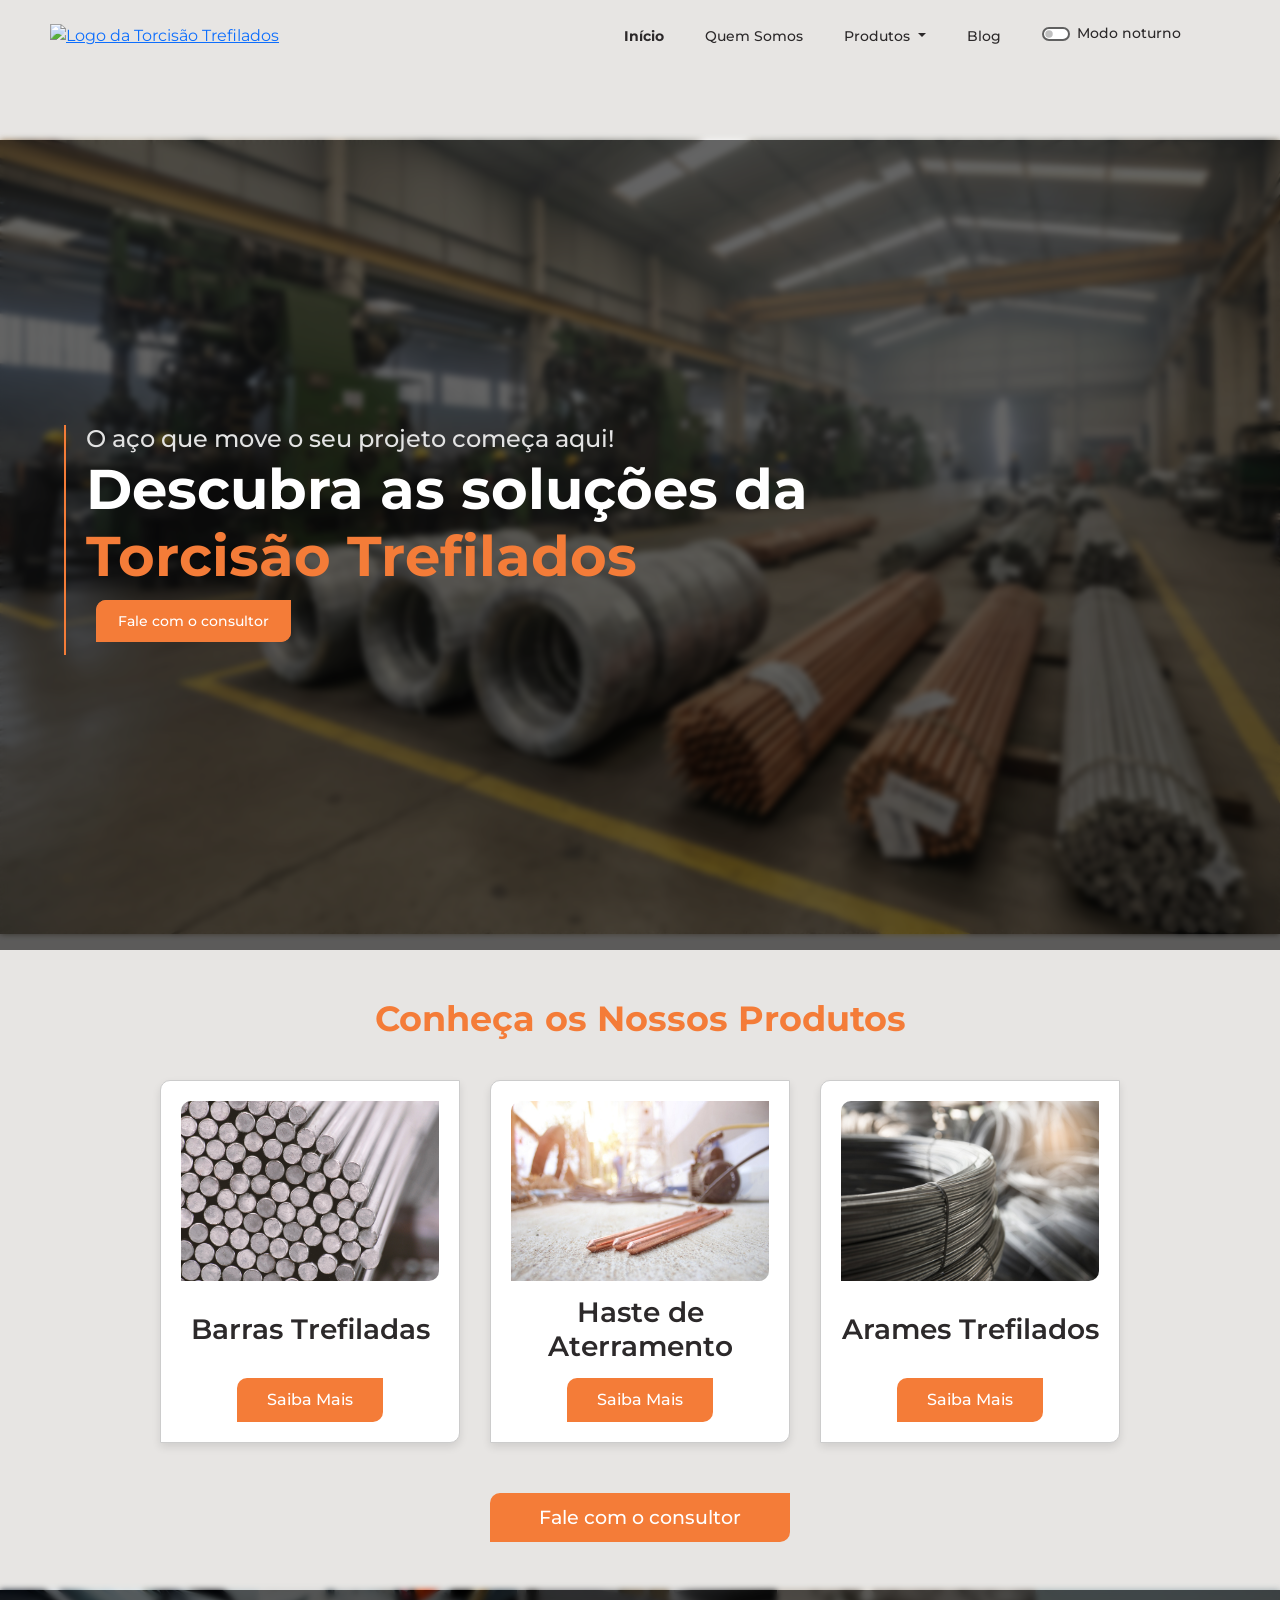
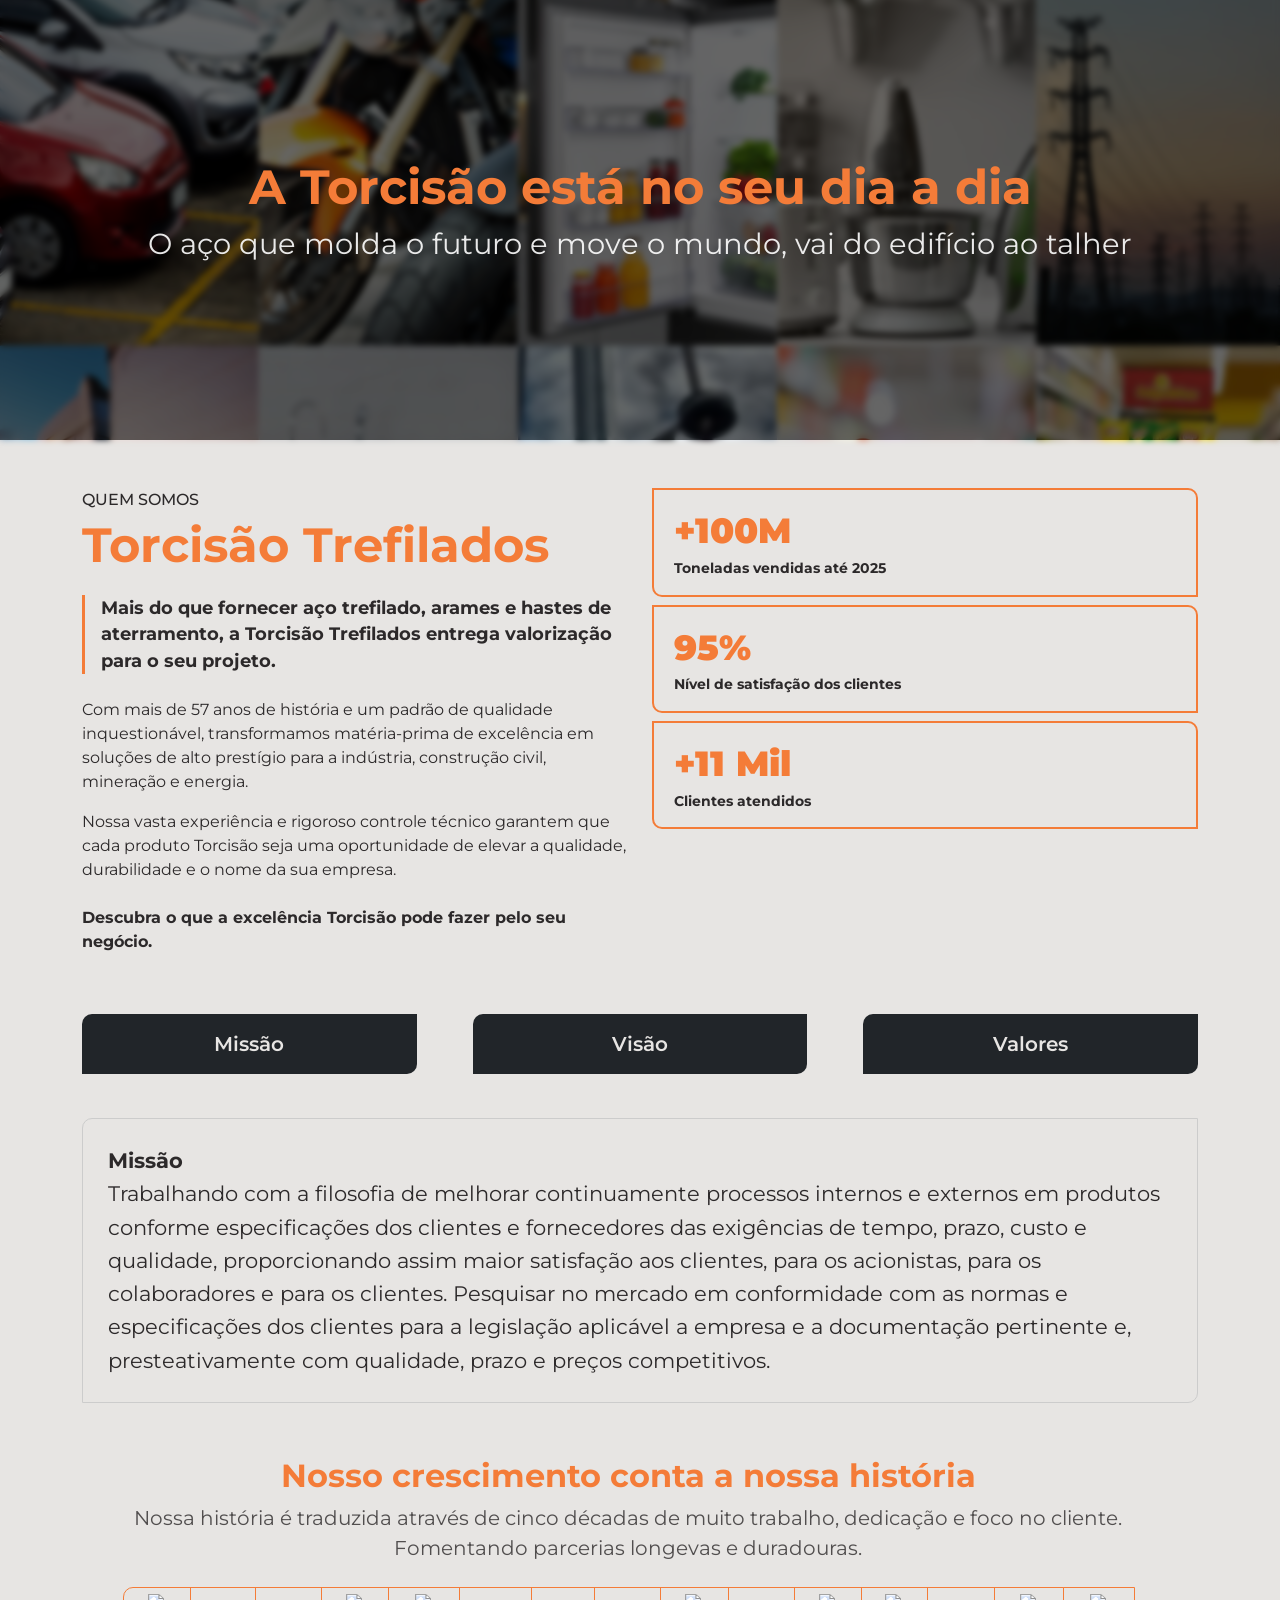
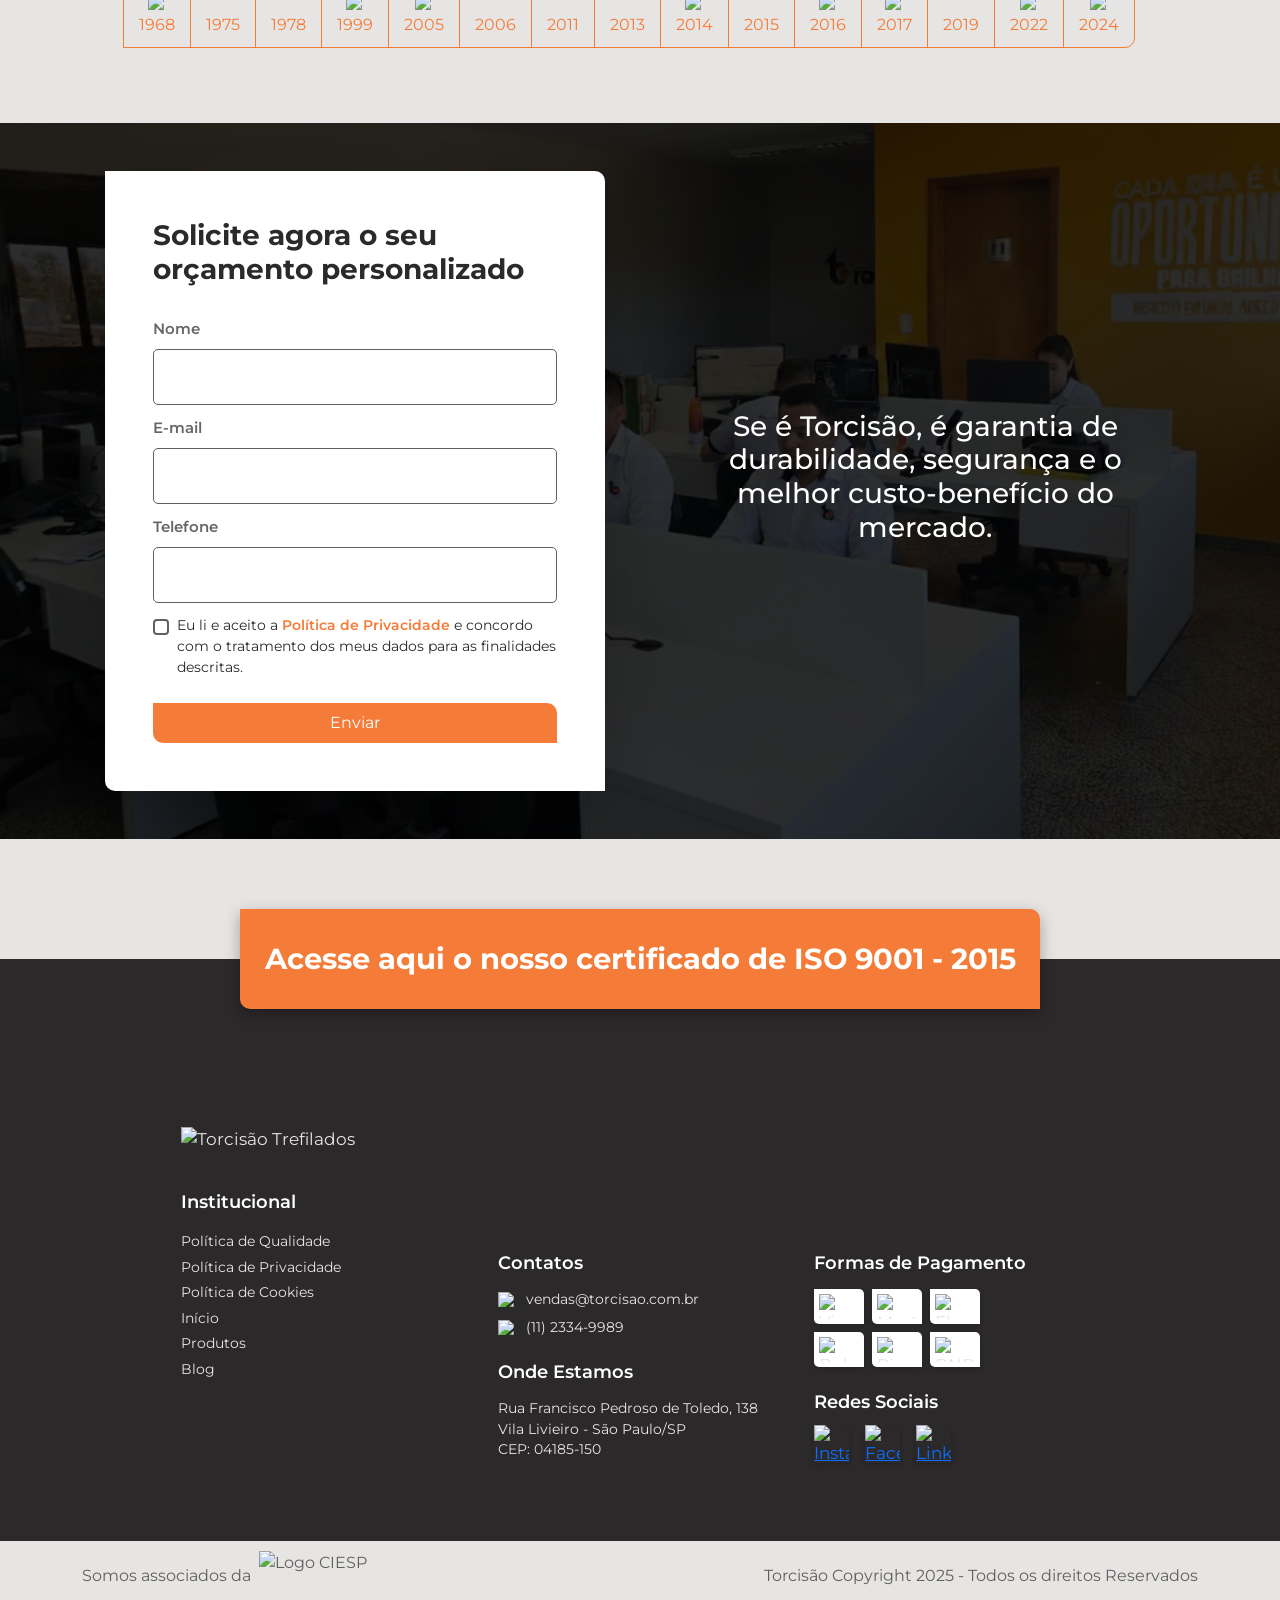
==== index.html @ e79d42f1 "commit" ====
<!DOCTYPE html>
<html lang="pt-br">
<head>
    <meta charset="UTF-8">
    <meta name="viewport" content="width=device-width, initial-scale=1.0">
    <title>Torcisão Trefilados</title>
    <link href="https://cdn.jsdelivr.net/npm/bootstrap@5.3.0-alpha2/dist/css/bootstrap.min.css" 
    rel="stylesheet"
    integrity="sha384-aFq/bzH65dt+w6FI2ooMVUpc+21e0SRygnTpmBvdBgSdnuTN7QbdgL+OapgHtvPp" 
    crossorigin="anonymous">
    <link rel="stylesheet" href="https://cdn.jsdelivr.net/npm/bootstrap-icons@1.10.5/font/bootstrap-icons.css">
    <link rel="shortcut icon" href="assets/favicon.png" type="torcisão-icon">
    <link rel="preconnect" href="https://fonts.googleapis.com">
    <link rel="preconnect" href="https://fonts.gstatic.com" crossorigin>
    <link href="https://fonts.googleapis.com/css2?family=Montserrat:wght@300;400;500;600;700&display=swap" rel="stylesheet">
    <link rel="stylesheet" href="style.css">
    <link rel="stylesheet" href="banner1.css">
    <link rel="stylesheet" href="cabecalho.css">
    <link rel="stylesheet" href="footer.css">
    <link rel="stylesheet" href="form.css">
    <link rel="stylesheet" href="isosection.css">
    <link rel="stylesheet" href="posfooter.css">
    <link rel="stylesheet" href="produtos.css">
    <link rel="stylesheet" href="provasocial.css">
    <link rel="stylesheet" href="quemsomos.css">
    <link rel="stylesheet" href="produto.css">
    <link rel="stylesheet" href="blog.css">

</head>
<body data-bs-theme="light">
<header class="container">
    <nav class="navbar-expand-lg navbar bg-body-tertiary fixed-top">
      <div class="container-fluidnav">
        <a class="container__navbar-imagem" href="#"><img src="assets/lgcabecalhoescura220.png" alt="Logo da Torcisão Trefilados"></a>
        <button class="navbar-toggler" type="button" data-bs-toggle="offcanvas" data-bs-target="#offcanvasNavbar" aria-controls="offcanvasNavbar" aria-label="Toggle navigation">
          <span class="navbar-toggler-icon"></span>
        </button>
        <div class="offcanvas offcanvas-end" tabindex="-1" id="offcanvasNavbar" aria-labelledby="offcanvasNavbarLabel">
          <div class="offcanvas-header">
            <h5 class="offcanvas-title" id="offcanvasNavbarLabel"><img src="assets/lgcabecalhoescura220.png" alt="Logo da Torcisão Trefilados"></h5>
            <button type="button" class="btn-close" data-bs-dismiss="offcanvas" aria-label="Close"></button>
          </div>
          <div class="offcanvas-body">
            <ul class="navbar-nav justify-content-end flex-grow-1 pe-3">
              <li class="nav-item">
                <a class="nav-link active" aria-current="page" href="#" data-bs-dismiss="offcanvas">Início</a>
              </li>
              <li class="nav-item">
                <a class="nav-link" href="#quem-somos-section" data-bs-dismiss="offcanvas">Quem Somos</a>
              </li>
             <li class="nav-item dropdown has-submenu"> 
                <a class="nav-link dropdown-toggle" href="#" role="button" data-bs-toggle="dropdown" aria-expanded="false">
                  Produtos
                </a>
                
                <ul class="dropdown-menu">
                    
                    <li class="nav-item dropend has-submenu-2">
                        <a class="dropdown-item dropdown-toggle" href="#" role="button" data-bs-toggle="dropdown" aria-expanded="false">
                            Barras Trefiladas
                        </a>
                        
                        <ul class="dropdown-menu">
                            <li><a class="dropdown-item" href="barrabtc.html">BTC - Baixo Teor de Carbono</a></li>
                            <li><a class="dropdown-item" href="barramtc.html">MTC - Médio Teor de Carbono</a></li>
                            <li><a class="dropdown-item" href="barraatc.html">ATC - Alto Teor de Carbono</a></li>
                            <li><a class="dropdown-item" href="barraacoressulfurado.html">Aço Ressulfurado</a></li>
                        </ul>
                    </li>
                    
                    <li class="nav-item dropend has-submenu-2">
                        <a class="dropdown-item dropdown-toggle" href="#" role="button" data-bs-toggle="dropdown" aria-expanded="false">
                            Arames Trefilados
                        </a>
                        
                        <ul class="dropdown-menu">
                            <li><a class="dropdown-item" href="aramebtc.html">BTC - Baixo Teor de Carbono</a></li>
                            <li><a class="dropdown-item" href="aramemtc.html">MTC - Médio Teor de Carbono</a></li>
                            <li><a class="dropdown-item" href="arameatc.html">ATC - Alto Teor de Carbono</a></li>
                        </ul>
                    </li>
                    
                    <li class="nav-item dropend has-submenu-2">
                        <a class="dropdown-item dropdown-toggle" href="#" role="button" data-bs-toggle="dropdown" aria-expanded="false">
                            Haste de Aterramento
                        </a>
                        
                        <ul class="dropdown-menu">
                            <li><a class="dropdown-item" href="hastebc.html">Baixa Camada</a></li>
                            <li><a class="dropdown-item" href="hasteac.html">Alta Camada</a></li>
                        </ul>
                    </li>
                </ul>
            </li>
            </li>
              <li class="nav-item">
                <a class="nav-link" href="blog.html">Blog</a>
              </li>
              <li class="nav-item">
                <a class="nav-link" href="#">
                  <div class="form-check form-switch">
                    <input class="form-check-input" type="checkbox" role="switch" id="modo-noturno">
                    <label class="form-check-label" for="modo-noturno">Modo noturno</label>
                  </div></a>
              </li>
          </div>
        </div>
      </div>
    </nav>
</header>
<main>
    <section class="banner-1-section">
        <div class="banner-1-content">
            <h2 class="banner-1-subtitle">O aço que move o seu projeto começa aqui!</h2>
            <h1 class="banner-1-title">
                Descubra as soluções da <br>
                <span class="banner-1-section-orange">Torcisão Trefilados</span>
            </h1>
            <a href="#formulario-orcamento" class="container__botao-cotacao">Fale com o consultor</a>
        </div>
    </section>

    <section id="secao-produtos" class="produtos-section py-5">
    <h2 class="section-produtos-title"><strong>Conheça os Nossos Produtos</strong></h2>
    
    <div class="product-cards-container">
        
        <div class="product-card">
            <img src="assets/barra1.jpg" alt="Barras Trefiladas" class="product-img">
            <h3 class="product-name">Barras Trefiladas</h3>
            <button 
                class="btn-saiba-mais" 
                data-bs-toggle="modal" 
                data-bs-target="#produtoModal" 
                data-product-key="barras-trefiladas">
                Saiba Mais
            </button>
        </div>

        <div class="product-card">
            <img src="assets/haste1.jpg" alt="Haste de Aterramento" class="product-img">
            <h3 class="product-name">Haste de Aterramento</h3>
            <button 
                class="btn-saiba-mais" 
                data-bs-toggle="modal" 
                data-bs-target="#produtoModal" 
                data-product-key="hastes-aterramento">
                Saiba Mais
            </button>
        </div>

        <div class="product-card">
            <img src="assets/arame1.jpg" alt="Arames Trefilados" class="product-img">
            <h3 class="product-name">Arames Trefilados</h3>
            <button 
                class="btn-saiba-mais" 
                data-bs-toggle="modal" 
                data-bs-target="#produtoModal" 
                data-product-key="arames-trefilados">
                Saiba Mais
            </button>
        </div>
        
    </div>
    
    <a href="#formulario-orcamento" class="btn btn-consultor">Fale com o consultor</a>
    

    <div class="modal fade" id="produtoModal" tabindex="-1" aria-labelledby="produtoModalLabel" aria-hidden="true">
  <div class="modal-dialog modal-dialog-centered modal-lg">
    <div class="modal-content modal-torcisao">
      <div class="modal-header">
        <h5 class="modal-title" id="produtoModalLabel">Detalhes do Produto</h5>
      </div>

      <div class="modal-body">
        <div class="dropdown mb-4">
          <button class="btn btn-secondary dropdown-toggle btn-torcisao-dropdown" 
                  type="button" 
                  id="variationDropdown" 
                  data-bs-toggle="dropdown" 
                  aria-expanded="false">
            Selecione o produto
          </button>
          <ul class="dropdown-menu" id="variationList" aria-labelledby="variationDropdown">
          </ul>
        </div>

        <div class="text-center mb-4">
          <div class="row g-2">
            <div class="col-4">
              <img id="productImage1" src="assets/barra1.jpg" class="modal-product-img" alt="Imagem do Produto 1">
            </div>
            <div class="col-4">
              <img id="productImage2" src="assets/haste1.jpg" class="modal-product-img" alt="Imagem do Produto 2">
            </div>
            <div class="col-4">
              <img id="productImage3" src="assets/arame4.jpg" class="modal-product-img" alt="Imagem do Produto 3">
            </div>
          </div>
        </div>

        <div id="productDescription" class="modal-product-description">
          <p>Selecione uma variação acima para ver a descrição e a imagem.</p>
        </div>
      </div>

      <div class="modal-footer justify-content-center">
        <div class="col-auto" id="btnVerDetalhesContainer">
          <!-- botão agora oculto inicialmente -->
          <a href="#" id="btnVerDetalhes" class="btn btn-especificacoes-laranja btn-sm me-3 hidden-btn">
            Ver Detalhes
          </a>
        </div>
      </div>
    </div>
  </div>
</div>
</section>

    <section class="banner-2-social-section">
    <div class="banner-2-social-content container"> 
        <h2 class="banner-2-social-title">
     <span class="banner-2-destaque-orange">A Torcisão está no seu dia a dia</span>
        </h2>
        <p class="banner-2-social-subtitle">O aço que molda o futuro e move o mundo, vai do edifício ao talher</p>
    </div>
    </section>

    <section id="quem-somos-section" class="secao-quem-somos py-5">
    <div class="container">
        
        <div class="row mb-5">
            
            <div class="col-lg-6 quem-somos-intro">
                <p class="subtitulo-quem-somos">QUEM SOMOS</p>
                <h2 class="titulo-quem-somos">Torcisão Trefilados</h2>
                
                <p class="subtitulo-destaque border-start border-3 border-torcisao-laranja ps-3 mt-3 mb-4"><strong>
                    Mais do que fornecer aço trefilado, arames e hastes de aterramento, a Torcisão Trefilados entrega valorização para o seu projeto.
                </strong></p>
                
                <p class="texto-historia">
                    Com mais de 57 anos de história e um padrão de qualidade inquestionável, transformamos matéria-prima de excelência em soluções de alto prestígio para a indústria, construção civil, mineração e energia.
                </p>
                <p class="texto-historia mb-4">
                    Nossa vasta experiência e rigoroso controle técnico garantem que cada produto Torcisão seja uma oportunidade de elevar a qualidade, durabilidade e o nome da sua empresa.
                </p>
                
                <p class="fw-bold mb-3">Descubra o que a excelência Torcisão pode fazer pelo seu negócio.</p>
            </div>
            
            <div class="col-lg-6 prova-social-container d-flex flex-column justify-content-between pt-lg-0 pt-4">
                <button class="btn btn-social-proof" data-bs-toggle="modal" data-bs-target="#modal-vendas">
                    <span class="numero-prova">+100M</span>
                    <span class="descricao-prova">Toneladas vendidas até 2025</span>
                </button>
                
                <button class="btn btn-social-proof" data-bs-toggle="modal" data-bs-target="#modal-satisfacao">
                    <span class="numero-prova">95%</span>
                    <span class="descricao-prova">Nível de satisfação dos clientes</span>
                </button>

                <button class="btn btn-social-proof" data-bs-toggle="modal" data-bs-target="#modal-clientes">
                    <span class="numero-prova">+11 Mil</span>
                    <span class="descricao-prova">Clientes atendidos</span>
                </button>
            </div>

        </div>
        
        <div class="row mb-3 text-center">
            <div class="col-12 d-flex justify-content-between mb-3">
                <button class="btn btn-mvv" type="button" data-bs-toggle="collapse" data-bs-target="#missao-content">Missão</button>
                <button class="btn btn-mvv" type="button" data-bs-toggle="collapse" data-bs-target="#visao-content">Visão</button>
                <button class="btn btn-mvv" type="button" data-bs-toggle="collapse" data-bs-target="#valores-content">Valores</button>
            </div>

            <div class="col-12">
    
    <div id="mvv-accordion-container"> 

        <button class="btn btn-mvv-toggle" type="button" data-bs-toggle="collapse" 
                data-bs-target="#missao-content" aria-expanded="true" 
                aria-controls="missao-content">
        </button>
        
        <div class="collapse mt-2 show" id="missao-content"
             data-bs-parent="#mvv-accordion-container"> <div class="card card-body card-mvv">
                <strong>Missão</strong> Trabalhando com a filosofia de melhorar continuamente processos internos e externos em produtos conforme especificações dos clientes e fornecedores das exigências de tempo, prazo, custo e qualidade, proporcionando assim maior satisfação aos clientes, para os acionistas, para os colaboradores e para os clientes. Pesquisar no mercado em conformidade com as normas e especificações dos clientes para a legislação aplicável a empresa e a documentação pertinente e, presteativamente com qualidade, prazo e preços competitivos.
            </div>
        </div>

        <button class="btn btn-mvv-toggle" type="button" data-bs-toggle="collapse" 
                data-bs-target="#visao-content" aria-expanded="false" 
                aria-controls="visao-content">
        </button>
        
        <div class="collapse mt-2" id="visao-content"
             data-bs-parent="#mvv-accordion-container"> <div class="card card-body card-mvv">
                <strong>Visão</strong> Ser uma indústria metalúrgica sólida e admirada, que atua com foco em crescimento sustentável, valorizando a satisfação dos clientes, colaboradores e fornecedores.
            </div>
        </div>

        <button class="btn btn-mvv-toggle" type="button" data-bs-toggle="collapse" 
                data-bs-target="#valores-content" aria-expanded="false" 
                aria-controls="valores-content">
        </button>
        
        <div class="collapse mt-2" id="valores-content"
             data-bs-parent="#mvv-accordion-container"> <div class="card card-body card-mvv">
                <strong>Valores</strong>Ética, Confiança, Transparência, Seriedade, Humildade, Conscientização sobre o Meio Ambiente e Valorização Social.
            </div>
        </div>

    </div>
</div>
        
        <div class="row text-center mb-4">
            <h3 class="titulo-historia">Nosso crescimento conta a nossa história</h3>
            <p class="subtitulo-historia-light">
                Nossa história é traduzida através de cinco décadas de muito trabalho, dedicação e foco no cliente. Fomentando parcerias longevas e duradouras.
            </p>
        </div>

        <div class="row justify-content-center">
        <div class="col-12 d-flex timeline-container">
        
        <button class="btn btn-timeline-year btn-first-year timeline-highlight" data-has-crown="true"
        data-bs-toggle="modal" data-bs-target="#modal-ano-1968" id="btn-coroa-1968">
        <img
        src="assets/coroa.svg"
        alt="Ícone Coroa"
        class="timeline-coroa-icon"
        data-original-src="assets/coroa.svg"
        data-hover-src="assets/coroacinza.svg"
        draggable="false"
        >
        1968
        </button>

        <button class="btn btn-timeline-year" data-has-crown="false" data-bs-toggle="modal" data-bs-target="#modal-ano-1975">1975</button>
        <button class="btn btn-timeline-year" data-has-crown="false" data-bs-toggle="modal" data-bs-target="#modal-ano-1978">1978</button>

        <button class="btn btn-timeline-year" data-bs-toggle="modal" data-bs-target="#modal-ano-1999" id="btn-coroa-1999" data-has-crown="true">
            <img 
                src="assets/coroa.svg" 
                alt="Ícone Coroa" 
                class="timeline-coroa-icon"
                data-original-src="assets/coroa.svg"
                data-hover-src="assets/coroacinza.svg" 
            >
            1999
        </button>

        <button class="btn btn-timeline-year" data-bs-toggle="modal" data-bs-target="#modal-ano-2005" id="btn-coroa-2005" data-has-crown="true">
            <img 
                src="assets/coroa.svg" 
                alt="Ícone Coroa" 
                class="timeline-coroa-icon"
                data-original-src="assets/coroa.svg"
                data-hover-src="assets/coroacinza.svg" 
            >
            2005
        </button>

        <button class="btn btn-timeline-year" data-bs-toggle="modal" data-bs-target="#modal-ano-2006">2006</button>
        <button class="btn btn-timeline-year" data-bs-toggle="modal" data-bs-target="#modal-ano-2011">2011</button>
        <button class="btn btn-timeline-year" data-bs-toggle="modal" data-bs-target="#modal-ano-2013">2013</button>

        <button class="btn btn-timeline-year" data-bs-toggle="modal" data-bs-target="#modal-ano-2014" id="btn-coroa-2014" data-has-crown="true">
            <img 
                src="assets/coroa.svg" 
                alt="Ícone Coroa" 
                class="timeline-coroa-icon"
                data-original-src="assets/coroa.svg"
                data-hover-src="assets/coroacinza.svg" 
            >
            2014
        </button>

        <button class="btn btn-timeline-year" data-bs-toggle="modal" data-bs-target="#modal-ano-2015">2015</button>

        <button class="btn btn-timeline-year" data-bs-toggle="modal" data-bs-target="#modal-ano-2016" id="btn-coroa-2016" data-has-crown="true">
            <img 
                src="assets/coroa.svg" 
                alt="Ícone Coroa" 
                class="timeline-coroa-icon"
                data-original-src="assets/coroa.svg"
                data-hover-src="assets/coroacinza.svg" 
            >
            2016
        </button>

        <button class="btn btn-timeline-year" data-has-crown="true" data-bs-toggle="modal" data-bs-target="#modal-ano-2017" id="btn-coroa-2017">
        <img
        src="assets/coroa.svg"
        alt="Ícone Coroa"
        class="timeline-coroa-icon"
        data-original-src="assets/coroa.svg"
        data-hover-src="assets/coroacinza.svg"
        draggable="false"
        >
        2017
       </button>

        <button class="btn btn-timeline-year" data-bs-toggle="modal" data-bs-target="#modal-ano-2019">2019</button>

        <button class="btn btn-timeline-year" data-bs-toggle="modal" data-bs-target="#modal-ano-2022" id="btn-coroa-2022" data-has-crown="true">
            <img 
                src="assets/coroa.svg" 
                alt="Ícone Coroa" 
                class="timeline-coroa-icon"
                data-original-src="assets/coroa.svg"
                data-hover-src="assets/coroacinza.svg" 
            >
            2022
        </button>
    
        <button class="btn btn-timeline-year btn-last-year" data-has-crown="true" data-bs-toggle="modal" data-bs-target="#modal-ano-2024" id="btn-coroa-2024">
        <img
        src="assets/coroa.svg"
        alt="Ícone Coroa"
        class="timeline-coroa-icon"
        data-original-src="assets/coroa.svg"
        data-hover-src="assets/coroacinza.svg"
        draggable="false"
        >
        2024
        </button>
    </div>
</div>

    </div>

    <style>
    /* Garante que o botão seja o contexto posicional para a coroa */
    .btn-timeline-year {
        position: relative;
        padding-top: 24px; /* espaço para a coroa aparecer acima do número */
        display: inline-flex;
        align-items: center;
        justify-content: center;
    }

    /* Estilo da coroa: sempre absoluta e centralizada horizontalmente */
    .timeline-coroa-icon {
        position: absolute;
        top: 6px;               /* ajuste vertical para alinhar acima do ano */
        left: 50%;
        transform: translateX(-50%);
        width: 18px;
        height: 18px;
        object-fit: contain;
        pointer-events: none;   /* evita interferir no clique do botão */
        display: block;         /* garante visibilidade */
        opacity: 1;
        transition: transform .12s ease, opacity .12s ease;
    }

    /* efeito visual ao focar/hover no botão */
    .btn-timeline-year:focus .timeline-coroa-icon,
    .btn-timeline-year:hover .timeline-coroa-icon {
        transform: translateX(-50%) translateY(-2px);
        opacity: 0.95;
    }
</style>
    </section>

    <section class="form-section py-5" id="formulario-orcamento">
    <div class="container">
        <div class="row justify-content-center">
            
            <div class="col-12 col-lg-6 d-flex align-items-center justify-content-center order-2 order-lg-0">
                <div class="form-wrapper p-4 p-md-5 rounded-4 bg-white shadow-lg">
                    <h2 class="form-title mb-4">
                        Solicite agora o seu <br> orçamento personalizado
                    </h2>
                    
                    <form action="#" method="POST">
                        
                        <div class="mb-3">
                            <label for="form-nome" class="form-label">Nome</label>
                            <input type="text" class="form-control" id="form-nome" required>
                        </div>

                        <div class="mb-3">
                            <label for="form-email" class="form-label">E-mail</label>
                            <input type="email" class="form-control" id="form-email" required>
                        </div>

                        <div class="mb-3">
                            <label for="form-telefone" class="form-label">Telefone</label>
                            <input type="tel" class="form-control" id="form-telefone" required>
                        </div>
                        
                        <div class="form-check mb-4">
                            <input class="form-check-input" type="checkbox" value="" id="politica-privacidade" required>
                            <label class="form-check-label small" for="politica-privacidade">
                                Eu li e aceito a <a href="politicadeprivacidade.html" class="politica-link">Política de Privacidade</a> e concordo com o tratamento dos meus dados para as finalidades descritas.
                            </label>
                        </div>

                        <button type="submit" class="btn-torcisao-form w-100 p-2">
                            Enviar
                        </button>
                    </form>
                </div>
            </div>

            <div class="col-12 col-lg-6 d-flex align-items-center form-destaque-bg order-1 order-lg-0">
                <div class="p-4 p-md-5 text-center text-white">
                    <h3 class="destaque-text">
                        Se é Torcisão, é garantia de durabilidade, segurança e o melhor custo-benefício do mercado.
                    </h3>
                </div>
            </div>
        </div>
    </div>
    </section>

    <section id="iso-section">
    <a href="https://drive.google.com/file/d/1csvp6XcIvffw2O-F7MXWyL6QPB9ZD-St/view?usp=drive_link" 
       class="iso-banner-wrapper" 
       target="_blank" 
       title="Clique para visualizar o Certificado ISO 9001:2015">
        <p>
            Acesse aqui o nosso certificado de ISO 9001 - 2015
        </p>
    </a>
    </section>
</main>
  
<footer class="main-footer py-5">
    <div class="container">
        
        <div class="row justify-content-center"> 
            
            <div class="col-12 col-lg-10">
                
                <div class="row">
                    
                    <div class="col-12 col-md-4 mb-5 mb-md-0">
                        <img src="assets/lgcabecalhoclara220.png" alt="Torcisão Trefilados" class="mb-4" style="width: 160px;">
                        
                        <h4 class="mt-4">Institucional</h4>
                        <ul class="list-unstyled"> <li><a href="politicadequalidade.html">Política de Qualidade</a></li>
                            <li><a href="politicadeprivacidade.html">Política de Privacidade</a></li>
                            <li><a href="politicadecookies.html">Política de Cookies</a></li>
                            <li><a href="index.html">Início</a></li>
                            <li><a href="#secao-produtos">Produtos</a></li>
                            <li><a href="blog.html">Blog</a></li>
                        </ul>
                    </div>

                    <div class="col-12 col-md-4 mb-5 mb-md-0">
                        
                        <h4>Contatos</h4>
                        <p class="d-flex flex-column mb-4">
                            <a class="contato-link d-flex align-items-center" href="mailto:vendas@torcisao.com.br">
                                <img src="assets/email.png" alt="Email" class="footer-icon me-2" style="width: 20px;"> 
                                vendas@torcisao.com.br
                            </a>
                            <a class="contato-link d-flex align-items-center mt-2" href="tel:+551123349989">
                                <img src="assets/telefone.png" alt="Telefone" class="footer-icon me-2" style="width: 20px;"> 
                                (11) 2334-9989
                            </a>
                        </p>
                        
                        <h4 class="mt-4">Onde Estamos</h4>
                        <address class="mb-0" style="font-style: normal;">
                            <a 
                                href="https://www.google.com/maps/search/?api=1&query=Rua+Francisco+Pedroso+de                    +Toledo,+138,+Vila+Livieiro,+São+Paulo/SP,+04185-150"
                                target="_blank" 
                                class="contato-link" 
                                style="display: block; text-decoration: none;"
                            >
                                Rua Francisco Pedroso de Toledo, 138<br>
                                Vila Livieiro - São Paulo/SP<br>
                                CEP: 04185-150
                            </a>
                        </address>
                    </div>

                    <div class="col-12 col-md-4 mb-4">
                        <h4>Formas de Pagamento</h4>
                        <div class="formas-pagamento-icons d-flex flex-wrap gap-2">
                            <img src="assets/visa.png" alt="Visa" style="width: 50px;">
                            <img src="assets/mastercard.png" alt="Mastercard" style="width: 50px;">
                            <img src="assets/elo.png" alt="Elo" style="width: 50px;">
                            <img src="assets/boleto.png" alt="Boleto" style="width: 50px;">
                            <img src="assets/pix.png" alt="Pix" style="width: 50px;">
                            <img src="assets/BNDS.png" alt="BNDS" style="width: 50px;">
                        </div>

                        <h4 class="mt-4">Redes Sociais</h4>
                        <div class="social-icons d-flex flex-wrap gap-3 mb-4">
                            <a href="URL DO SEU INSTAGRAM" target="_blank" aria-label="Instagram">
                                <img src="assets/instagram.png" alt="Instagram" class="social-icon" style="width: 35px;">
                            </a>
        
                            <a href="URL DO SEU FACEBOOK" target="_blank" aria-label="Facebook">
                            <img src="assets/facebook.png" alt="Facebook" class="social-icon" style="width: 35px;">
                            </a>
        
                            <a href="URL DO SEU LINKEDIN" target="_blank" aria-label="LinkedIn">
                                <img src="assets/linkedin.png" alt="LinkedIn" class="social-icon" style="width: 35px;">
                            </a>
                        </div>
                    </div>
                </div>
            </div>
        </div>
    </div>
</footer>

    <div class="post-footer">
    <div class="container d-flex justify-content-between flex-column flex-md-row align-items-center">
        <p class="mb-2 mb-md-0 d-flex align-items-center">
            Somos associados da <img src="assets/ciesp.png" alt="Logo CIESP" class="ciesp-logo ms-2" style="max-width: 120px;">
        </p>
        <p class="mb-0">Torcisão Copyright 2025 - Todos os direitos Reservados</p>
    </div>
    </div>

<script src="https://cdn.jsdelivr.net/npm/bootstrap@5.3.0-alpha2/dist/js/bootstrap.bundle.min.js"
    integrity="sha384-qKXV1j0HvMUeCBQ+QVp7JcfGl760yU08IQ+GpUo5hlbpg51QRiuqHAJz8+BrxE/N"
    crossorigin="anonymous"></script>
<script src="script.js"></script>

<div class="modal fade" id="modal-vendas" tabindex="-1" aria-labelledby="modal-vendas-label" aria-hidden="true">
    <div class="modal-dialog modal-dialog-centered">
        <div class="modal-content">
            <div class="modal-header">
                <img src="assets/lgcabecalho300.png" alt="Torcisão Logo" class="modal-logo modal-logo-dark me-2">
                <img src="assets/lgcabecalhoclara220.png" alt="Torcisão Logo" class="modal-logo modal-logo-light me-2">
                <button type="button" class="btn-close" data-bs-dismiss="modal" aria-label="Close"></button>
            </div>
            <div class="modal-body">
                <h6 class="modal-subtitle-highlight">+100 Milhões de Toneladas</h6>
                <p class="modal-paragraph mt-3"><strong>Vendas em toneladas até 2025.</strong></p>
                <p class="modal-paragraph mt-3">Desde 2023 superamos a marca de 100 Milhões de toneladas de produtos fornecidos, solidificando nossa presença no mercado.</p>
                <p class="modal-paragraph mt-3">Como Resultado do nosso trabalho e da nossa história desde 1968.</p>
            </div>
            <div class="modal-footer justify-content-center">
                <button type="button" class="btn btn-secondary-fechar" data-bs-dismiss="modal">Fechar</button>
            </div>
        </div>
    </div>
</div>

<div class="modal fade" id="modal-satisfacao" tabindex="-1" aria-labelledby="modal-satisfacao-label" aria-hidden="true">
    <div class="modal-dialog modal-dialog-centered">
        <div class="modal-content">
            <div class="modal-header">
                <img src="assets/lgcabecalho300.png" alt="Torcisão Logo" class="modal-logo modal-logo-dark me-2">
                <img src="assets/lgcabecalhoclara220.png" alt="Torcisão Logo" class="modal-logo modal-logo-light me-2">
                <button type="button" class="btn-close" data-bs-dismiss="modal" aria-label="Close"></button>
            </div>
            <div class="modal-body">
                <h6 class="modal-subtitle-highlight">95% de Satisfação</h6>
                <p class="modal-paragraph mt-3"><strong>Nível de satisfação dos nossos clientes.</strong></p>
                <p class="modal-paragraph mt-3">Em nossa última pesquisa, alcançamos 95% de satisfação. Esse número é a prova de nosso compromisso inquestionável com a qualidade dos produtos, o rigoroso atendimento a prazos e o suporte técnico especializado para cada projeto.</p>
            </div>
            <div class="modal-footer justify-content-center">
                <button type="button" class="btn btn-secondary-fechar" data-bs-dismiss="modal">Fechar</button>
            </div>
        </div>
    </div>
</div>

<div class="modal fade" id="modal-clientes" tabindex="-1" aria-labelledby="modal-clientes-label" aria-hidden="true">
    <div class="modal-dialog modal-dialog-centered">
        <div class="modal-content">
            <div class="modal-header">
                <img src="assets/lgcabecalho300.png" alt="Torcisão Logo" class="modal-logo modal-logo-dark me-2">
                <img src="assets/lgcabecalhoclara220.png" alt="Torcisão Logo" class="modal-logo modal-logo-light me-2">
                <button type="button" class="btn-close" data-bs-dismiss="modal" aria-label="Close"></button>
            </div>
            <div class="modal-body">
                <h6 class="modal-subtitle-highlight">+11 Mil Clientes</h6>
                <p class="modal-paragraph mt-3"><strong>Nossa vasta rede de clientes atendidos.</strong></p>
                <p class="modal-paragraph mt-3">Com mais de cinco décadas de mercado, celebramos 57 anos de dedicação e excelência. Apoiamos mais de 11 mil empresas e projetos em diversos segmentos como indústria, construção civil e energia, sendo honrados pela confiança depositada em nossos produtos.</p>
            </div>
            <div class="modal-footer justify-content-center">
                <button type="button" class="btn btn-secondary-fechar" data-bs-dismiss="modal">Fechar</button>
            </div>
        </div>
    </div>
</div>

<div class="modal fade" id="modal-ano-1968" tabindex="-1" aria-labelledby="modal-ano-1968-label" aria-hidden="true">
    <div class="modal-dialog modal-dialog-centered">
        <div class="modal-content">
            <div class="modal-header">
                <img src="assets/lgcabecalho300.png" alt="Torcisão Logo" class="modal-logo modal-logo-dark me-2">
                <img src="assets/lgcabecalhoclara220.png" alt="Torcisão Logo" class="modal-logo modal-logo-light me-2">
                <button type="button" class="btn-close" data-bs-dismiss="modal" aria-label="Close"></button>
            </div>
            <div class="modal-body">
                <h6 class="modal-subtitle-highlight">1968 - Início da Jornada</h6>
                <p class="modal-paragraph">A Torcisão Trefilados nasce em 1968, focada no desenvolvimento de materiais para a indústria automobilística, destacando-se pelo rigoroso controle técnico e de qualidade.</p>
            </div>
            <div class="modal-footer justify-content-center">
                <button type="button" class="btn btn-secondary-fechar" data-bs-dismiss="modal">Fechar</button>
            </div>
        </div>
    </div>
</div>

<div class="modal fade" id="modal-ano-1975" tabindex="-1" aria-labelledby="modal-ano-1975-label" aria-hidden="true">
    <div class="modal-dialog modal-dialog-centered">
        <div class="modal-content">
            <div class="modal-header">
                <img src="assets/lgcabecalho300.png" alt="Torcisão Logo" class="modal-logo modal-logo-dark me-2">
                <img src="assets/lgcabecalhoclara220.png" alt="Torcisão Logo" class="modal-logo modal-logo-light me-2">
                <button type="button" class="btn-close" data-bs-dismiss="modal" aria-label="Close"></button>
            </div>
            <div class="modal-body">
                <h6 class="modal-subtitle-highlight">1975 - Mudanças Estratégicas</h6>
                <p class="modal-paragraph">A empresa realiza uma troca de razão social, consolidando-se como "Indústria e Comércio de Ferros e Aços Trefilados, Arruelas, Rebites, Engraxadeiras, Porcas, Parafusos, Pregos e Torneados em Geral.</p>
            </div>
            <div class="modal-footer justify-content-center">
                <button type="button" class="btn btn-secondary-fechar" data-bs-dismiss="modal">Fechar</button>
            </div>
        </div>
    </div>
</div>

<div class="modal fade" id="modal-ano-1978" tabindex="-1" aria-labelledby="modal-ano-1978-label" aria-hidden="true">
    <div class="modal-dialog modal-dialog-centered">
        <div class="modal-content">
            <div class="modal-header">
                <img src="assets/lgcabecalho300.png" alt="Torcisão Logo" class="modal-logo modal-logo-dark me-2">
                <img src="assets/lgcabecalhoclara220.png" alt="Torcisão Logo" class="modal-logo modal-logo-light me-2">
                <button type="button" class="btn-close" data-bs-dismiss="modal" aria-label="Close"></button>
            </div>
            <div class="modal-body">
                <h6 class="modal-subtitle-highlight">1978 - Nova Sede, Nova Identidade</h6>
                <p class="modal-paragraph">A matriz é transferida para Vila Liviero, São Paulo, marcando não apenas uma mudança de endereço, mas também uma ampliação do escopo de atuação.</p>
            </div>
            <div class="modal-footer justify-content-center">
                <button type="button" class="btn btn-secondary-fechar" data-bs-dismiss="modal">Fechar</button>
            </div>
        </div>
    </div>
</div>

<div class="modal fade" id="modal-ano-1999" tabindex="-1" aria-labelledby="modal-ano-1999-label" aria-hidden="true">
    <div class="modal-dialog modal-dialog-centered">
        <div class="modal-content">
            <div class="modal-header">
                <img src="assets/lgcabecalho300.png" alt="Torcisão Logo" class="modal-logo modal-logo-dark me-2">
                <img src="assets/lgcabecalhoclara220.png" alt="Torcisão Logo" class="modal-logo modal-logo-light me-2">
                <button type="button" class="btn-close" data-bs-dismiss="modal" aria-label="Close"></button>
            </div>
            <div class="modal-body">
                <h6 class="modal-subtitle-highlight">1999 - Novos Rumos com a Direção Atual</h6>
                <p class="modal-paragraph">A Torcisão passa por uma aquisição pela diretoria atual, impulsionando uma fase de renovação e crescimento.</p>
            </div>
            <div class="modal-footer justify-content-center">
                <button type="button" class="btn btn-secondary-fechar" data-bs-dismiss="modal">Fechar</button>
            </div>
        </div>
    </div>
</div>

<div class="modal fade" id="modal-ano-2005" tabindex="-1" aria-labelledby="modal-ano-2005-label" aria-hidden="true">
    <div class="modal-dialog modal-dialog-centered">
        <div class="modal-content">
            <div class="modal-header">
                <img src="assets/lgcabecalho300.png" alt="Torcisão Logo" class="modal-logo modal-logo-dark me-2">
                <img src="assets/lgcabecalhoclara220.png" alt="Torcisão Logo" class="modal-logo modal-logo-light me-2">
                <button type="button" class="btn-close" data-bs-dismiss="modal" aria-label="Close"></button>
            </div>
            <div class="modal-body">
                <h6 class="modal-subtitle-highlight">2005 - Torcisão Industrial Ganha Vida<h6>
                <p class="modal-paragraph">Surge a Torcisão Industrial, agora com sede própria, iniciando suas atividades focadas na fabricação de acessórios para escoramento, fôrmas e andaimes.</p>
            </div>
            <div class="modal-footer justify-content-center">
                <button type="button" class="btn btn-secondary-fechar" data-bs-dismiss="modal">Fechar</button>
            </div>
        </div>
    </div>
</div>

<div class="modal fade" id="modal-ano-2006" tabindex="-1" aria-labelledby="modal-ano-2006-label" aria-hidden="true">
    <div class="modal-dialog modal-dialog-centered">
        <div class="modal-content">
            <div class="modal-header">
                <img src="assets/lgcabecalho300.png" alt="Torcisão Logo" class="modal-logo modal-logo-dark me-2">
                <img src="assets/lgcabecalhoclara220.png" alt="Torcisão Logo" class="modal-logo modal-logo-light me-2">
                <button type="button" class="btn-close" data-bs-dismiss="modal" aria-label="Close"></button>
            </div>
            <div class="modal-body">
                <h6 class="modal-subtitle-highlight">2006 - Expansão para a construção civil<h6>
                <p class="modal-paragraph">Em 2006, aproveitando o crescimento da construção civil, a Torcisão Industrial diversifica suas atividades, consolidando-se como referência na fabricação de produtos para esse setor.</p>
            </div>
            <div class="modal-footer justify-content-center">
                <button type="button" class="btn btn-secondary-fechar" data-bs-dismiss="modal">Fechar</button>
            </div>
        </div>
    </div>
</div>

<div class="modal fade" id="modal-ano-2011" tabindex="-1" aria-labelledby="modal-ano-2011-label" aria-hidden="true">
    <div class="modal-dialog modal-dialog-centered">
        <div class="modal-content">
            <div class="modal-header">
                <img src="assets/lgcabecalho300.png" alt="Torcisão Logo" class="modal-logo modal-logo-dark me-2">
                <img src="assets/lgcabecalhoclara220.png" alt="Torcisão Logo" class="modal-logo modal-logo-light me-2">
                <button type="button" class="btn-close" data-bs-dismiss="modal" aria-label="Close"></button>
            </div>
            <div class="modal-body">
                <h6 class="modal-subtitle-highlight">2011 - Unidade de Protensão</h6>
                <p class="modal-paragraph">A empresa lançou a unidade de protensão em 2011, ampliando seu escopo de atuação para atender clientes em grandes obras no Brasil.</p>
            </div>
            <div class="modal-footer justify-content-center">
                <button type="button" class="btn btn-secondary-fechar" data-bs-dismiss="modal">Fechar</button>
            </div>
        </div>
    </div>
</div>

<div class="modal fade" id="modal-ano-2013" tabindex="-1" aria-labelledby="modal-ano-2013-label" aria-hidden="true">
    <div class="modal-dialog modal-dialog-centered">
        <div class="modal-content">
            <div class="modal-header">
                <img src="assets/lgcabecalho300.png" alt="Torcisão Logo" class="modal-logo modal-logo-dark me-2">
                <img src="assets/lgcabecalhoclara220.png" alt="Torcisão Logo" class="modal-logo modal-logo-light me-2">
                <button type="button" class="btn-close" data-bs-dismiss="modal" aria-label="Close"></button>
            </div>
            <div class="modal-body">
                <h6 class="modal-subtitle-highlight">2013 - Avanço para Mineração e Túneis<h6>
                <p class="modal-paragraph">A Torcisão inicia a fabricação de barras roscadas em 2013, ampliando seu portfólio para atender às demandas de sustentação de rochas em escavações subterrâneas.</p>
            </div>
            <div class="modal-footer justify-content-center">
                <button type="button" class="btn btn-secondary-fechar" data-bs-dismiss="modal">Fechar</button>
            </div>
        </div>
    </div>
</div>

<div class="modal fade" id="modal-ano-2014" tabindex="-1" aria-labelledby="modal-ano-2014-label" aria-hidden="true">
    <div class="modal-dialog modal-dialog-centered">
        <div class="modal-content">
            <div class="modal-header">
                <img src="assets/lgcabecalho300.png" alt="Torcisão Logo" class="modal-logo modal-logo-dark me-2">
                <img src="assets/lgcabecalhoclara220.png" alt="Torcisão Logo" class="modal-logo modal-logo-light me-2">
                <button type="button" class="btn-close" data-bs-dismiss="modal" aria-label="Close"></button>
            </div>
            <div class="modal-body">
                <h6 class="modal-subtitle-highlight">2014 - Especialização em Haste de Aterramento</h6>
                <p class="modal-paragraph">A Torcisão Trefilados se especializa na fabricação de haste de aterramento, atendendo com precisão diversas obras de infraestrutura e construção civil.</p>
            </div>
            <div class="modal-footer justify-content-center">
                <button type="button" class="btn btn-secondary-fechar" data-bs-dismiss="modal">Fechar</button>
            </div>
        </div>
    </div>
</div>

<div class="modal fade" id="modal-ano-2015" tabindex="-1" aria-labelledby="modal-ano-2015-label" aria-hidden="true">
    <div class="modal-dialog modal-dialog-centered">
        <div class="modal-content">
            <div class="modal-header">
                <img src="assets/lgcabecalho300.png" alt="Torcisão Logo" class="modal-logo modal-logo-dark me-2">
                <img src="assets/lgcabecalhoclara220.png" alt="Torcisão Logo" class="modal-logo modal-logo-light me-2">
                <button type="button" class="btn-close" data-bs-dismiss="modal" aria-label="Close"></button>
            </div>
            <div class="modal-body">
                <h6 class="modal-subtitle-highlight">2015 - Ingresso no setor de Energia</h6>
                <p class="modal-paragraph">A Torcisão Industrial expande suas atividades para o setor de energia, produzindo produtos de qualidade para fundações de obras energéticas.</p>
            </div>
            <div class="modal-footer justify-content-center">
                <button type="button" class="btn btn-secondary-fechar" data-bs-dismiss="modal">Fechar</button>
            </div>
        </div>
    </div>
</div>

<div class="modal fade" id="modal-ano-2016" tabindex="-1" aria-labelledby="modal-ano-2016-label" aria-hidden="true">
    <div class="modal-dialog modal-dialog-centered">
        <div class="modal-content">
            <div class="modal-header">
                <img src="assets/lgcabecalho300.png" alt="Torcisão Logo" class="modal-logo modal-logo-dark me-2">
                <img src="assets/lgcabecalhoclara220.png" alt="Torcisão Logo" class="modal-logo modal-logo-light me-2">
                <button type="button" class="btn-close" data-bs-dismiss="modal" aria-label="Close"></button>
            </div>
            <div class="modal-body">
                <h6 class="modal-subtitle-highlight">2016 - Sede Própria em Ribeirão Pires</h6>
                <p class="modal-paragraph">A empresa muda sua sede para Ribeirão Pires em 2016, marcando uma fase de consolidação e modernização.</p>
            </div>
            <div class="modal-footer justify-content-center">
                <button type="button" class="btn btn-secondary-fechar" data-bs-dismiss="modal">Fechar</button>
            </div>
        </div>
    </div>
</div>

<div class="modal fade" id="modal-ano-2017" tabindex="-1" aria-labelledby="modal-ano-2017-label" aria-hidden="true">
    <div class="modal-dialog modal-dialog-centered">
        <div class="modal-content">
            <div class="modal-header">
                <img src="assets/lgcabecalho300.png" alt="Torcisão Logo" class="modal-logo modal-logo-dark me-2">
                <img src="assets/lgcabecalhoclara220.png" alt="Torcisão Logo" class="modal-logo modal-logo-light me-2">
                <button type="button" class="btn-close" data-bs-dismiss="modal" aria-label="Close"></button>
            </div>
            <div class="modal-body">
                <h6 class="modal-subtitle-highlight">2017 - Unidade de Arames</h6>
                <p class="modal-paragraph">A empresa lançou a unidade de Arames Trefilados em 2017, aumentando a sua atuação e participação no mercado e seu mix de produtos.</p>
            </div>
            <div class="modal-footer justify-content-center">
                <button type="button" class="btn btn-secondary-fechar" data-bs-dismiss="modal">Fechar</button>
            </div>
        </div>
    </div>
</div>

<div class="modal fade" id="modal-ano-2019" tabindex="-1" aria-labelledby="modal-ano-2019-label" aria-hidden="true">
    <div class="modal-dialog modal-dialog-centered">
        <div class="modal-content">
            <div class="modal-header">
                <img src="assets/lgcabecalho300.png" alt="Torcisão Logo" class="modal-logo modal-logo-dark me-2">
                <img src="assets/lgcabecalhoclara220.png" alt="Torcisão Logo" class="modal-logo modal-logo-light me-2">
                <button type="button" class="btn-close" data-bs-dismiss="modal" aria-label="Close"></button>
            </div>
            <div class="modal-body">
                <h6 class="modal-subtitle-highlight">2019 - Inovação com Estacas Metálicas Helicoidais</h6>
                <p class="modal-paragraph">Desenvolvimento e patenteamento de Estacas Metálicas Helicoidais como solução para Provas de Carga Estática, proporcionando agilidade e eficiência nas obras.</p>
            </div>
            <div class="modal-footer justify-content-center">
                <button type="button" class="btn btn-secondary-fechar" data-bs-dismiss="modal">Fechar</button>
            </div>
        </div>
    </div>
</div>

<div class="modal fade" id="modal-ano-2022" tabindex="-1" aria-labelledby="modal-ano-2022-label" aria-hidden="true">
    <div class="modal-dialog modal-dialog-centered">
        <div class="modal-content">
            <div class="modal-header">
                <img src="assets/lgcabecalho300.png" alt="Torcisão Logo" class="modal-logo modal-logo-dark me-2">
                <img src="assets/lgcabecalhoclara220.png" alt="Torcisão Logo" class="modal-logo modal-logo-light me-2">
                <button type="button" class="btn-close" data-bs-dismiss="modal" aria-label="Close"></button>
            </div>
            <div class="modal-body">
                <h6 class="modal-subtitle-highlight">2022 - Nascimento do Grupo Torcisão</h6>
                <p class="modal-paragraph">Em 2022, a Torcisão se transforma no Grupo Torcisão, um marco que reflete a expansão e diversificação de suas atividades ao longo dos anos. O grupo consolida sua posição como líder em diversos segmentos industriais.</p>
            </div>
            <div class="modal-footer justify-content-center">
                <button type="button" class="btn btn-secondary-fechar" data-bs-dismiss="modal">Fechar</button>
            </div>
        </div>
    </div>
</div>

<div class="modal fade" id="modal-ano-2024" tabindex="-1" aria-labelledby="modal-ano-2024-label" aria-hidden="true">
    <div class="modal-dialog modal-dialog-centered">
        <div class="modal-content">
            <div class="modal-header">
                <img src="assets/lgcabecalho300.png" alt="Torcisão Logo" class="modal-logo modal-logo-dark me-2">
                <img src="assets/lgcabecalhoclara220.png" alt="Torcisão Logo" class="modal-logo modal-logo-light me-2">
                <button type="button" class="btn-close" data-bs-dismiss="modal" aria-label="Close"></button>
            </div>
            <div class="modal-body">
                <h6 class="modal-subtitle-highlight">2024 - Aumento do Parque Fabril - 4.000 m²</h6>
                <p class="modal-paragraph">Com a aquisição de um galpão para estocagem de matéria-prima ampliamos nossa capacidade de armazenamento e produção.</p>
            </div>
            <div class="modal-footer justify-content-center">
                <button type="button" class="btn btn-secondary-fechar" data-bs-dismiss="modal">Fechar</button>
            </div>
        </div>
    </div>
</div>

<script>
    // --- CORREÇÃO DEFINITIVA DA LINHA DO TEMPO (SCROLL HORIZONTAL INICIAL) ---
    // Usa window.onload para garantir que o layout CSS/Flexbox foi finalizado.
    window.onload = function() {
        
        // Verifica se a largura da janela é menor ou igual a 991.98px (Mobile/Tablet)
        if (window.innerWidth <= 991.98) {
            
            const timeline = document.querySelector('.timeline-container');
            
            if (timeline) {
                
                // Usa setTimeout(0) para garantir que o scroll seja aplicado após
                // a conclusão de todas as tarefas de renderização pendentes.
                setTimeout(function() {
                    timeline.scrollLeft = 0;
                }, 1); // 1 milissegundo é suficiente para adiar a execução
            }
        }
    };
    
    // NOTA: Se você já tem um 'window.onload' em outro lugar, você deve combiná-lo. 
    // Se não tiver, este bloco funcionará como o ponto de partida ideal.
</script>

<script src="https://cdnjs.cloudflare.com/ajax/libs/jquery.mask/1.14.16/jquery.mask.min.js"></script>

<script>
document.addEventListener('DOMContentLoaded', function () {
    // Para cada botão que declara data-has-crown="true"
    const buttonsWithCrown = document.querySelectorAll('button[data-has-crown="true"]');

    buttonsWithCrown.forEach(btn => {
        // Tenta encontrar um <img> existente dentro do botão com a classe esperada
        let icon = btn.querySelector('.timeline-coroa-icon');

        // Se não existir, criamos e inserimos no topo do botão
        if (!icon) {
            const img = document.createElement('img');
            img.className = 'timeline-coroa-icon';
            img.alt = 'Ícone Coroa';
            // valores default — ajuste se necessário
            img.setAttribute('data-original-src', 'assets/coroa.svg');
            img.setAttribute('data-hover-src', 'assets/coroacinza.svg');
            img.src = img.getAttribute('data-original-src');
            // inserir antes do texto para garantir posicionamento previsível
            btn.insertBefore(img, btn.firstChild);
            icon = img;
        }

        // garante que a imagem inicial seja a original
        const originalSrc = icon.getAttribute('data-original-src') || icon.src || 'assets/coroa.svg';
        const hoverSrc = icon.getAttribute('data-hover-src') || originalSrc;
        // se src atual estiver ausente ou diferente, ajusta
        if (!icon.src || icon.src.indexOf(originalSrc) === -1) {
            icon.src = originalSrc;
        }

        // Funções utilitárias
        function setHover() { icon.src = hoverSrc; }
        function setOriginal() { icon.src = originalSrc; }

        // Usar listeners no botão (mais confiável para focus/hover em acessibilidade)
        btn.addEventListener('mouseenter', setHover);
        btn.addEventListener('mouseleave', setOriginal);
        btn.addEventListener('focus', setHover, true);
        btn.addEventListener('blur', setOriginal, true);

        // Suporte touch: clique alterna visual brevemente sem impedir abertura do modal
        let touchTimeout = null;
        btn.addEventListener('click', function () {
            // visual feedback rápido para toque
            setHover();
            clearTimeout(touchTimeout);
            touchTimeout = setTimeout(setOriginal, 600);
        });
    });

    // Debug helper (remoção opcional): mostra no console quantas coroas foram configuradas
    // console.info('Coroas configuradas:', buttonsWithCrown.length);
});
</script>
</body>
</html>
---- style.css ----
@import url(cabecalho.css);
@import url(banner1.css);
@import url(produtos.css);
@import url(provasocial.css);
@import url(quemsomos.css);
@import url(form.css);
@import url(isosection.css);
@import url(footer.css);
@import url(posfooter.css);
@import url(blog.css);
@import url(produto.css);
@import url(institucional.css);


:root {
    --cor-primaria-cinzaclaro:#E7E5E3;
    --cor-secundaria-cinzamedio:#606060;
    --cor-terciaria-cinzaescuro:#2C292A;
    --cor-decoracao-laranja:#F47C38;
    --cor-neutra-branco:#FFFFFF;
    --font-family: "Montserrat", sans-serif;
}

body {
    --cor-terciaria-cinzaescuro:#2C292A;
    --cor-secundaria-cinzamedio:#606060;
    background-color: var(--cor-primaria-cinzaclaro);
    box-sizing: border-box;  
    color: var(--cor-terciaria-cinzaescuro);
    font-family: var(--font-family);
    height: 100%;
    margin: 0;
    overflow-x: hidden;
    padding: 0;
    width: 100%;
}

input[type=checkbox] {
  border: 2px solid var(--cor-secundaria-cinzamedio);
  box-shadow: none;
}

input[type=checkbox]:checked,
input[type="checkbox"]:focus {
  background-color: var(--cor-decoracao-laranja);
  border-color: var(--cor-decoracao-laranja);
  box-shadow: none;
  outline: none;
}

html {
    scroll-behavior: smooth;
}

/* --- Dark Mode Theme --- */
[data-bs-theme="dark"] {
    background-color: var(--cor-terciaria-cinzaescuro);
    color: white;
    --bs-body-bg: var(--cor-terciaria-cinzaescuro);
    --bs-body-color: white;
    --bs-bg-opacity: 1;
    --bs-nav-link-color: white;
    --bs-offcanvas-bg: var(--cor-terciaria-cinzaescuro);
    --bs-offcanvas-color: white;
}

[data-bs-theme="dark"] .nav-link,
[data-bs-theme="dark"] .container__botao-cotacao {
    color: white !important;
}

[data-bs-theme="dark"] .nav-link:hover {
    color: #F47C38 !important;
}

[data-bs-theme="dark"] .navbar-expand-lg {
    background-color: var(--cor-terciaria-cinzaescuro) !important;
}

[data-bs-theme="dark"] .container__navbar-imagem img,
[data-bs-theme="dark"] .offcanvas-title img {
    content: url(assets/lgcabecalhoclara220.png)
}

[data-bs-theme="dark"] .navbar-nav {
    background-color: var(--cor-terciaria-cinzaescuro)!important;
}

/* --- Dropdown Button --- */
.btn-torcisao-dropdown {
    background-color: var(--cor-decoracao-laranja);
    border-color: var(--cor-decoracao-laranja);
    border-radius: 10px 0 10px 0;
    color: white;
    font-weight: 500;
    transition: background-color 0.3s ease;
}

.btn-torcisao-dropdown:hover,
.btn-torcisao-dropdown:focus {
    background-color: #F47C38;
    border-color: #F47C38;
    color: white;
}
/* === RESPONSIVIDADE GERAL === */
@media (max-width: 767.98px) {
    /* Previne overflow horizontal */
    body {
        overflow-x: hidden;
    }
    
    /* Ajusta containers */
    .container {
        padding-left: 1rem !important;
        padding-right: 1rem !important;
    }
    
    /* Garante fonte mínima legível */
    body, p, li, a, span {
        font-size: max(0.875rem, 14px) !important;
    }
    
    h1 { font-size: max(1.5rem, 24px) !important; }
    h2 { font-size: max(1.3rem, 21px) !important; }
    h3 { font-size: max(1.1rem, 18px) !important; }
}
---- banner1.css ----
.banner-1-section {
    align-items: center;
    background: url(assets/fabrica1.png) no-repeat center top/cover;
    background-attachment: fixed;
    display: flex;
    justify-content: center;
    height: 90vh;
    margin-top: 20px;
    padding: 0 5%;
    position: relative;
}

.banner-1-section::after {
    content: '';
    position: absolute;
    top: 0;
    left: 0;
    width: 100%;
    height: 100%;
    background: url(assets/fabrica1.png) no-repeat center top/cover;
    background-attachment: fixed;
    filter: blur(3px);
    z-index: 0;
}

/* Sobreposição Escura (Overlay) */

.banner-1-section::before {
    background-color: rgba(0, 0, 0, 0.6);
    content: '';
    height: 100%;
    left: 0;
    position: absolute;
    top: 0;
    width: 100%;
    z-index: 1;
}

.banner-1-content {
    border-left: 2px solid #F47C38;
    margin-right: auto;
    min-height: 230px;
    max-width: 800px;
    padding-left: 20px;
    position: relative;
    text-align: left;
    color: white;
    font-size: 1.5rem;
    font-weight: 500;
    margin-bottom: 10px;
    max-width: 800px;
    width: 100%;
    z-index: 3;
}

.banner-1-title {
    color: white;
    font-size: 3.5rem;
    font-weight: 700;
    line-height: 1.2;
    margin-bottom: 10px;
}

.banner-1-subtitle {
    color: #e3e3e3;
    font-size: 1.5rem;
    font-weight: 500;
    line-height: 1.2;
    margin-bottom: 2px;
}

.container__botao-cotacao {
    background-color: #F47C38;
    border: 2px solid #F47C38;
    border-radius: 10px 0 10px 0;
    color: #FFFFFF;
    cursor: pointer;
    font-weight: 500;
    font-size: 14px;
    margin-left: 10px;
    padding: 10px 20px;
    transition: all 0.3s ease;
    white-space: nowrap;
}

.container__botao-cotacao:hover {
    background-color: transparent;
    box-shadow: none;
    color: #F47C38;
}

.banner-1-section-orange {
    color: #F47C38;
}

@media (max-width: 991.98px) {
    .banner-1-section {
        height: 70vh;
    }

    .banner-1-subtitle {
        font-size: 1.2rem;
    }

    .banner-1-title {
        font-size: 2.5rem;
    }

    .container__botao-cotacao {
        font-size: 12px;
        padding: 8px 15px;
    }
}

@media (max-width: 767.98px) {
    .banner-1-section {
        padding: 15px;
    }

    .banner-1-title {
        font-size: 2rem;
    }
}

@media (max-width: 576px) {
    .container__botao-cotacao {
        font-size: 11px;
        padding: 6px 12px;
    }
}

/* === RESPONSIVIDADE BANNER === */
@media (min-width: 768px) and (max-width: 1024px) {
    .banner {
        height: 75vh !important;
    }
    
    .banner-content h1 {
        font-size: 2.5rem !important;
    }
    
    .banner-content p {
        font-size: 1.1rem !important;
    }
}

@media (max-width: 767.98px) {
    .banner {
        height: 60vh !important;
    }
    
    .banner-content h1 {
        font-size: 1.6rem !important;
    }
    
    .banner-content p {
        font-size: 0.9rem !important;
    }
    
    /* Ajustes do banner-1 em mobile */
    .banner-1-content {
        border-left-width: 1.5px !important;
        padding-left: 12px !important;
        min-height: 150px !important;
    }
    
    .banner-1-subtitle {
        font-size: 1rem !important;
    }
    
    .banner-1-title {
        font-size: 1.5rem !important;
    }
    
    .banner-1-section-orange {
        font-size: 2rem !important;
        display: inline-block;
    }
    
    .banner-1-content .container__botao-cotacao {
        margin-left: 0 !important;
        display: inline-block;
    }
}

@media (min-width: 768px) and (max-width: 1024px) {
    .banner-1-content {
        border-left-width: 4px;
        padding-left: 15px;
    }
    
    .banner-1-section-orange {
        font-size: 2.8rem;
    }
---- cabecalho.css ----
.navbar-expand-lg {
    background-color: #E7E5E3 !important;
    padding: 15px 50px;
    position: fixed;
    top: 0;
    width: 100%;
    z-index: 1030;
}

.container-fluidnav {
    align-items: center;
    display: flex;
    justify-content: space-between;  
    width: 100%;
}

.nav-link,
.container__botao-cotacao {
    color: #2C292A;
    font-family: 'Montserrat', sans-serif !important;
    font-size: 14px;
    font-weight: 500;
    text-decoration: none !important;
    white-space: nowrap;
}

.navbar-nav .nav-item {
    list-style: none !important;
    margin-right: 25px;
    text-decoration: none !important;
}

.navbar-nav .nav-item:nth-child(1) .nav-link {
    color: #2C292A;
    font-weight: 700 !important;
    text-decoration: none !important;
}

.nav-link:hover {
    color: #F47C38 !important;
}

.container__botao-cotacao {
    background-color: #F47C38;
    border: 2px solid #F47C38;
    border-radius: 10px 0 10px 0;
    color: #FFFFFF;
    cursor: pointer;
    font-weight: 500;
    font-size: 14px;
    margin-left: 10px;
    padding: 10px 20px;
    transition: all 0.3s ease;
    white-space: nowrap;
}

.container__botao-cotacao:hover {
    background-color: transparent;
    box-shadow: none;
    color: #F47C38;
}

.container-fluidnav {
    align-items: center;
    display: flex;
    justify-content: space-between;
    width: 100%;
}

/* --- ESTILOS VISUAIS DOS DROPDOWNS --- */

.dropdown-menu {
    background-color: #FFFFFF;
    border: 1px solid rgba(0, 0, 0, 0.15);
    border-radius: 10px;
    box-shadow: 0 6px 12px rgba(0, 0, 0, 0.1);
    padding: 5px 0;
}

.dropdown-item {
    color: #2C292A;
    font-family: 'Montserrat', sans-serif;
    font-weight: 400;
    font-size: 16px;
    margin-bottom: 5px;
    padding: 8px 16px;
}

.offcanvas-body .dropdown-menu,
.dropdown-menu {
    list-style: none !important; 
}

.offcanvas-body .nav-item ul {
    list-style: none !important;
}

.offcanvas-body .dropdown-menu {
    list-style: none !important; 
}

.offcanvas-body .nav-item.dropend .dropdown-toggle::after {
    display: none !important;
}


/* === 2. DESKTOP (Min-width: 992px) === */

@media (min-width: 992px) {
    .container-fluidnav {
        align-items: center;
        display: grid !important;
        grid-template-columns: 400px 1fr auto; 
        margin: 0;
        width: 100%;
    }
    
    .container__navbar-imagem {
        display: block !important;
        grid-column: 1 / 2;
    }
    
    .navbar-toggler {
        display: none;
    }

    .navbar-nav {
        align-items: center;
        display: flex !important;
        flex-direction: row;
        grid-column: 3 / 4;
        list-style: none !important; 
        margin: 0 !important;
        padding: 0; 
        text-decoration: none !important;
    }

    /* --- HOVER E SUBMENU NÍVEL 1 & 2 --- */
    
    /* 1. Nível 1: Abre o dropdown principal ao passar o mouse (Filho Direto) */
    .nav-item.dropdown:hover > .dropdown-menu {
        display: block;
        margin-top: 0;
    }

    /* 2. Nível 2: Ocultação Padrão e Posicionamento */
    .nav-item.dropend > .dropdown-menu {
        display: none;
        left: 100%;
        margin-left: 0.1rem; 
        margin-top: 0;
        top: 0; 
    }
    
    /* 3. Nível 2: Exibe o submenu APENAS quando o item PAI (dropend) está em hover */
    .nav-item.dropend:hover > .dropdown-menu {
        display: block;
    }

    .dropdown-item.dropdown-toggle::after {
        display: inline-block;
    }

    /* --- HOVER LARANJA universal --- */
    .dropdown-item:hover,
    .dropdown-item:focus {
        background-color: #F47C38;
        border-radius: 0;
        box-sizing: border-box;
        color: #FFFFFF;
        display: block; 
        margin: 0;
        padding: 8px 16px;
        width: 100%; 
    }

    .offcanvas-body .dropdown-menu {
        list-style: none !important; 
    }

    .offcanvas-body .nav-item.dropend .dropdown-toggle::after {
        display: none !important;
    }  

    .nav-item.dropdown .dropdown-menu .nav-item {
        margin: 0; 
        padding: 0;
    }
}

/* === 3. TABLET E MOBILE (Max-width: 991.98px) === */

@media (max-width: 991.98px) {   
    .container__navbar-imagem {
        display: block !important;
    }

    .navbar-nav {
        display: none !important;
    }
    
    .offcanvas-body .navbar-nav {
        align-items: flex-start;
        display: flex !important;
        flex-direction: column;
        width: 100%;
    }
    
    .offcanvas-body .nav-item.dropdown .dropdown-menu,
    .offcanvas-body .nav-item.dropend .dropdown-menu {
        border: none;
        box-shadow: none;
        border-radius: 10;
        margin-left: 0 !important;
        margin-top: 5px;
        padding-left: 15px;
        position: static !important;
        width: 100%;
        display: none !important;
    }
    
    /* Garante que os submenus de nível 2 apareçam */
    .offcanvas-body .nav-item.dropend .dropdown-menu {
        padding-left: 30px !important;
    }
    
    /* Mostra dropdown de nível 1 quando expandido */
    .offcanvas-body .nav-item.dropdown > .dropdown-menu.show {
        display: block !important;
    }
    
    /* SIMPLIFICADO: Mostra TODOS os submenus dentro de um dropdown-menu que está .show */
    .offcanvas-body .dropdown-menu.show .dropdown-menu {
        display: block !important;
    }
    
    /* Modo noturno no off-canvas */
    [data-bs-theme="dark"] .offcanvas {
        background-color: var(--cor-terciaria-cinzaescuro) !important;
    }
    
    [data-bs-theme="dark"] .offcanvas-body .dropdown-menu {
        background-color: var(--cor-terciaria-cinzaescuro) !important;
    }
    
    [data-bs-theme="dark"] .offcanvas-body .dropdown-item {
        color: var(--cor-primaria-cinzaclaro) !important;
    }
    
    [data-bs-theme="dark"] .offcanvas-title {
        color: var(--cor-primaria-cinzaclaro) !important;
    }
    
    .offcanvas-body .dropdown-item:hover,
    .offcanvas-body .dropdown-item:focus {
        background-color: #F47C38;
        border-radius: 0;
        box-sizing: border-box;
        color: #FFFFFF;
        display: block; 
        margin: 0;
        padding: 8px 16px;
        width: 100%; 
    }

    .offcanvas-body .dropdown-item:active,
    .offcanvas-body .dropdown-item:focus {
        background-color: #F47C38 !important;
        border-radius: 8px 0 0 8px;
        color: #FFFFFF !important;
    }

    .offcanvas-body .dropdown-item {
        text-decoration: none !important; 
    }

    .offcanvas-body .collapse .dropdown-item:active,
    .offcanvas-body .collapse .dropdown-item:focus {
        background-color: #F47C38 !important;
        color: #FFFFFF !important; 
    }

    .offcanvas-body .dropdown-menu {
        list-style: none !important; 
        margin-bottom: 10px;
    }

    .offcanvas-body .nav-item.dropend .dropdown-toggle::after {
        display: none !important;
    }

    .nav-item.dropdown .dropdown-menu .nav-item {
        margin: 0; 
        margin-bottom: 10px;
        padding: 0;
    }

    .dropdown-item:hover,
    .dropdown-item:focus {
        background-color: #F47C38;
        border-radius: 0;
        box-sizing: border-box;
        color: #FFFFFF;
        display: block;
        margin: 0;
        padding: 8px 16px;
        width: 100%; 
    }

}

/* === RESPONSIVIDADE DO CABEÇALHO === */
@media (max-width: 991.98px) {
    .navbar-brand img {
        max-height: 50px !important;
    }
    
    .navbar-nav {
        padding-top: 1rem;
    }
    
    .nav-link {
        font-size: 1rem !important;
        padding: 0.5rem 1rem !important;
    }
}

@media (min-width: 768px) and (max-width: 1024px) {
    .navbar-brand img {
        max-height: 60px !important;
    }
}
---- footer.css ----
.main-footer {
    background-color: var(--cor-terciaria-cinzaescuro) !important;
    color: var(--cor-primaria-cinzaclaro) !important; 
    /* slightly larger font so footer matches section scale */
    font-size: 17px;
    /* keep original vertical spacing (restores original layout) */
    padding: 3rem 0;
}

.main-footer h4 {
    color: var(--cor-neutra-branco);
    font-size: 1.1rem;
    font-weight: 600;
    margin-bottom: 1rem;
    margin-top: 0;
}

.main-footer .mb-4 {
    margin-bottom: 15px !important;
}

.main-footer .mb-5 {
     margin-bottom: 20px !important; 
}

.main-footer ul li a,
.main-footer address a,
.main-footer address,
.main-footer p {
    color: var(--cor-primaria-cinzaclaro) !important; 
    font-size: 0.9rem;
    line-height: 1.4;
    text-decoration: none !important;
}

.main-footer ul {
    list-style: none;
    padding: 0;
}

.main-footer ul li a:hover {
    color: var(--cor-decoracao-laranja) !important;
}

.social-icons a {
    display: flex;
    justify-content: center;
    align-items: center;
    width: 35px;
    height: 35px; 
    box-shadow: 0 2px 5px rgba(0, 0, 0, 0.2); 
    background-color: transparent;
    transition: background-color 0.3s ease, transform 0.3s ease;
}

.social-icons a:hover {
    background-color: #F47C38;
    transform: scale(1.1);
    border-radius: 5px;
}

.formas-pagamento-icons {
    display: flex;
    flex-wrap: wrap; 
    gap: 20px; 
    max-width: 200px; 
}

.formas-pagamento-icons img {
    background-color: var(--cor-neutra-branco);
    border-radius: 0 5px 0 5px !important;
    box-shadow: 0 2px 5px rgba(0, 0, 0, 0.2);

    height: 35px;
    object-fit: contain;
    padding: 5px;
    width: 70px;

    transition: transform 0.3s ease;
    display: block;
    cursor: pointer;
}

.formas-pagamento-icons img:hover {
    transform: scale(1.1);
}

.main-footer img[alt="Torcisão Trefilados"] {
    /* increase brand mark slightly for better balance */
    width: 190px !important;
}

.contato-link:hover {
    color: var(--cor-decoracao-laranja) !important;
}

.contato-link {
    color: var(--cor-primaria-cinzaclaro);
    text-decoration: none;
    transition: color 0.3s ease;
}

.footer-icon {
    height: 15px;
    width: 15px;
}

[data-bs-theme="dark"] {
    background-color: var(--cor-secundaria-cinzamedio) !important; 
    color: var(--cor-primaria-cinzaclaro) !important;
}

[data-bs-theme="dark"] body {
    background-color: var(--cor-secundaria-cinzamedio) !important;
}

@media (min-width: 992px) {
    /* restore original column vertical alignment (keeps footer disposition) */
    .main-footer .row > div:nth-child(2), 
    .main-footer .row > div:nth-child(3) { 
        padding-top: 125px; 
    }

    /* add lighter inner horizontal spacing so columns breathe without changing layout */
    .main-footer .col-md-4 {
        padding-left: 1rem;
        padding-right: 1rem;
    }
}

@media (max-width: 767.98px) {
    .main-footer .col-12 {
        margin-bottom: 25px !important; 
        text-align: center;
    }
    
    .main-footer img, 
    .main-footer .formas-pagamento-icons {
        margin-left: auto;
        margin-right: auto;
    }
    
    .formas-pagamento-icons {
        justify-content: center;
    }
    
    .main-footer ul {
        padding-left: 0;
    }

    .main-footer .col-12 p.d-flex {
        align-items: center; 
        width: 100%;  
    }

    .main-footer .col-12 address {
        text-align: center;
    }

    .main-footer .col-12 .contato-link {
        justify-content: center;
    }

    .social-icons {
        display: flex !important; 
        flex-wrap: nowrap; 
        justify-content: center !important;
        margin-top: 20px;
    }
}

/* === RESPONSIVIDADE ADICIONAL DO FOOTER === */
@media (max-width: 767.98px) {
    .main-footer h4 {
        font-size: 1rem !important;
    }
    
    .main-footer ul li a,
    .main-footer address a,
    .main-footer address,
    .main-footer p {
        font-size: 0.85rem !important;
    }
    
    .main-footer {
        padding: 2rem 1rem !important;
    }
    
    .formas-pagamento-icons img {
        width: 50px !important;
        height: 30px !important;
        margin: 0.25rem !important;
    }
    
    .main-footer img[alt="Torcis�o Trefilados"] {
        width: 140px !important;
    }
}

@media (min-width: 768px) and (max-width: 1024px) {
    .formas-pagamento-icons img {
        width: 60px;
        height: 32px;
    }
}
---- form.css ----
/* --- ESTILOS GERAIS DA SEÇÃO FORMULÁRIO --- */
.form-section {
    background-image: url('assets/saladeatendimento.png');
    background-repeat: no-repeat;
    background-position: center center;
    min-height: 300px;
    background-size: cover;
    overflow: hidden;
    padding: 50px 0;
    position: relative;
}

.form-section::after {
    content: '';
    position: absolute;
    top: 0;
    left: 0;
    width: 100%;
    height: 100%;
    background-image: url('assets/escritorio.jpg');
    background-repeat: no-repeat;
    background-position: center center;
    background-size: cover;
    filter: blur(8px);
    z-index: 0;
}

.form-section::before {
    background-color: rgba(0, 0, 0, 0.8); 
    content: '';
    height: 100%;
    left: 0;
    position: absolute;
    top: 0;
    width: 100%;
    z-index: 1; 
}

.form-section .container {
    position: relative;
    z-index: 2;
}

.form-wrapper {
    background-color: white;
    border-radius: 0 10px 0 10px !important;
    box-shadow: 0 5px 15px rgba(0, 0, 0, 0.2);
    max-width: 500px;
    padding: 40px;
    width: 100%;
}

.form-title {
    font-size: 1.75rem;
    font-weight: 700;
    color: var(--cor-terciaria-cinzaescuro);
    line-height: 1.2;
    margin-bottom: 2rem !important;

}

/* --- FORM GROUP / LABEL (label above inputs) --- */
.mb-3 { margin-bottom: 0.75rem !important; }

.form-label {
    display: block;
    margin-bottom: 0.5rem;
    font-weight: 600;
    color: #666;
    font-size: 0.95rem;
}

.form-control {
    background-color: var(--cor-neutra-branco);
    border: 1px solid var(--cor-secundaria-cinzamedio, #A9A9A9);
    border-radius: 5px;
    color: var(--cor-terciaria-cinzaescuro);
    /* let inputs size naturally instead of forcing a large fixed height */
    height: auto !important;
    min-height: 3.5rem; /* reasonable minimum on desktop */
    line-height: 1.25;
    padding: 1rem 0.75rem !important; /* ensures space for labels */
    font-size: 1rem; /* increase font size for readability */
    box-sizing: border-box; /* ensures padding doesn't break sizing */
    box-shadow: none;
}

/* Estilo do texto placeholder/label quando flutua */

/* Hide the placeholder text when the input has content or is focused so it does not overlap the floating label */
/* Keep placeholder hidden when focused or filled (safe fallback) */
.form-control:focus::placeholder,
.form-control:not(:placeholder-shown)::placeholder {
    opacity: 0 !important;
}

/* When input is focused or not empty, float the label upward and make it sit outside the input border */
/* Labels are static above inputs; in dark mode color should be readable */
[data-bs-theme="dark"] .form-label {
    color: var(--cor-primaria-cinzaclaro) !important;
}

/* Ensure placeholder backgrounds are transparent in all browsers so the placeholder text
   never covers or visually blocks the input's border or background.
   Add vendor-prefixed selectors for broader compatibility. */
.form-control::placeholder,
.form-control::-webkit-input-placeholder,
.form-control::-moz-placeholder,
.form-control:-ms-input-placeholder,
.form-control::-ms-input-placeholder {
    background-color: transparent !important;
}

/* --- TEXTO DA POLÍTICA DE PRIVACIDADE --- */
.politica-link {
    color: var(--cor-decoracao-laranja);
    text-decoration: none;
    font-weight: 600;
}

.politica-link:hover {
    text-decoration: underline;
}

.form-label[for="form-telefone"] {
    /* keep phone label spacing consistent */
    margin-bottom: 0.5rem !important;
}

.btn-torcisao-form {
    background-color: var(--cor-decoracao-laranja);
    border: none;
    border-radius: 0 10px 0 10px;
    color: var(--cor-neutra-branco);
    padding: 10px 20px;
    transition: background-color 0.3s;
}

.btn-torcisao-form:hover {
    background-color: transparent !important; 
    border: 2px solid var(--cor-decoracao-laranja) !important;
    color: var(--cor-decoracao-laranja);
    text-decoration: none;
}

/* --- FORMULÁRIO DARK MODE (CÓDIGO CORRIGIDO) --- */

[data-bs-theme="dark"] .form-wrapper {
    background-color: var(--cor-terciaria-cinzaescuro) !important;
    box-shadow: 0 5px 15px rgba(0, 0, 0, 0.7);
}

[data-bs-theme="dark"] .form-title {
    color: var(--cor-primaria-cinzaclaro) !important;
}

/* 1. INPUTS (Aceita o fundo escuro e força o texto claro) */
[data-bs-theme="dark"] .form-control,
[data-bs-theme="dark"] .form-control:-webkit-autofill {
    background-color: var(--cor-terciaria-cinzaescuro) !important; 
    color: var(--cor-primaria-cinzaclaro) !important; 
    -webkit-text-fill-color: var(--cor-primaria-cinzaclaro) !important;
    border: 1px solid var(--cor-primaria-cinzaclaro) !important; 
    -webkit-box-shadow: none !important; 
}

/* 2. LABELS E PLACEHOLDERS */
[data-bs-theme="dark"] .form-label,
[data-bs-theme="dark"] .form-control:focus ~ .form-label {
    color: var(--cor-primaria-cinzaclaro) !important;
    opacity: 1 !important; 
}

/* 🚨 3. CORREÇÃO DE DUPLICIDADE: Esconde o placeholder quando o label está flutuando */
[data-bs-theme="dark"] .form-control:focus::placeholder, /* Quando em foco */
[data-bs-theme="dark"] .form-control:not(:placeholder-shown)::placeholder { /* Quando há texto */
    opacity: 0 !important; /* Torna o placeholder invisível */
}

/* E define a cor do placeholder quando ele está visível (campo vazio) */
[data-bs-theme="dark"] .form-control::placeholder {
    color: var(--cor-primaria-cinzaclaro) !important; /* Cor do placeholder quando visível */
    opacity: 0.7 !important; /* Opcional: uma leve transparência */
}

/* dark-mode: make sure placeholder background is also transparent */
[data-bs-theme="dark"] .form-control::placeholder,
[data-bs-theme="dark"] .form-control::-webkit-input-placeholder,
[data-bs-theme="dark"] .form-control::-moz-placeholder,
[data-bs-theme="dark"] .form-control:-ms-input-placeholder,
[data-bs-theme="dark"] .form-control::-ms-input-placeholder {
    background-color: transparent !important;
}


/* 4. ESTADO DE FOCO (:focus) */
[data-bs-theme="dark"] .form-control:focus {
    border-color: var(--cor-decoracao-laranja) !important;
    box-shadow: 0 0 0 0.25rem rgba(244, 124, 56, 0.5) !important;
}

/* 5. Texto Checkbox */
[data-bs-theme="dark"] .form-check-label {
    color: var(--cor-primaria-cinzaclaro) !important; 
}

@media (max-width: 991.98px) {
    .form-destaque-bg {
        border-radius: 0 10px 0 10px !important;
        min-height: 300px; 
    }

    .form-wrapper {
        max-width: 100%;
        padding: 30px;
    }

    .destaque-text {
        font-size: 1.5rem;
    }
}

@media (max-width: 767.98px) {
    
    .form-section {
        padding: 40px 0;
    }

    .form-wrapper {
        padding: 25px;
        margin: 0 auto; 
    }

    .form-destaque-bg {
        min-height: 200px; 
        border-radius: 0 10px 0 10px !important;
        margin-top: 20px;
    }

    .destaque-text {
        font-size: 1.8rem;
    }
    
    .form-control {
        min-height: 2.5rem !important;
        padding: 0.75rem 0.5rem !important;
        font-size: 0.9rem !important;
    }
    
    .form-label {
        font-size: 0.85rem;
    }
    
    .form-title {
        font-size: 1.4rem;
    }
    
    .form-wrapper {
        padding: 1.5rem !important;
    }
}

@media (min-width: 768px) and (max-width: 1024px) {
    .form-control {
        min-height: 3rem;
        font-size: 0.95rem;
    }
}
---- isosection.css ----
#iso-section {
    background-color: var(--cor-terciaria-cinzaescuro);
    margin-top: 120px;
    min-height: 120px; 
    padding-top: 50px;
    position: relative;
    width: 100%;
}

.iso-banner-wrapper {
    align-items: center; 
    background-color: var(--cor-decoracao-laranja); 
    border-radius: 0 10px 0 10px !important; 
    box-shadow: 0 5px 15px rgba(0, 0, 0, 0.3);
    color: var(--cor-neutra-branco);
    cursor: pointer;
    display: flex;
    font-size: 1.8rem;
    font-weight: 700;
    justify-content: center;
    left: 0;
    margin: 0 auto;
    max-width: 800px; 
    min-height: 100px;
    padding: 10px 20px; 
    position: absolute;
    right: 0;
    text-decoration: none !important;
    top: 0;
    transform: translateY(-50%); 
    transition: transform 0.3s ease, box-shadow 0.3s ease;
}

.iso-banner-wrapper:hover {
    transform: translateY(-50%) scale(1.02); 
    box-shadow: 0 8px 20px rgba(0, 0, 0, 0.45);
    text-decoration: none !important;
}

.iso-banner-wrapper p {
    line-height: 1.2;
    margin: 0 !important;
}

[data-bs-theme="dark"] #iso-section {
    background-color: var(--cor-terciaria-cinzaescuro) !important;
}

[data-bs-theme="dark"] .iso-banner-wrapper {
    background-color: var(--cor-primaria-cinzaclaro) !important; 
    box-shadow: 0 5px 15px rgba(0, 0, 0, 0.7) !important;
    color: var(--cor-decoracao-laranja) !important;
    cursor: pointer;
    transition: transform 0.3s ease, box-shadow 0.3s ease;
}

[data-bs-theme="dark"] .iso-banner-wrapper:hover {
    transform: translateY(-50%) scale(1.02); 
    box-shadow: 0 8px 20px rgba(0, 0, 0, 0.85) !important;
}

[data-bs-theme="dark"] .iso-banner-wrapper p {
    color: var(--cor-decoracao-laranja) !important;
}

@media (max-width: 767.98px) {
    .iso-banner-wrapper {
        font-size: 1.5rem; 
        justify-content: center !important; 
        max-width: 90% !important; 
        min-height: 80px;
        padding: 15px 15px;
        text-align: center !important; 
    }
    
    #iso-section {
        margin-top: 60px; 
    }
}


/* === ISO SECTION RESPONSIVA === */
@media (max-width: 767.98px) {
    .isosection {
        padding: 1.5rem 1rem !important;
    }
    
    .isosection h2 {
        font-size: 1.3rem !important;
    }
    
    .isosection p {
        font-size: 0.85rem !important;
    }
}

@media (min-width: 768px) and (max-width: 1024px) {
    .isosection {
        padding: 2.5rem 1.5rem !important;
    }
    
    .isosection h2 {
        font-size: 1.8rem !important;
    }
}

/* === DIFERENCIAIS NO TABLET === */
@media (min-width: 768px) and (max-width: 1024px) {
    .product-diferenciais-section .col-md-4 {
        flex: 0 0 auto;
        width: 50% !important;
    }
    
    .destaque-card {
        margin-bottom: 1.5rem;
    }
}
---- posfooter.css ----
.post-footer {
    background-color: var(--cor-primaria-cinzaclaro);
    color: var(--cor-secundaria-cinzamedio);
    padding: 10px 0;
}

.ciesp-logo {
    height: 50px;
    width: auto; 
}

[data-bs-theme="dark"] .post-footer {
    background-color: var(--cor-secundaria-cinzamedio) !important; 
    color: var(--cor-primaria-cinzaclaro) !important; 
}

@media (max-width: 767.98px) { 
    .post-footer .container {
        align-items: center !important; 
        flex-direction: column !important;
        justify-content: center !important;
        text-align: center !important;
    }

    .post-footer .ciesp-logo {
        height: 40px;
        margin-bottom: 5px; 
    }
    
    .post-footer p.mb-2.mb-md-0 {
        margin-bottom: 5px !important; 
    }
    
    .post-footer p {
        text-align: center !important;
    }
}

/* === RESPONSIVIDADE DO POSFOOTER === */
@media (max-width: 767.98px) {
    .post-footer p {
        font-size: 0.75rem !important;
        text-align: center !important;
    }
    
    .post-footer {
        padding: 1rem 0.5rem !important;
        text-align: center !important;
    }
}
---- produtos.css ----
/* --- ESTILOS DA SEÇÃO PRODUTOS --- */
.produtos-section {
    background-color: var(--cor-primaria-cinzaclaro);
    padding: 80px 5%;
    text-align: center;
}

.section-produtos-title {
    color: #F47C38;
    font-weight: 500;
    font-size: 2.2rem;
    margin-bottom: 40px;
}

.product-cards-container {
    display: flex;
    gap: 30px;
    justify-content: center;
    margin-bottom: 50px;
}

.product-card {
    align-items: center;
    background-color: #FFFFFF;
    border: 1px solid #ccc;
    border-radius: 10px 0 10px 0;
    box-shadow: 0 4px 8px rgba(0, 0, 0, 0.1);
    display: flex;
    flex-direction: column;
    justify-content: space-between;
    padding: 20px;
    transition: transform 0.3s ease, box-shadow 0.3s ease;
    width: 300px;   
}

.product-card:hover {
    box-shadow: 0 15px 25px rgba(0, 0, 0, 0.18); 
    transform: scale(1.03);
    z-index: 5;
}

.product-img {
    border-radius: 10px 0 10px 0;
    height: 180px;
    margin-bottom: 15px;
    max-width: 100%;
}

.product-name {
    color: var(--cor-terciaria-cinzaescuro);
    font-weight: 600;
    margin-bottom: 15px;
}

.btn-saiba-mais, .btn-consultor, .btn-fechar-modal {
    background-color: #F47C38;
    border: none;
    border-radius: 10px 0 10px 0;
    color: white;
    cursor: pointer;
    font-weight: 500;
    padding: 10px 30px;
    text-decoration: none;
    transition: background-color 0.3s; 
}

.btn-consultor:hover {
    background-color: transparent !important;
    border: 2px solid #F47C38 !important; 
    box-shadow: none !important;
    border-radius: 10px 0 10px 0 !important;
    color: #F47C38 !important;   
}

.btn-saiba-mais:hover {
    background-color: transparent !important;
    border: 2px solid #F47C38 !important; 
    box-shadow: none !important;
    border-radius: 10px 0 10px 0 !important;
    color: #F47C38 !important; 
}

.btn-consultor {
    display: block;
    font-size: 1.2rem;
    margin: 0 auto;
    width: 300px;
}

/* --- ESTILOS DO MODAL --- */
.modal-content {
    border-radius: 10px;
}

.modal-product-img {
    height: 200px !important;
    width: 100%;
    object-fit: cover;
    object-position: center;
    border-radius: 10px 0 10px 0;
    display: block;
    max-height: 200px !important;
    min-height: 200px !important;
}

/* Estilo do botão dropdown no modal */
.btn-torcisao-dropdown {
    background-color: var(--cor-terciaria-cinzaescuro); 
    border-color: var(--cor-terciaria-cinzaescuro);
    color: white;
    font-weight: 500;
}

/* Modo noturno - botão dropdown laranja */
[data-bs-theme="dark"] .btn-torcisao-dropdown {
    background-color: var(--cor-decoracao-laranja);
    border-color: var(--cor-decoracao-laranja);
    color: white;
}

[data-bs-theme="dark"] .btn-torcisao-dropdown:hover {
    background-color: var(--cor-primaria-cinzaclaro);
    border-color: var(--cor-primaria-cinzaclaro);
    color: var(--cor-terciaria-cinzaescuro);
}

/* Estilo da descrição do produto no modal */
#productDescription {
    text-align: left;
    font-size: 1.1rem;
}

#productDescription p {
    text-align: left;
    font-size: 1.1rem;
    line-height: 1.6;
}

.btn-especificacoes-laranja {
    background-color: var(--cor-secundaria-cinzamedio);
    border: none;
    border-color: var(--cor-secundaria-cinzamedio); 
    border-radius: 0 10px 0 10px;
    color: var(--cor-neutra-branco);
    display: inline-block !important;
    font-size: 0.9rem;
    font-weight: 600;
    letter-spacing: 0.5px;
    max-width: 300px !important;
    padding: 10px 20px;
    transition: background-color 0.3s ease, transform 0.1s ease, box-shadow 0.3s ease;
    width: auto !important;
    white-space: nowrap;
}

.btn-especificacoes-laranja.hidden-btn {
    display: none !important;
}

.btn-especificacoes-laranja:hover {
    background-color: var(--cor-decoracao-laranja) !important;
    border-color: var(--cor-decoracao-laranja) !important;
    box-shadow: 0 4px 8px rgba(0, 0, 0, 0.1);
    color: var(--cor-neutra-branco) !important;
    transform: translateY(-1px); 
}

/* --- ADEQUAÇÃO DA SEÇÃO PRODUTOS AO MODO NOTURNO --- */

body[data-bs-theme="dark"] .produtos-section {
    background-color: var(--cor-terciaria-cinzaescuro);
}

body[data-bs-theme="dark"] .product-card {
    background-color: var(--cor-primaria-cinzaclaro);
    border-color: var(--cor-secundaria-cinzamedio);
    box-shadow: 0 4px 8px rgba(0, 0, 0, 0.3);
}

body[data-bs-theme="dark"] .product-card:hover {
    transform: scale(1.03);
    box-shadow: 0 15px 30px rgba(0, 0, 0, 0.5) !important;
}

body[data-bs-theme="dark"] .btn-consultor:hover {
    background-color: transparent !important;
    border: 2px solid #F47C38 !important; 
    box-shadow: none !important;
    border-radius: 10px 0 10px 0 !important;
    color: #F47C38 !important; 
}

body[data-bs-theme="dark"] .btn-consultor {
    border: 2px solid #F47C38; 
    background-color: #F47C38;
}

body[data-bs-theme="dark"] .btn-saiba-mais {
    border: 2px solid #F47C38; 
    background-color: #F47C38;
    border-radius: 10px 0 10px 0 !important;
    color: var(--cor-primaria-cinzaclaro);
    transition: all 0.3s ease;
}

body[data-bs-theme="dark"] .btn-saiba-mais:hover {
    background-color: transparent !important;
    border: 2px solid #F47C38 !important; 
    box-shadow: none !important;
    border-radius: 10px 0 10px 0 !important;
    color: #F47C38 !important; 
}

body[data-bs-theme="dark"] .btn-torcisao-dropdown {
    background-color: var(--cor-primaria-cinzaclaro); 
    border-color: var(--cor-primaria-cinzaclaro);
    color: var(--cor-terciaria-cinzaescuro);
    font-weight: 500;
}

@media (max-width: 767px) {
    .product-cards-container {
        align-items: center;
        flex-direction: column; 
        gap: 20px;
    }

    .btn-consultor {
        margin-top: 30px;
    }
    
    /* Mantém efeito hover/touch de zoom nos cards em mobile */
    .product-card:active {
        box-shadow: 0 15px 25px rgba(0, 0, 0, 0.18); 
        transform: scale(1.03);
        z-index: 5;
    }
    
    /* Imagens do modal empilhadas e com mesma altura em mobile */
    .modal-body .row.g-2 {
        flex-direction: column !important;
    }
    
    .modal-body .row.g-2 .col-4 {
        width: 100% !important;
        max-width: 100% !important;
    }
    
    .modal-product-img {
        width: 100% !important;
        height: 200px !important;
        max-height: 200px !important;
        min-height: 200px !important;
        object-fit: cover !important;
        border-radius: 10px 0 10px 0 !important;
        margin-bottom: 0.5rem;
    }
}

/* === MODAL E CARDS TABLET === */
@media (min-width: 768px) and (max-width: 1024px) {
    .product-cards-container {
        flex-wrap: wrap;
        justify-content: center;
    }
    
    .product-card {
        width: 45%;
        max-width: 350px;
    }
    
    .modal-dialog {
        margin: 1rem;
    }
    
    .modal-body img {
        max-height: 300px;
    }
    
    #productDescription {
        font-size: 1rem;
    }
    
    .dropdown-button {
        font-size: 1.3rem;
    }
}

/* === MODAL MOBILE === */
@media (max-width: 767px) {
    .modal-dialog {
        margin: 0.5rem !important;
    }
    
    .modal-content {
        max-height: 90vh;
        overflow-y: auto;
    }
    
    .modal-body img {
        max-width: 100%;
        height: auto;
        max-height: 200px;
        object-fit: contain;
    }
    
    #productDescription {
        font-size: 0.9rem !important;
    }
    
    .modal-title {
        font-size: 1.2rem !important;
    }
    
    .dropdown-button {
        font-size: 1rem !important;
        padding: 0.5rem 1rem;
    }
}
---- provasocial.css ----
.banner-2-social-section {
    align-items: center;
    background-image: url(assets/bannerprovasocial1.png);
    background-repeat: no-repeat;
    background-size: cover;
    color: var(--cor-neutra-branco);
    display: flex;
    height: 450px; 
    justify-content: center;
    text-align: center;
    width: 100vw;
    padding-top: 10px;
    position: relative;
}

.banner-2-social-section::after {
    content: '';
    position: absolute;
    top: 0;
    left: 0;
    width: 100%;
    height: 100%;
    background-image: url(assets/bannerprovasocial1.png);
    background-repeat: no-repeat;
    background-size: cover;
    filter: blur(3px);
    z-index: 0;
}

.banner-2-social-section::before {
    background-color: rgba(0, 0, 0, 0.6);
    content: '';
    height: 100%;
    left: 0;
    position: absolute;
    top: 0;
    width: 100%;
    z-index: 1;
}

.banner-2-social-content {
    padding: 0 20px;
    position: relative;
    z-index: 2;
}

.banner-2-social-title {
    font-size: 3rem;
    font-weight: 700;
    margin-bottom: 5px;
    transition: transform 0.3s ease;
    cursor: pointer;
}

.banner-2-social-title:hover {
    transform: scale(1.05);
}

.banner-2-social-subtitle {
    font-size: 1.8rem;
    font-weight: 400;
    opacity: 0.9;
    transition: transform 0.3s ease;
    cursor: pointer;
}

.banner-2-social-subtitle:hover {
    transform: scale(1.05);
}

.banner-2-destaque-orange {
    color: #F47C38;
}

@media (max-width: 991.98px) {
    
    .banner-2-social-section {
        height: 350px; 
    }
    
    .banner-2-social-title {
        font-size: 2rem; 
    }

    .banner-2-social-subtitle {
        font-size: 1.2rem;
    }
}

@media (max-width: 576px) {
    
    .banner-2-social-section {
        height: 300px; 
    }
    
    .banner-2-social-title {
        font-size: 1.8rem; 
    }
    
    .banner-2-social-subtitle {
        font-size: 1rem;
    }

    .banner-2-social-content {
        padding: 0 15px;
    }
}

/* === PROVA SOCIAL RESPONSIVA === */
@media (max-width: 767.98px) {
    .prova-social-section h2 {
        font-size: 1.4rem !important;
    }
    
    .prova-social-section p {
        font-size: 0.9rem !important;
    }
    
    .prova-social-card {
        padding: 1rem !important;
    }
}

@media (min-width: 768px) and (max-width: 1024px) {
    .prova-social-section h2 {
        font-size: 2rem !important;
    }
    
    .prova-social-section p {
        font-size: 1rem !important;
    }
}
---- quemsomos.css ----
.quem-somos-section {
    background-color: var(--cor-primaria-cinzaclaro);
    color: var(--cor-terciaria-cinzaescuro);
}

/* TÍTULOS E SUBTÍTULOS */
.subtitulo-quem-somos {
    color: var(--cor-terciaria-cinzaescuro);
    font-size: 1rem;
    font-weight: 500;
    margin-bottom: 5px;
}

.titulo-quem-somos {
    color: var(--cor-decoracao-laranja);
    font-size: 3rem;
    font-weight: 700;
    margin-bottom: 20px;
}

/* SUBTÍTULO DESTAQUE COM LINHA LATERAL */
.subtitulo-destaque {
    font-size: 1.1rem;
    --bs-border-opacity: 1; 
}
.border-torcisao-laranja {
    border-color: var(--cor-decoracao-laranja) !important;
}

/* BOTÃO DE COTAÇÃO */
.btn-especificacoes-laranja {
    background-color: var(--cor-decoracao-laranja);
    border: none;
    border-radius: 0 10px 0 10px;
    color: var(--cor-neutra-branco);
    display: inline-block !important;
    font-size: 1.1rem !important;
    height: auto !important;
    padding: 12px 35px !important;
    text-decoration: none !important;
    transition: background-color 0.3s;
    width: auto !important;
    white-space: nowrap !important;
}

.btn-especificacoes-laranja:hover {
    background-color: transparent;
    border: 2px solid #F47C38;
    color: #F47C38;
    
}

.btn-social-proof {
    background-color: transparent;
    border: 2px solid var(--cor-decoracao-laranja);
    border-radius: 0 10px 0 10px;
    color: var(--cor-decoracao-laranja);
    display: flex;
    flex-direction: column;
    margin-bottom: 0px;
    padding: 15px 20px;
    text-align: center;
    transition: background-color 0.3s, color 0.3s;
    width: 100%;
}

.btn-social-proof:hover {
    background-color: var(--cor-decoracao-laranja);
    color: var(--cor-neutra-branco);
    transform: scale(1.05);
}

.numero-prova {
    font-size: 2.2rem;
    font-weight: 900;
}

.descricao-prova {
    color: var(--cor-terciaria-cinzaescuro); 
    font-size: 0.9rem;
    font-weight: bold;
}

/* MODO HOVER: A descrição deve ficar branca/clara no hover do botão */
.btn-social-proof:hover .descricao-prova {
    color: var(--cor-neutra-branco);
}

/* BOTÕES MVV */
.btn-mvv {
    background-color: #212529;
    border: none;
    border-radius: 10px 0 10px 0; 
    color: #E7E5E3;
    font-weight: 600;
    font-size: 20px;
    padding: 15px;
    transition: background-color 0.3s;
    width: 30%;
}

.btn-mvv:hover {
    background-color: transparent;
    border: 2px solid var(--cor-decoracao-laranja);
    color: var(--cor-decoracao-laranja);
    transform: scale(1.05);
}

/* CAIXA DE CONTEÚDO (Collapse) */

.titulo-historia {
    color: var(--cor-decoracao-laranja);
    font-size: 2rem;
    font-weight: 700;
    margin-top: 30px;
}
.subtitulo-historia-light {
    font-size: 20px;
    opacity: 0.8;
    margin-bottom: 0;
}

/* BOTÕES DE ANO */
.timeline-container {
    flex-wrap: nowrap; 
    justify-content: center;
    overflow-x: auto;
    padding-bottom: 15px;
}

.btn-timeline-year {
    align-items: center;
    background-color: var(--cor-primaria-cinzaclaro);
    border: 1px solid var(--cor-decoracao-laranja);
    border-radius:0;
    color: var(--cor-decoracao-laranja);
    flex-shrink: 0;
    margin: 0 -1px 0 0;
    padding: 10px 15px;
    transition: background-color 0.3s, color 0.3s, transform 0.5s;
    z-index: 1;
}

.timeline-container .btn-timeline-year:first-child {
    border-radius: 10px 0 0 0;
}
.timeline-container .btn-timeline-year.btn-last-year {
    border-radius: 0 0 10px 0;
}

.btn.timeline-highlight {
    overflow: visible; 
    padding-top: 25px; 
    position: relative;
}

.timeline-coroa-icon {
    height: auto;
    left: 50%;
    position: absolute; 
    top: 9px;
    transform: translateX(-50%); 
    width: 25px; 
    z-index: 10;
}

.btn-timeline-year:hover {
    background-color: var(--cor-decoracao-laranja);
    border-color: var(--cor-decoracao-laranja);
    color: var(--cor-primaria-cinzaclaro); 
    transition: background-color 0.3s, color 0.3s, transform 0.3s;
}

.prova-social-container {
    display: flex;
    flex-direction: column;
    gap: 8px;
    height: 100%; 
    justify-content: center !important;
    min-height: unset !important;
}

.quem-somos-section .row > .col-lg-6.d-flex {
    gap: 8px !important;
    height: auto !important;
}



/* === ESTILOS PARA OS MODALS DE PROVA SOCIAL E LINHA DO TEMPO === */

.modal-content {
    border-radius: 10px;
    box-shadow: 0 5px 15px rgba(0, 0, 0, 0.3);
}

.modal-header {
    align-items: center;
    border-bottom: 1px solid #eee;
    display: flex;
}

/* Estilo do Logo dentro do Modal */
.modal-logo {
    height: 80px;
    margin-right: 15px;
}

/* Estilo do Título e Subtítulo */
.modal-title {
    color: var(--cor-terciaria-cinzaescuro);
    font-size: 1.25rem;
    font-weight: 700;
    text-align: center;
}

.modal-subtitle-highlight {
    font-size: 1.5rem;
    font-weight: 800;
    color: var(--cor-decoracao-laranja);
    margin-top: 10px;
    text-align: center;
}

.modal-paragraph {
    color: #666;
    line-height: 1.6;
    text-align: center;
}

.modal-logo-light {
    display: none;
}

/* Botão de Fechar no Padrão (Ex: cinza escuro) */
.btn-secondary-fechar {
    background-color: transparent;
    border: 2px solid var(--cor-decoracao-laranja);
    border-radius: 10px 0 10px 0;
    color: var(--cor-decoracao-laranja);
    font-weight: 600;
    padding: 8px 15px;
    transition: all 0.3s;
}

.btn-secondary-fechar:hover {
    background-color: var(--cor-decoracao-laranja) !important;
    box-shadow: none !important;
    color: var(--cor-neutra-branco) !important;
    outline: none !important;
}

.btn-secondary-fechar:focus,
.btn-secondary-fechar:active,
.btn-secondary-fechar:focus:not(:focus-visible) {
    background-color: var(--cor-decoracao-laranja) !important; 
    box-shadow: none !important;
    color: var(--cor-neutra-branco) !important;
    outline: none !important;
    transform: scale(1.05);
}

/* --- AJUSTES DO CONTEÚDO (CAIXA DE DESCRIÇÃO) MVV --- */

.card-mvv {
    background-color: transparent; 
    border: none; 
    border-radius: 10px 0 10px 0; 
    border: 1px solid #ccc; 
    box-shadow: none; 
    padding: 25px; 
    text-align: left; 
}

/* --- AJUSTE DA FONTE DA DESCRIÇÃO MVV --- */

.card-mvv {
    color: var(--cor-terciaria-cinzaescuro);
    font-size: 1.3rem; 
    line-height: 1.6;
}

[data-bs-theme="dark"] .quem-somos-section {
    background-color: var(--cor-terciaria-cinzaescuro) !important;
}

[data-bs-theme="dark"] .subtitulo-quem-somos,
[data-bs-theme="dark"] .subtitulo-destaque,
[data-bs-theme="dark"] .texto-historia,
[data-bs-theme="dark"] .quem-somos-intro p,
[data-bs-theme="dark"] .subtitulo-historia-light {
    color: var(--cor-primaria-cinzaclaro) !important; 
}

[data-bs-theme="dark"] .btn-social-proof .descricao-prova {
    color: var(--cor-primaria-cinzaclaro) !important;
}

[data-bs-theme="dark"] .btn-mvv {
    background-color: var(--cor-primaria-cinzaclaro) !important;
    color: var(--cor-terciaria-cinzaescuro) !important;
}

[data-bs-theme="dark"] .btn-mvv:hover {
    background-color: var(--cor-decoracao-laranja) !important;
    border-color: var(--cor-decoracao-laranja) !important;
    color: var(--cor-primaria-cinzaclaro) !important; 
}

[data-bs-theme="dark"] .card-mvv {
    border: 1px solid var(--cor-primaria-cinzaclaro) !important;
    color: var(--cor-primaria-cinzaclaro) !important;
}

/* --- LINHA DO TEMPO --- */

[data-bs-theme="dark"] .btn-timeline-year {
    background-color: var(--cor-primaria-cinzaclaro) !important;
    border-color: var(--cor-terciaria-cinzaescuro) !important;
    color: var(--cor-terciaria-cinzaescuro) !important;
    
}

[data-bs-theme="dark"] .btn-timeline-year:hover,
[data-bs-theme="dark"] .btn-timeline-year:active {
    background-color: var(--cor-decoracao-laranja) !important; 
    border-color: var(--cor-decoracao-laranja) !important; 
    color: var(--cor-primaria-cinzaclaro) !important; 
    transform: scale(1.05);
}

[data-bs-theme="dark"] .modal-content {
    background-color: var(--cor-terciaria-cinzaescuro) !important; 
    color: var(--cor-primaria-cinzaclaro) !important;
}

[data-bs-theme="dark"] .modal-header,
[data-bs-theme="dark"] .modal-footer {
    border-color: #555 !important;
}

[data-bs-theme="dark"] .modal-title,
[data-bs-theme="dark"] .modal-paragraph {
    color: var(--cor-primaria-cinzaclaro) !important;
}

[data-bs-theme="dark"] .modal-logo-dark {
    display: none;
}

[data-bs-theme="dark"] .modal-logo-light {
    display: block;
}

@media (max-width: 991.98px) {
    .titulo-quem-somos {
        font-size: 2.2rem;
    }
    
    .subtitulo-destaque {
        font-size: 1rem;
    }

    .titulo-historia {
        font-size: 1.5rem;
        margin-top: 20px;
    }
    
    .subtitulo-historia-light {
        font-size: 16px;
    }

    .prova-social-container {
        gap: 5px;
    }

    .btn-mvv {
        font-size: 16px;
        margin-left: 0.5%; 
        margin-right: 0.5%;
        padding: 10px 8px;
        width: 32%;
    }

    .card-mvv {
        font-size: 1rem;
        padding: 15px;  
    }

    .timeline-container {
        justify-content: flex-start !important;
        padding-left: 10px;
        scroll-snap-align: start;
        scroll-behavior: smooth;
    }

    .timeline-container .btn-timeline-year:first-child {
        scroll-snap-align: start;
    }
    
    .numero-prova {
        font-size: 1.8rem;
    }
    .descricao-prova {
        font-size: 0.8rem;
    }

    .secao-quem-somos .row .d-flex {
        padding-left: 5px; 
        padding-right: 5px;
    }
}

@media (max-width: 575.98px) { 
    .quem-somos-section .row > .col-lg-6.d-flex {
        flex-direction: column !important;
        gap: 10px !important;
    }
    
    .col-12.d-flex.justify-content-center.gap-3.mb-3 {
         flex-wrap: wrap; 
    }
    .btn-mvv {
        width: 48%; 
    }
}

/* Section-specific override: keep the 'Solicite sua cotação' button in the Quem Somos
   section compact and readable (product pages use a larger version). This selector is
   intentionally more specific so it wins over .btn-especificacoes-laranja defined
   later in produto.css. */
.secao-quem-somos .btn-especificacoes-laranja {
    font-size: 1.1rem; /* restore smaller size for the intro CTA */
    padding: 12px 30px; /* balanced inner padding */
    display: inline-block !important;
    width: auto !important;
    white-space: nowrap !important;
}

/* === RESPONSIVIDADE QUEM SOMOS === */
@media (max-width: 767.98px) {
    .quemsomos-section h2 {
        font-size: 1.4rem !important;
    }
    
    .quemsomos-section p {
        font-size: 0.9rem !important;
    }
    
    .quemsomos-section {
        padding: 2rem 1rem !important;
    }
    
    .quemsomos-image {
        margin-bottom: 1.5rem;
    }
    
    /* Adiciona margem lateral aos botões de prova social em mobile */
    .prova-social-container {
        padding-left: 1.5rem !important;
        padding-right: 1.5rem !important;
    }
    
    .btn-social-proof {
        margin-left: 0rem;
        margin-right: 0rem;
    }
}

@media (min-width: 768px) and (max-width: 1024px) {
    .quemsomos-section h2 {
        font-size: 2rem;
    }
    
    /* Adiciona margem lateral aos botões de prova social em tablet */
    .prova-social-container {
        padding-left: 2rem !important;
        padding-right: 2rem !important;
    }
    
    .btn-social-proof {
        margin-left: 0rem;
        margin-right: 0rem;
    }
}
---- produto.css ----
:root {
    --cor-primaria-cinzaclaro:#E7E5E3;
    --cor-secundaria-cinzamedio:#606060;
    --cor-terciaria-cinzaescuro:#2C292A;
    --cor-decoracao-laranja:#F47C38;
    --cor-neutra-branco:#FFFFFF;
    --font-family: "Montserrat", sans-serif;
}

main {
    padding-top: 120px;
}

/* Centraliza imagem no modal */
.modal-product-img {
    display: block;
    margin-left: auto;
    margin-right: auto;
    max-width: 100%;
    height: auto;
}

h1.product-main-title {
    color: var(--cor-decoracao-laranja) !important;
    font-size: 1.75rem !important;
}

.product-header-img {
    border-radius: 0 10px 0 10px;
    height: 200px;
    max-width: 400px; 
    margin-top: -10px;
    margin-bottom: 20px !important; 
}

.destaque-card-secundario img.border-radius-especial {
    border-radius: 0 10px 0 10px;
    display: block; 
    height: auto;
    margin-left: auto;
    margin-right: auto;
    max-width: 65%;
}

.product-info-cards {
    padding-bottom: 10px;
    padding-top: 0;
}

[data-bs-theme="dark"] h1.product-main-title {
    color: var(--cor-neutra-branco) !important;
}

.destaque-card-barras {
    border: none;
    border-radius: 0 10px 0 10px;
    box-shadow: 0 4px 12px rgba(0, 0, 0, 0.08);
    transition: all 0.3s ease;
}

.destaque-card-barras:hover {
    box-shadow: 0 8px 20px rgba(0, 0, 0, 0.15);
    transform: translateY(-5px);
}

.destaque-card-secundario {
    border-radius: 0 10px 0 10px; 
}

.destaque-card-secundario:hover {
    box-shadow: 0 10px 20px rgba(0, 0, 0, 0.15); 
    cursor: default; 
    transform: translateY(-5px);
}

/* Título dos Cards */
.destaque-card-barras .card-title {
    border-bottom: 2px solid var(--cor-decoracao-laranja);
    color: var(--cor-decoracao-laranja);
    font-weight: 700;
    margin-bottom: 5px; 
}

.destaque-card-secundario .card-title {
    color: var(--cor-decoracao-laranja);
    margin-top: 0; 
    margin-bottom: 0.5rem;
}

/* Texto dos Cards */
.destaque-card-barras .card-text {
    color: var(--cor-terciaria-cinzaescuro);
    font-size: 0.95rem;
    margin-top: 5px;
    margin-bottom: 0; 
}

.destaque-card-barras p.card-text ul,
.destaque-card-barras p.card-text li {
    color: var(--cor-secundaria-cinzamedio);
    line-height: 1.4;
}

.destaque-card-barras p.card-text ul {
    list-style-type: disc; 
    margin-left: 1.5rem;
    margin-top: 5px; 
    margin-bottom: 0;
    padding-left: 0;
}

.destaque-card-barras p.card-text li strong {
    color: var(--cor-secundaria-cinzamedio);
}

[data-bs-theme="dark"] h1.product-main-title {
    color: var(--cor-primaria-cinzaclaro) !important;
}

/* --- CARDS DE INFORMAÇÃO (INVERSÃO DE COR) --- */

[data-bs-theme="dark"] .destaque-card-barras {
    /* CORREÇÃO: Fundo Cinza Escuro */
    background-color: var(--cor-terciaria-cinzaescuro);
    box-shadow: 0 4px 12px rgba(255, 255, 255, 0.05); /* Sombra mais sutil */
}

[data-bs-theme="dark"] .destaque-card-barras:hover {
    box-shadow: 0 8px 20px rgba(255, 255, 255, 0.1);
}

[data-bs-theme="dark"] .destaque-card-secundario:hover {
    box-shadow: 0 10px 20px rgba(255, 255, 255, 0.1); 
}

/* Título dos Cards no Dark Mode */
[data-bs-theme="dark"] .destaque-card-barras .card-title {
    /* MANTIDO: Cor Laranja */
    color: var(--cor-decoracao-laranja);
    /* Borda Laranja */
    border-bottom-color: var(--cor-decoracao-laranja);
}

/* Texto dos Cards no Dark Mode (descrição, listas, strong) */
[data-bs-theme="dark"] .destaque-card-barras .card-text,
[data-bs-theme="dark"] .destaque-card-barras p.card-text ul,
[data-bs-theme="dark"] .destaque-card-barras p.card-text li,
[data-bs-theme="dark"] .destaque-card-barras p.card-text li strong {
    /* CORREÇÃO: Todos os textos e listas ficam Brancos sobre o fundo escuro */
    color: var(--cor-neutra-branco) !important; 
}

/* Garantir que todas as listas dentro dos cards fiquem brancas no modo noturno */
[data-bs-theme="dark"] .destaque-card-barras ul,
[data-bs-theme="dark"] .destaque-card-barras ul li,
[data-bs-theme="dark"] .destaque-card-barras ul li strong {
    color: var(--cor-neutra-branco) !important;
}

.btn-especificacoes-laranja {
    border-radius: 0 10px 0 10px; 
    font-weight: 600;
    font-size: 32px;
    letter-spacing: 1px;
    padding: 20px 140px;
    transition: all 0.3s ease;
}

.btn-especificacoes-laranja {
    background-color: var(--cor-decoracao-laranja);
    border: 2px solid var(--cor-decoracao-laranja);
    color: var(--cor-neutra-branco); 
}

.btn-especificacoes-laranja:hover {
    background-color: transparent; 
    border-color: var(--cor-decoracao-laranja);
    color: var(--cor-decoracao-laranja);
    transform: translateY(-2px); 
}

[data-bs-theme="dark"] .btn-especificacoes-laranja {
    background-color: var(--cor-decoracao-laranja);
    border-color: var(--cor-decoracao-laranja);
    color: var(--cor-neutra-branco); 
}

[data-bs-theme="dark"] .btn-especificacoes-laranja:hover {
    background-color: transparent; 
    border-color: var(--cor-decoracao-laranja);
    color: var(--cor-decoracao-laranja);
}

.product-diferenciais-section {
    background-color: var(--cor-terciaria-cinzaescuro); 
    color: var(--cor-neutra-branco);
    isolation: isolate; 
    margin-bottom: 15px;
    min-height: 250px;
    display: flex;
    align-items: center;
    padding: 40px 0;
}

/* 2. Estilização dos Containers Individuais (Colunas) */
.product-diferenciais-section .col-md-4,
.product-diferenciais-section .col-lg-3 {
    border: 2px solid var(--cor-primaria-cinzaclaro); 
    border-radius: 0 10px 0 10px;
    display: flex;
    flex-direction: column;
    height: 100%;
    justify-content: center;
    margin: 0 5px;
    padding: 8px 8px;
    transition: transform 0.3s ease, box-shadow 0.3s ease;
    cursor: pointer;
    margin-bottom: 0 !important;
}

.product-diferenciais-section .col-md-4:hover,
.product-diferenciais-section .col-lg-3:hover {
    transform: scale(1.05);
    box-shadow: 0 8px 16px rgba(0, 0, 0, 0.3);
}

.product-diferenciais-section .row {
    display: flex;
    flex-wrap: wrap;
    align-items: center;
    margin-bottom: 0 !important;
}

/* 3. Imagens/Ícones */
.product-diferenciais-section .diferencial-img {
    display: block;
    filter: brightness(0) invert(1);
    flex-shrink: 0;
    height: 50px;
    margin: 5px auto 10px auto;
    margin-left: auto;
    margin-right: auto;
    width: 50px;
}

/* 4. Texto (Parágrafos) */
.product-diferenciais-section p {
    align-items: center;
    display: flex;
    flex-grow: 1;
    font-weight: 400; 
    font-size: 18px;
    justify-content: center; 
    line-height: 1.5;
    margin-top: 5px;
}

@media (max-width: 575.98px) { /* Para telas extra-pequenas */
    .product-diferenciais-section .container {
        padding-left: 30px !important;
        padding-right: 30px !important;
    }

    /* Reduz o margin-bottom entre os containers quando estiverem empilhados */
    .product-diferenciais-section .col-12 {
        margin-bottom: 10px !important; 
    }

    .btn-especificacoes-laranja {
        font-size: 1.1rem !important;
        padding: 12px 20px !important;
        max-width: 100% !important;
        width: 100% !important;
    }
    
    h1.product-main-title {
        font-size: 1.4rem !important;
    }
    
    .product-header-img {
        height: 150px;
        max-width: 100%;
    }
}

@media (min-width: 576px) and (max-width: 767.98px) {
    .btn-especificacoes-laranja {
        font-size: 1.3rem;
        padding: 15px 30px;
        max-width: 100%;
    }
}

@media (min-width: 768px) and (max-width: 1024px) {
    .btn-especificacoes-laranja {
        font-size: 1.5rem;
        padding: 18px 60px;
    }
    
    .product-header-img {
        height: 180px;
        max-width: 350px;
    }
}

/* Product page carousel */
.product-carousel {
    max-width: 700px;
    margin-left: auto;
    margin-right: auto;
}
.product-carousel img {
    max-height: 420px;
    width: 100%;
    object-fit: cover;
    border-radius: 0 10px 0 10px;
}

@media (max-width: 767.98px) {
    .product-carousel img { max-height: 260px; }
}

/* Carousel control arrows - Orange styling */
.carousel-control-prev-icon,
.carousel-control-next-icon {
    filter: invert(57%) sepia(95%) saturate(1547%) hue-rotate(347deg) brightness(97%) contrast(93%);
}

.carousel-control-prev,
.carousel-control-next {
    opacity: 0.8;
}

.carousel-control-prev:hover,
.carousel-control-next:hover {
    opacity: 1;
}

/* Carousel conectores - Same height for images */
#carousel-conectores img {
    height: 300px;
    width: 100%;
    object-fit: cover;
}

@media (max-width: 767.98px) {
    #carousel-conectores img {
        height: 200px;
    }
}
---- blog.css ----
.blog-content {
    background-color: var(--cor-neutra-branco);
}

/* 1. ESTILOS TORCISÃO E BOTÕES */

.blog-title {
    color: var(--cor-decoracao-laranja) !important;
}

.btn-torcisao-laranja {
    background-color: var(--cor-decoracao-laranja);
    border-color: var(--cor-decoracao-laranja);
    color: var(--cor-neutra-branco);
    transition: background-color 0.3s, filter 0.3s;
    border-radius: 0 0 10px 0 !important;
}

.btn-torcisao-laranja:hover {
    background-color: var(--cor-terciaria-cinzaescuro);
    border-color: var(--cor-terciaria-cinzaescuro);
    color: var(--cor-neutra-branco);
}

/* Remove o foco azul do campo de busca */
.blog-hero input[type="search"]:focus,
.blog-hero input[type="text"]:focus,
.blog-hero .form-control:focus {
    outline: none;
    box-shadow: none;
    border-color: #000000;
}

.btn-torcisao-cta {
    border-radius: 10px 0 10px 0 !important;
}

.badge-qualidade {
    background-color: var(--cor-decoracao-laranja);
    color: var(--cor-neutra-branco);
    text-transform: uppercase;
}

/* Todas as badges de categoria laranja com texto cinza claro */
.post-card .badge {
    background-color: var(--cor-decoracao-laranja) !important;
    color: var(--cor-primaria-cinzaclaro) !important;
    text-transform: uppercase;
}

.link-torcisao {
    color: var(--cor-decoracao-laranja);
    text-decoration: none;
}
.link-torcisao:hover {
    text-decoration: underline;
}

/* ===================================== */
/* 2. ESTILOS E ESPAÇAMENTO DA HERO SECTION */
/* ===================================== */

.blog-hero {
    background-color: var(--cor-primaria-cinzaclaro) !important; 
    padding-bottom: 5rem;
    margin-bottom: 3rem; 
    position: relative;
    z-index: 1;
}

/* 🟢 Container Customizado (SOLUÇÃO FINAL PARA O CABEÇALHO FIXO) */
.blog-container-hero {
    /* Simula as dimensões do container do Bootstrap */
    width: 100%;
    margin-right: auto;
    margin-left: auto;
    padding-right: var(--bs-gutter-x, 0.75rem);
    padding-left: var(--bs-gutter-x, 0.75rem);
    max-width: 1320px; 
    
    /* Força o espaçamento do topo para aparecer abaixo do menu fixo */
    padding-top: 15rem !important; 
}

@media (max-width: 767.98px) {
    .blog-container-hero {
        padding-top: 8rem !important;
    }
    
    .blog-hero h1 .display-4 {
        font-size: 2rem !important;
    }
    
    .blog-hero .blog-subtitle {
        font-size: 1.2rem !important;
    }
}

@media (min-width: 768px) and (max-width: 1024px) {
    .blog-container-hero {
        padding-top: 12rem !important;
    }
    
    .blog-hero h1 .display-4 {
        font-size: 2.4rem !important;
    }
}


/* Título Principal (Cor) */
.blog-hero h1 .display-4 {
    color: var(--cor-decoracao-laranja) !important;
    font-size: 2.8rem; /* Força o tamanho do display-4 */
    margin-top: 0 !important;
}

/* Subtítulo do Hero Section (Cor) */
.blog-hero .blog-subtitle {
    color: var(--cor-secundaria-cinzamedio) !important; 
    font-size: 2rem !important;
    opacity: 0.9;
    margin-top: 1rem; /* Um pequeno espaçamento extra para garantir visibilidade */
    margin-bottom: 2rem;
}


/* ===================================== */
/* 3. ESTILOS DE CARDS E TIPOGRAFIA */
/* ===================================== */

/* Estilos de Card (Fundo e Cor do Texto) */
.post-card {
    background-color: var(--cor-primaria-cinzaclaro);
    border: none !important;
    border-radius: 10px 0 10px 0; 
    transition: transform 0.3s ease, box-shadow 0.3s ease;
    box-shadow: 0 2px 4px rgba(0, 0, 0, 0.05);
}

.post-card:hover {
    transform: scale(1.02);
    box-shadow: 0 12px 20px rgba(0, 0, 0, 0.15);
    z-index: 10;
}

.post-card .post-title {
    color: var(--cor-terciaria-cinzaescuro);
    transition: color 0.2s;
}
.post-card .post-title:hover {
    color: var(--cor-decoracao-laranja);
}

.post-card .post-summary, 
.post-card .post-summary-compact {
    color: var(--cor-terciaria-cinzaescuro);
    opacity: 0.85;
}

.blog-post-image {
    height: 250px;
    object-fit: cover;
}
.post-card .post-thumbnail {
    height: 100%; 
    object-fit: cover;
}


/* ===================================== */
/* 4. ESTILO E ALINHAMENTO DO SIDEBAR */
/* ===================================== */

.sidebar-box {
    background-color: var(--cor-neutra-branco);
    border-color: var(--cor-primaria-cinzaclaro) !important;
    border-radius: 10px 0 10px 0 !important;
    transition: transform 0.3s ease, box-shadow 0.3s ease;
    box-shadow: 0 2px 4px rgba(0, 0, 0, 0.05);
}

.sidebar-box:hover {
    transform: scale(1.02);
    box-shadow: 0 12px 20px rgba(0, 0, 0, 0.15);
}

.sidebar-link {
    color: var(--cor-terciaria-cinzaescuro);
    transition: color 0.2s;
    text-decoration: none;
}

.sidebar-link:hover {
    color: var(--cor-decoracao-laranja) !important;
    text-decoration: none;
}

.sidebar-list li a:hover {
    color: var(--cor-decoracao-laranja) !important;
}

.cta-box {
    background-color: var(--cor-decoracao-laranja) !important;
    color: white;
}

@media (min-width: 992px) { 
    .blog-sidebar {
        align-self: flex-start; 
        margin-top: 63px !important; 
    }
}


/* ===================================== */
/* 5. MODO NOTURNO (DARK MODE) */
/* ===================================== */

[data-bs-theme="dark"] .blog-hero {
    background-color: var(--cor-terciaria-cinzaescuro) !important; 
}

[data-bs-theme="dark"] .blog-hero .blog-subtitle {
    color: var(--cor-neutra-branco) !important;
}

[data-bs-theme="dark"] .post-card,
[data-bs-theme="dark"] .sidebar-box {
    background-color: var(--cor-secundaria-cinzamedio) !important;
    border-color: var(--cor-secundaria-cinzamedio) !important; 
    box-shadow: 0 0.5rem 1rem rgba(0, 0, 0, 0.5) !important; 
    border-radius: 10px 0 10px 0 !important; 
}

[data-bs-theme="dark"] .post-card:hover {
    transform: scale(1.02);
    box-shadow: 0 1rem 2rem rgba(0, 0, 0, 0.7) !important;
}

[data-bs-theme="dark"] .post-card .post-title,
[data-bs-theme="dark"] .sidebar-link,
[data-bs-theme="dark"] .post-card .post-summary,
[data-bs-theme="dark"] .post-card .post-summary-compact {
    color: var(--cor-neutra-branco) !important;
}

[data-bs-theme="dark"] .post-card .post-meta {
    color: var(--cor-primaria-cinzaclaro) !important;
}

[data-bs-theme="dark"] .sidebar-link:hover {
    color: var(--cor-decoracao-laranja) !important;
    text-decoration: none;
}

[data-bs-theme="dark"] .sidebar-list li a:hover {
    color: var(--cor-decoracao-laranja) !important;
}

/* === RESPONSIVIDADE ADICIONAL DO BLOG === */
@media (max-width: 767.98px) {
    .blog-post-card img {
        height: 180px !important;
    }
    
    .blog-post-title {
        font-size: 1.1rem !important;
    }
    
    .blog-post-excerpt {
        font-size: 0.85rem !important;
    }
    
    .sidebar {
        margin-top: 2rem;
    }
}

@media (min-width: 768px) and (max-width: 1024px) {
    .blog-post-card img {
        height: 200px;
    }
}
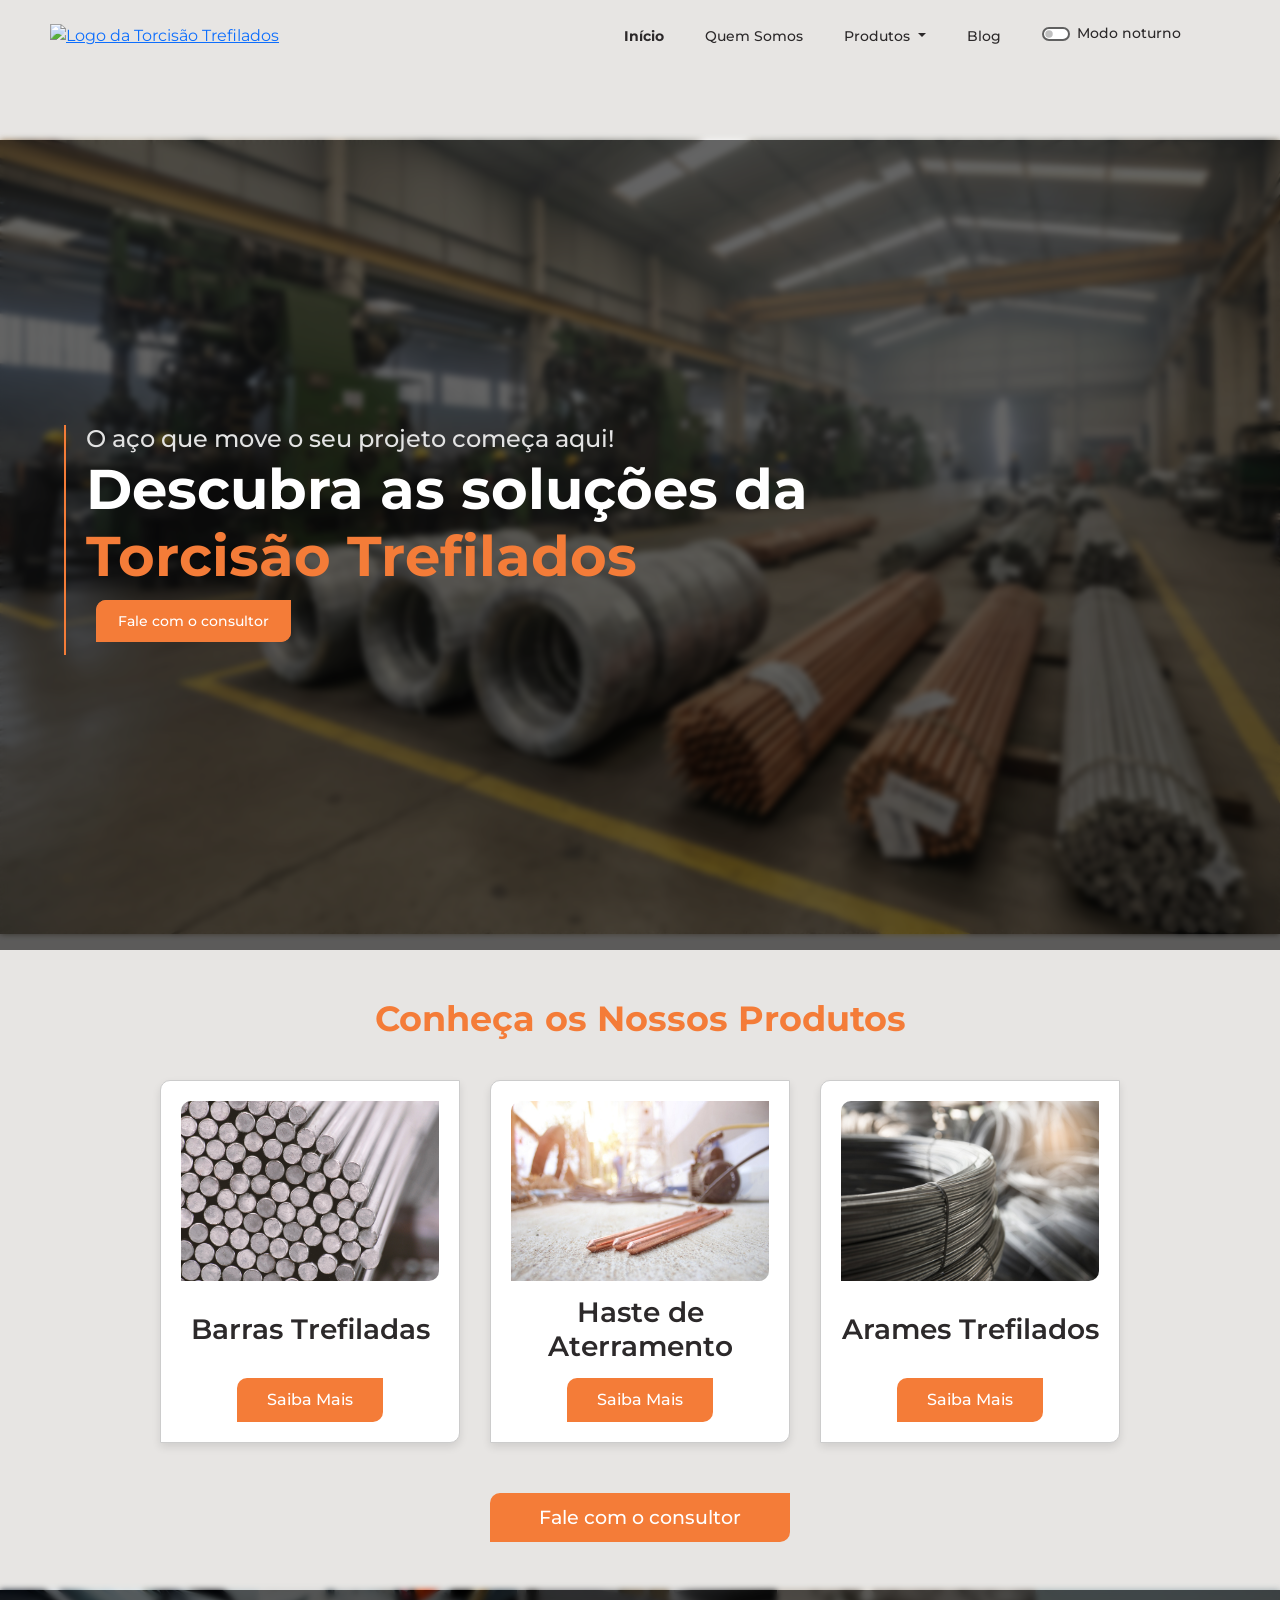
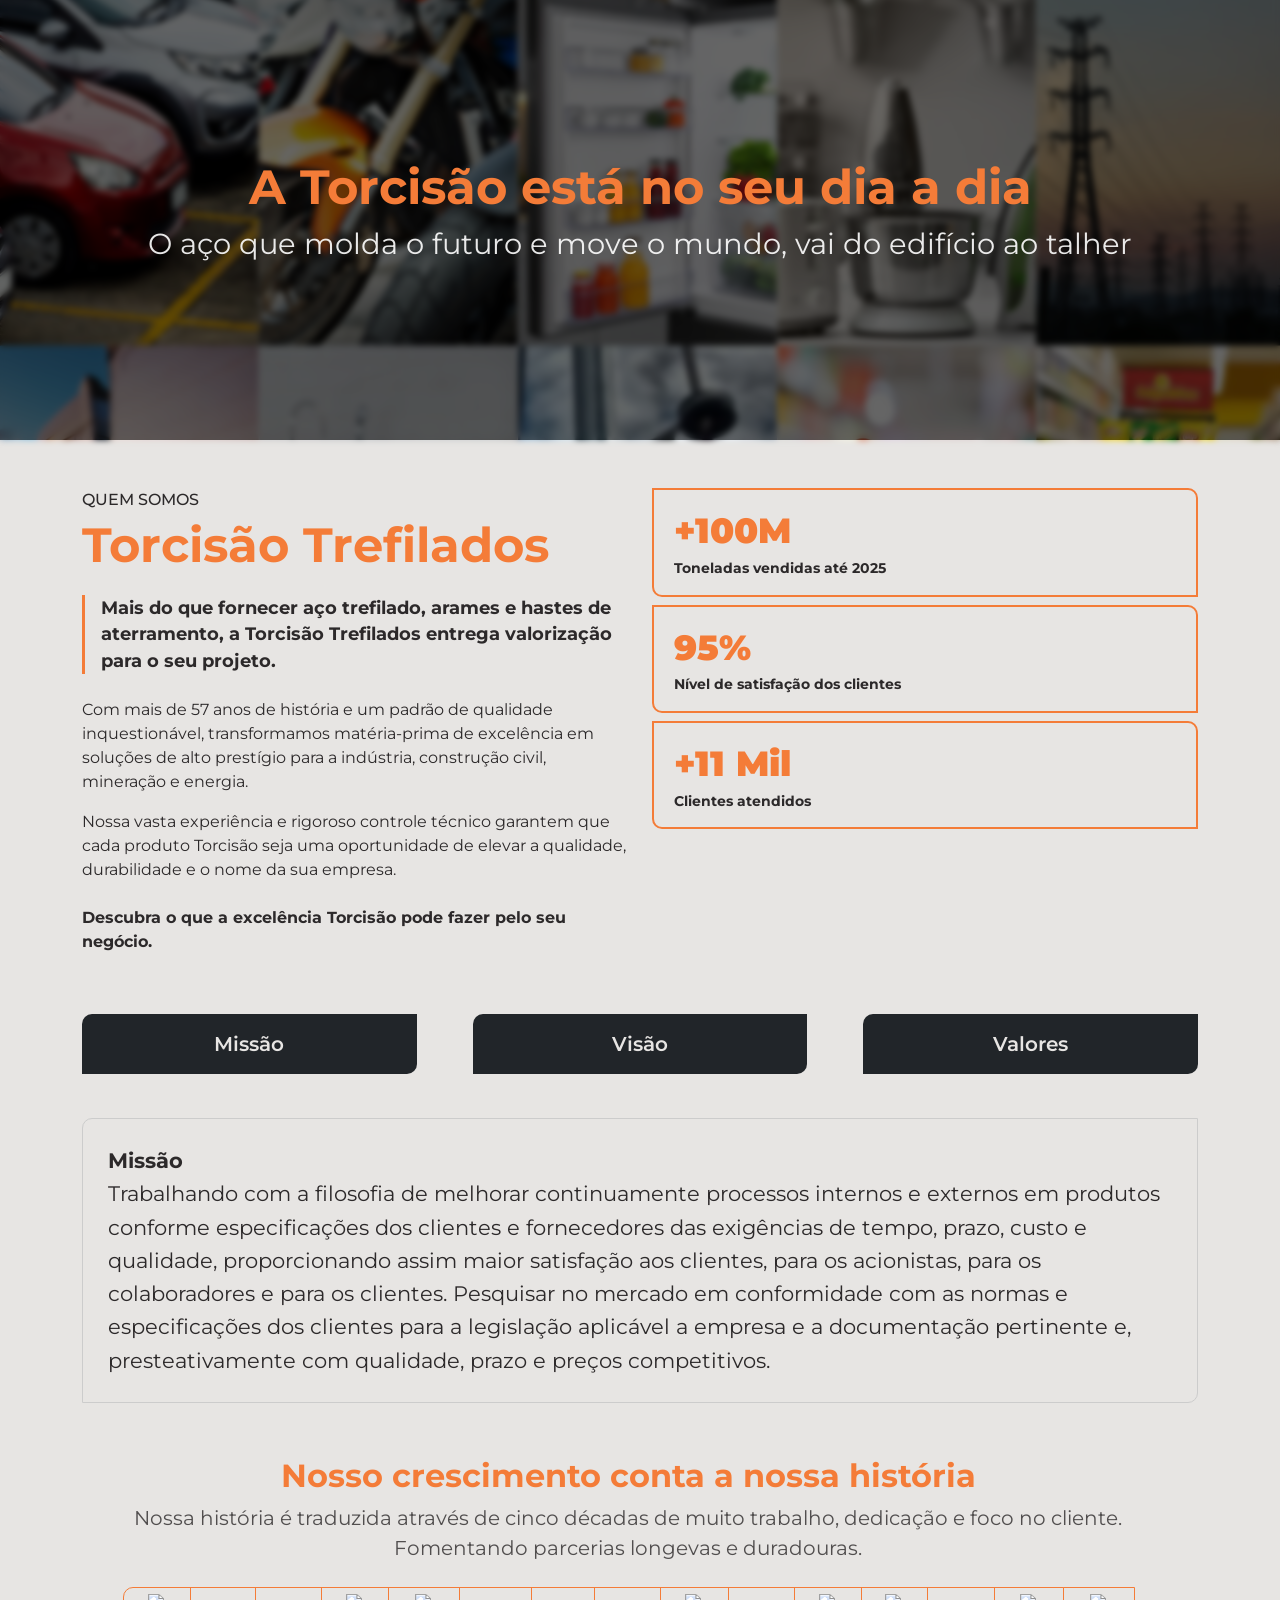
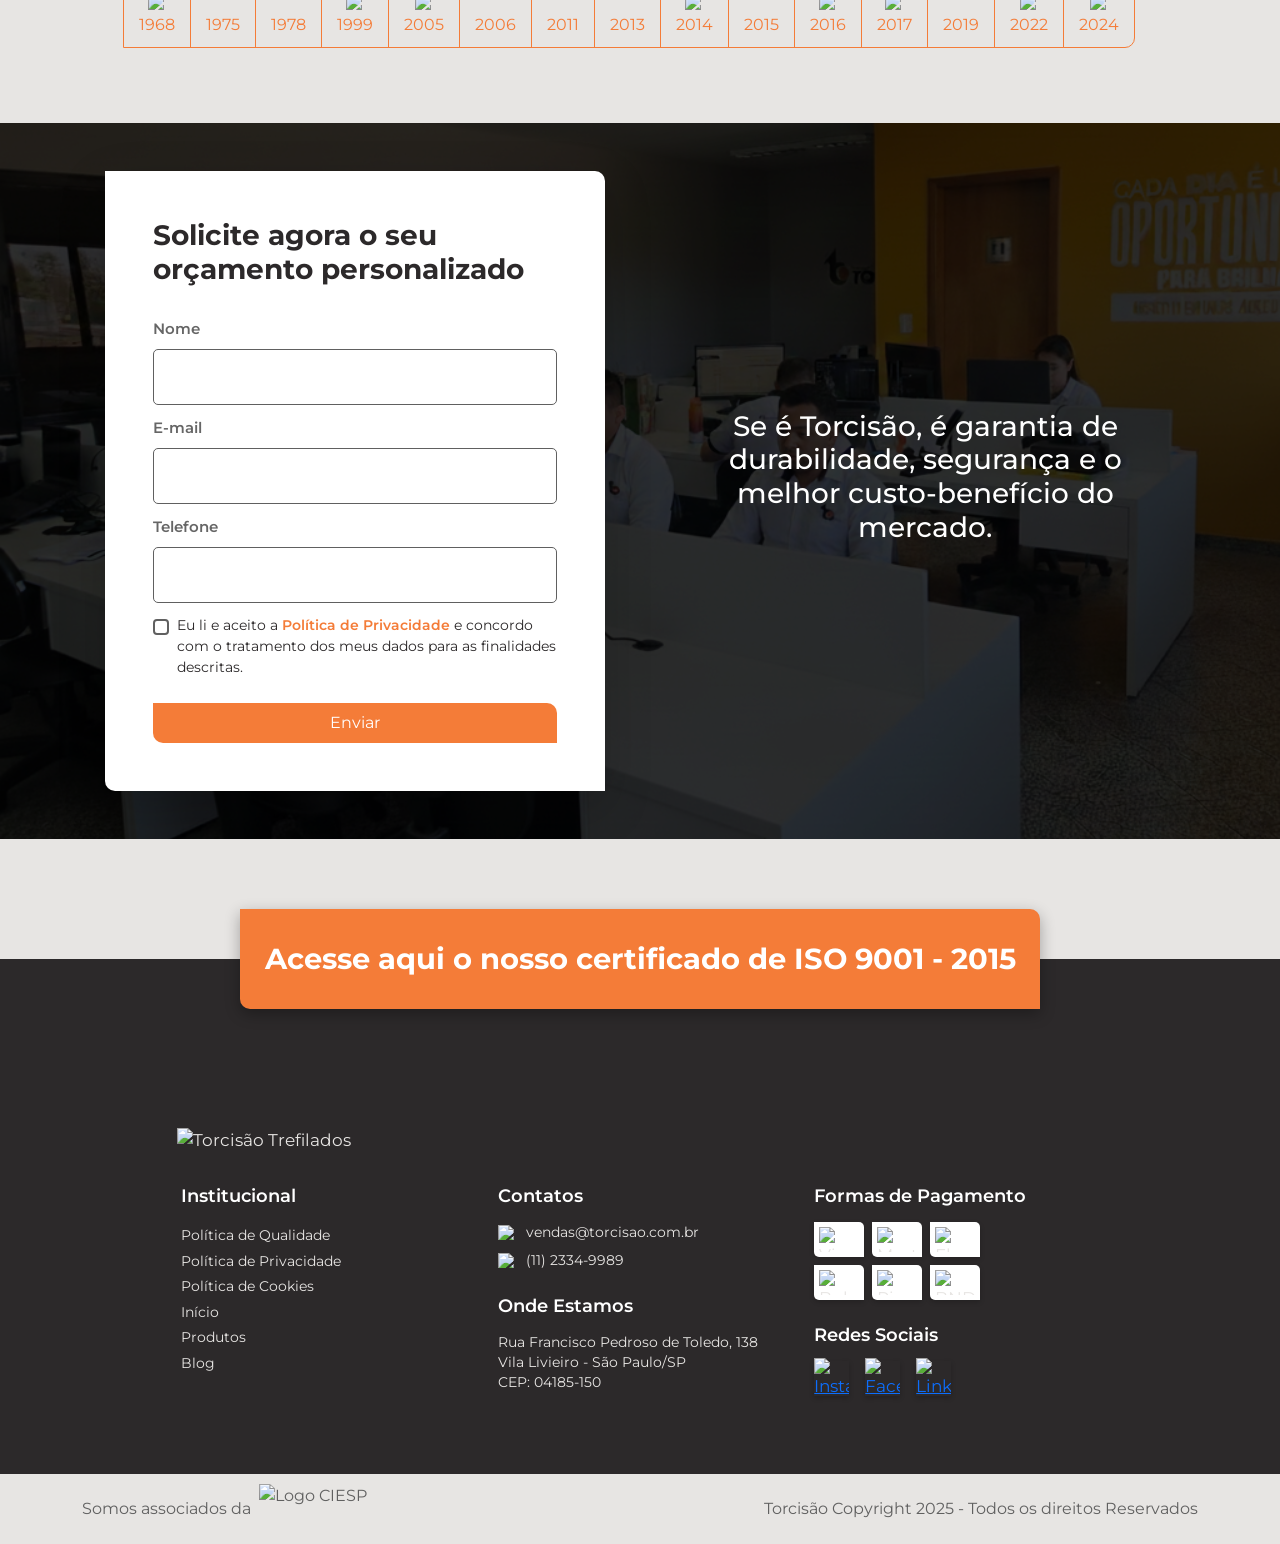
==== commit fab6294c: "commit" ====
--- a/index.html
+++ b/index.html
@@ -43,7 +43,7 @@
           <div class="offcanvas-body">
             <ul class="navbar-nav justify-content-end flex-grow-1 pe-3">
               <li class="nav-item">
-                <a class="nav-link active" aria-current="page" href="#" data-bs-dismiss="offcanvas">Início</a>
+                <a class="nav-link active" aria-current="page" href="index.html" data-bs-dismiss="offcanvas">Início</a>
               </li>
               <li class="nav-item">
                 <a class="nav-link" href="#quem-somos-section" data-bs-dismiss="offcanvas">Quem Somos</a>
@@ -538,12 +538,17 @@
             
             <div class="col-12 col-lg-10">
                 
+                <div class="row" style="margin-bottom: 2rem;">
+                    <div class="col-12">
+                        <img src="assets/lgcabecalhoclara220.png" alt="Torcisão Trefilados" style="width: 160px; margin: 0;">
+                    </div>
+                </div>
+                
                 <div class="row">
                     
                     <div class="col-12 col-md-4 mb-5 mb-md-0">
-                        <img src="assets/lgcabecalhoclara220.png" alt="Torcisão Trefilados" class="mb-4" style="width: 160px;">
                         
-                        <h4 class="mt-4">Institucional</h4>
+                        <h4 class="footer-column-title-first">Institucional</h4>
                         <ul class="list-unstyled"> <li><a href="politicadequalidade.html">Política de Qualidade</a></li>
                             <li><a href="politicadeprivacidade.html">Política de Privacidade</a></li>
                             <li><a href="politicadecookies.html">Política de Cookies</a></li>
@@ -555,7 +560,7 @@
 
                     <div class="col-12 col-md-4 mb-5 mb-md-0">
                         
-                        <h4>Contatos</h4>
+                        <h4 class="footer-column-title-first">Contatos</h4>
                         <p class="d-flex flex-column mb-4">
                             <a class="contato-link d-flex align-items-center" href="mailto:vendas@torcisao.com.br">
                                 <img src="assets/email.png" alt="Email" class="footer-icon me-2" style="width: 20px;"> 
@@ -567,7 +572,7 @@
                             </a>
                         </p>
                         
-                        <h4 class="mt-4">Onde Estamos</h4>
+                        <h4>Onde Estamos</h4>
                         <address class="mb-0" style="font-style: normal;">
                             <a 
                                 href="https://www.google.com/maps/search/?api=1&query=Rua+Francisco+Pedroso+de                    +Toledo,+138,+Vila+Livieiro,+São+Paulo/SP,+04185-150"
@@ -583,7 +588,8 @@
                     </div>
 
                     <div class="col-12 col-md-4 mb-4">
-                        <h4>Formas de Pagamento</h4>
+                        
+                        <h4 class="footer-column-title-first">Formas de Pagamento</h4>
                         <div class="formas-pagamento-icons d-flex flex-wrap gap-2">
                             <img src="assets/visa.png" alt="Visa" style="width: 50px;">
                             <img src="assets/mastercard.png" alt="Mastercard" style="width: 50px;">
--- a/cabecalho.css
+++ b/cabecalho.css
@@ -311,8 +311,20 @@
 
 /* === RESPONSIVIDADE DO CABEÇALHO === */
 @media (max-width: 991.98px) {
+    .navbar-expand-lg {
+        padding: 15px 15px !important;
+    }
+    
     .navbar-brand img {
         max-height: 50px !important;
+    }
+    
+    .navbar-toggler {
+        margin-right: 0 !important;
+    }
+    
+    .container-fluidnav {
+        padding: 0 10px;
     }
     
     .navbar-nav {
--- a/footer.css
+++ b/footer.css
@@ -11,8 +11,17 @@
     color: var(--cor-neutra-branco);
     font-size: 1.1rem;
     font-weight: 600;
-    margin-bottom: 1rem;
-    margin-top: 0;
+    margin-bottom: 1rem !important;
+    margin-top: 1.5rem !important;
+}
+
+.main-footer .footer-column-title-first {
+    margin-top: 0 !important;
+    padding-top: 0 !important;
+}
+
+.main-footer .col-md-4 {
+    padding-top: 0 !important;
 }
 
 .main-footer .mb-4 {
@@ -36,6 +45,16 @@
 .main-footer ul {
     list-style: none;
     padding: 0;
+    margin-top: 0;
+    margin-bottom: 0;
+}
+
+.main-footer ul li {
+    margin-top: 0;
+}
+
+.main-footer ul li:first-child {
+    margin-top: 0;
 }
 
 .main-footer ul li a:hover {
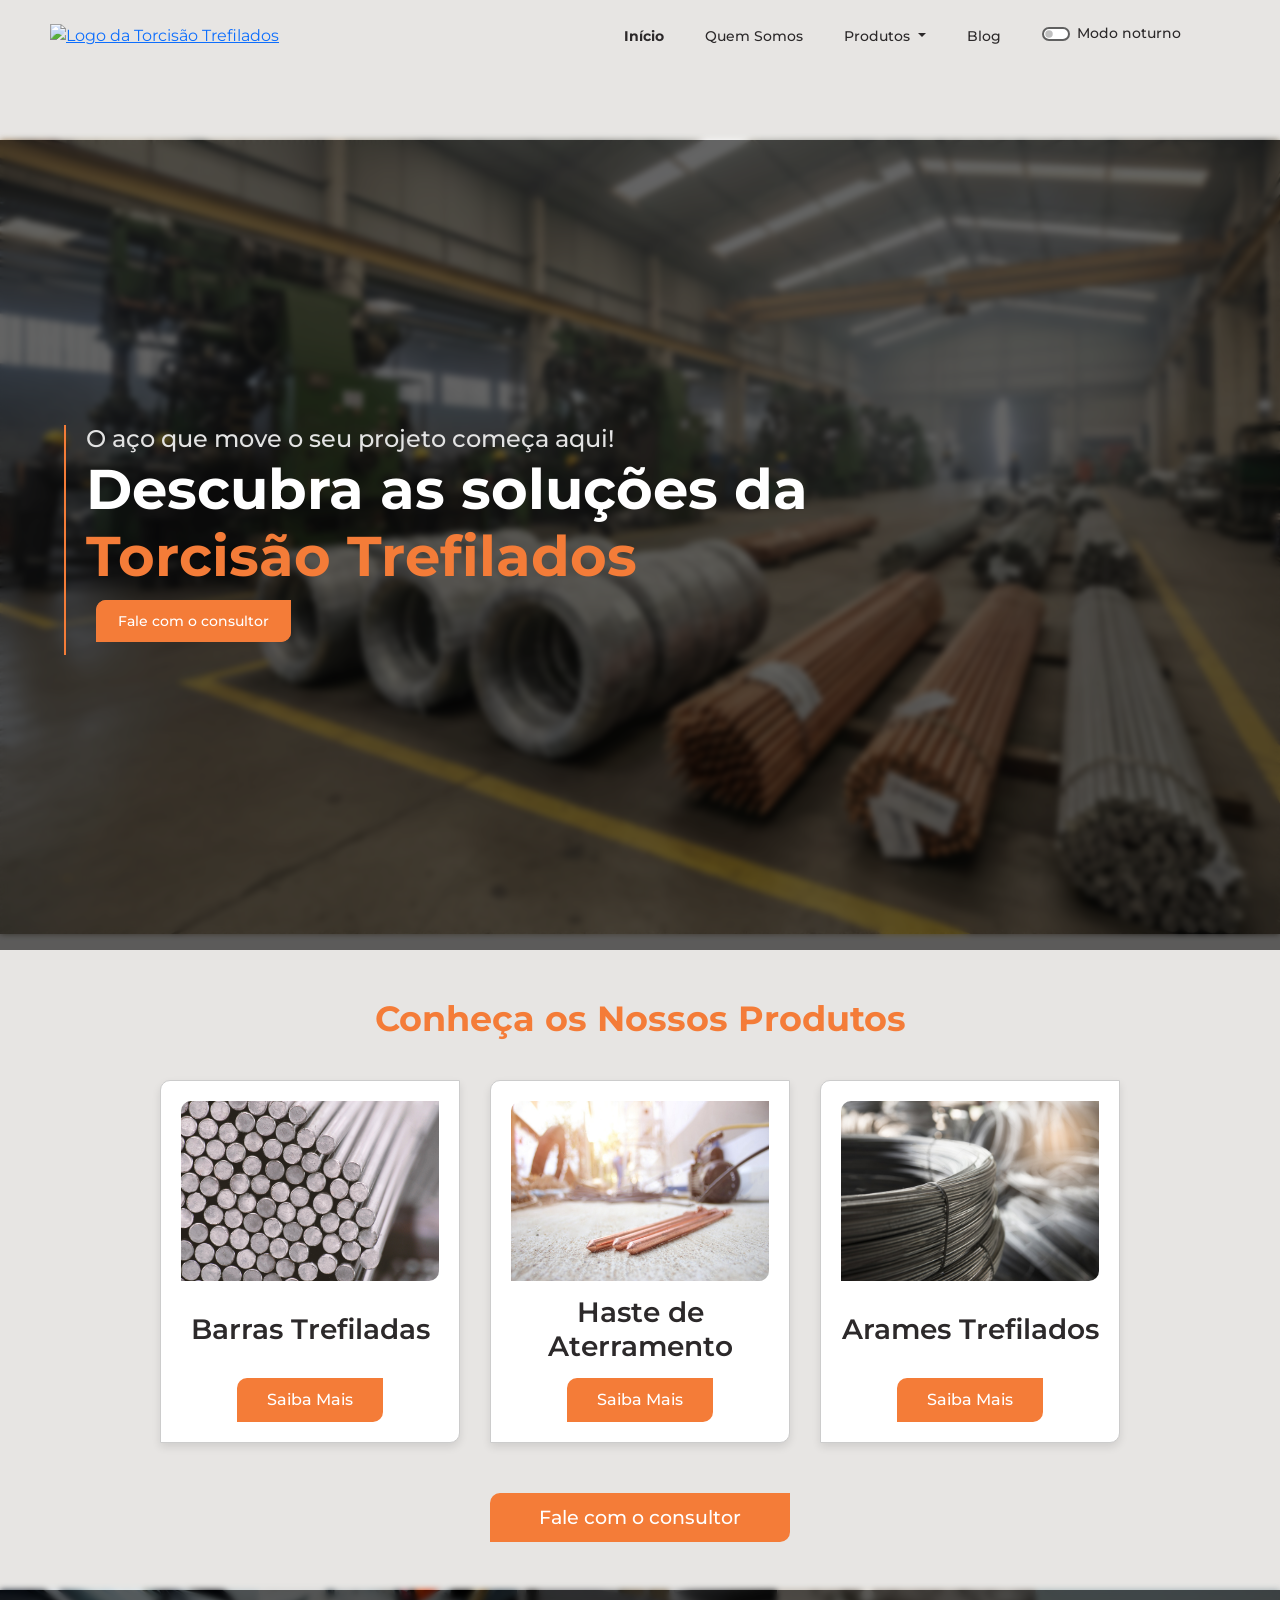
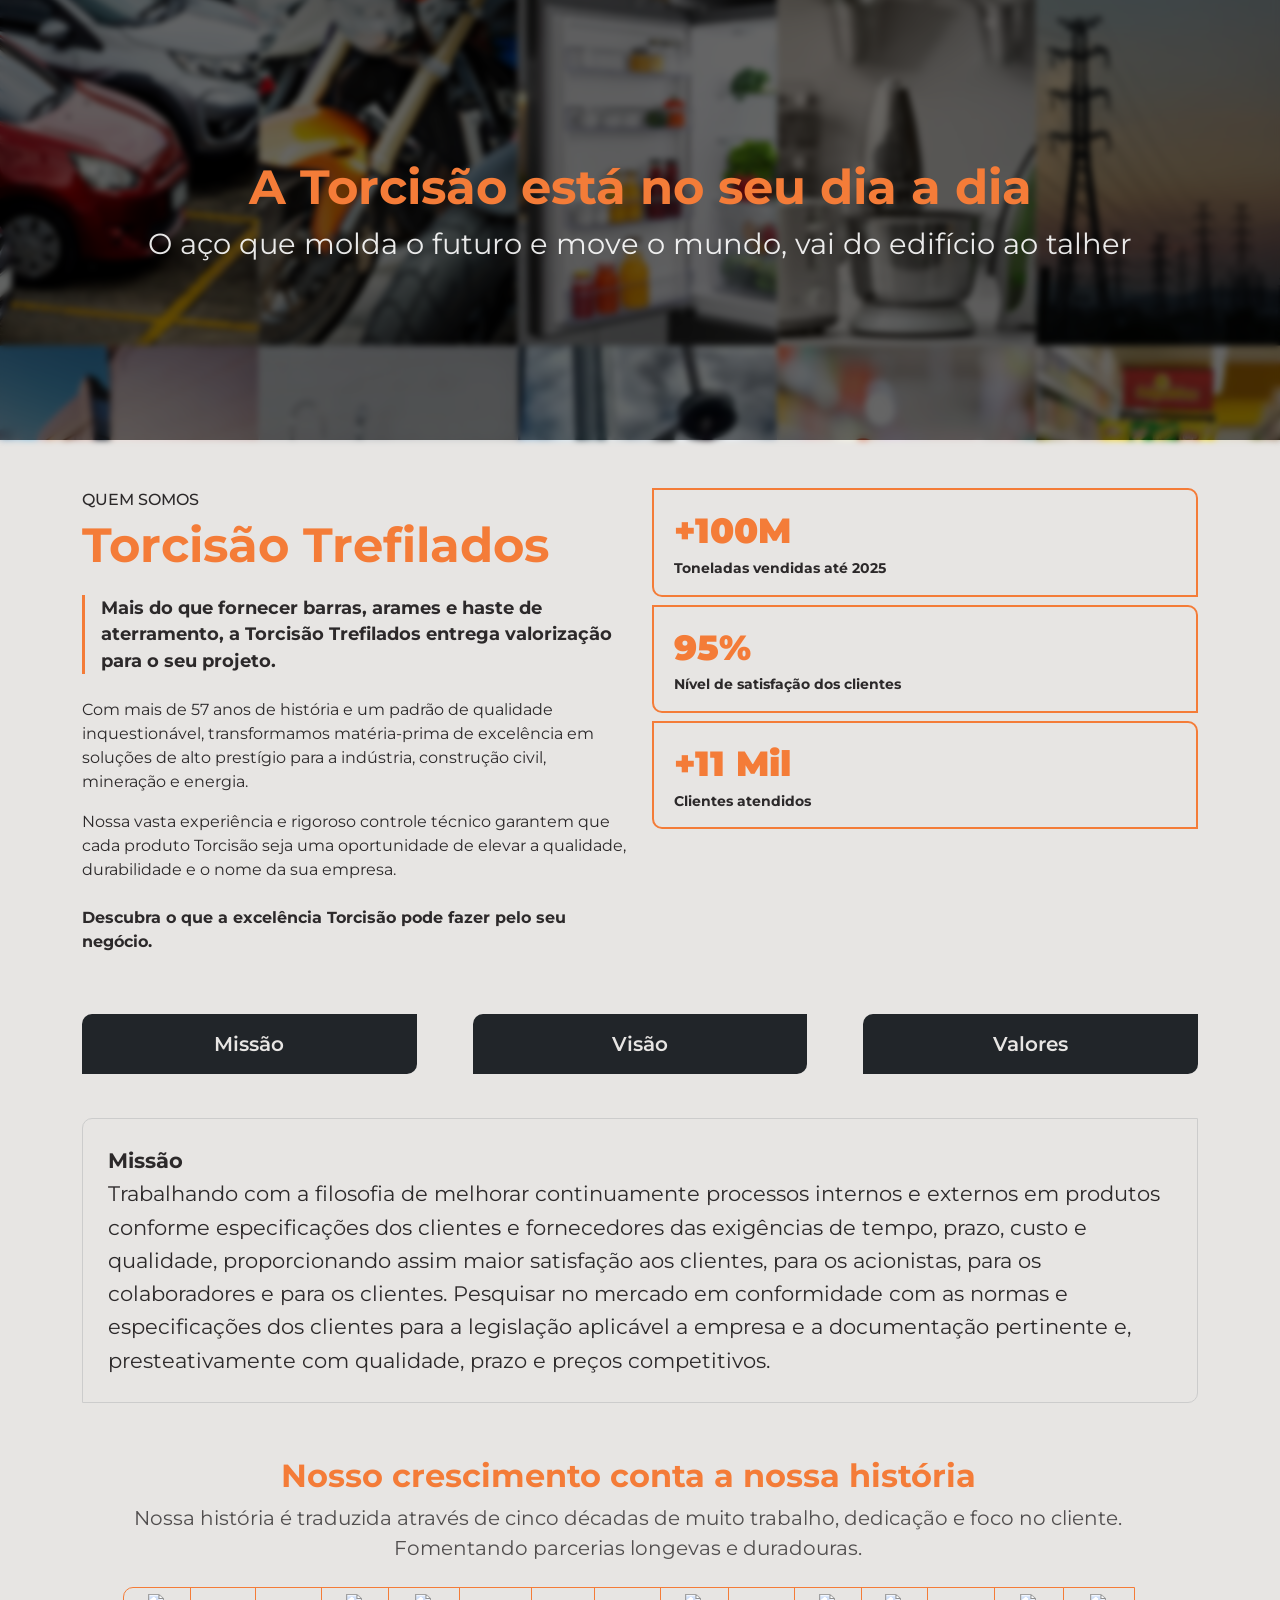
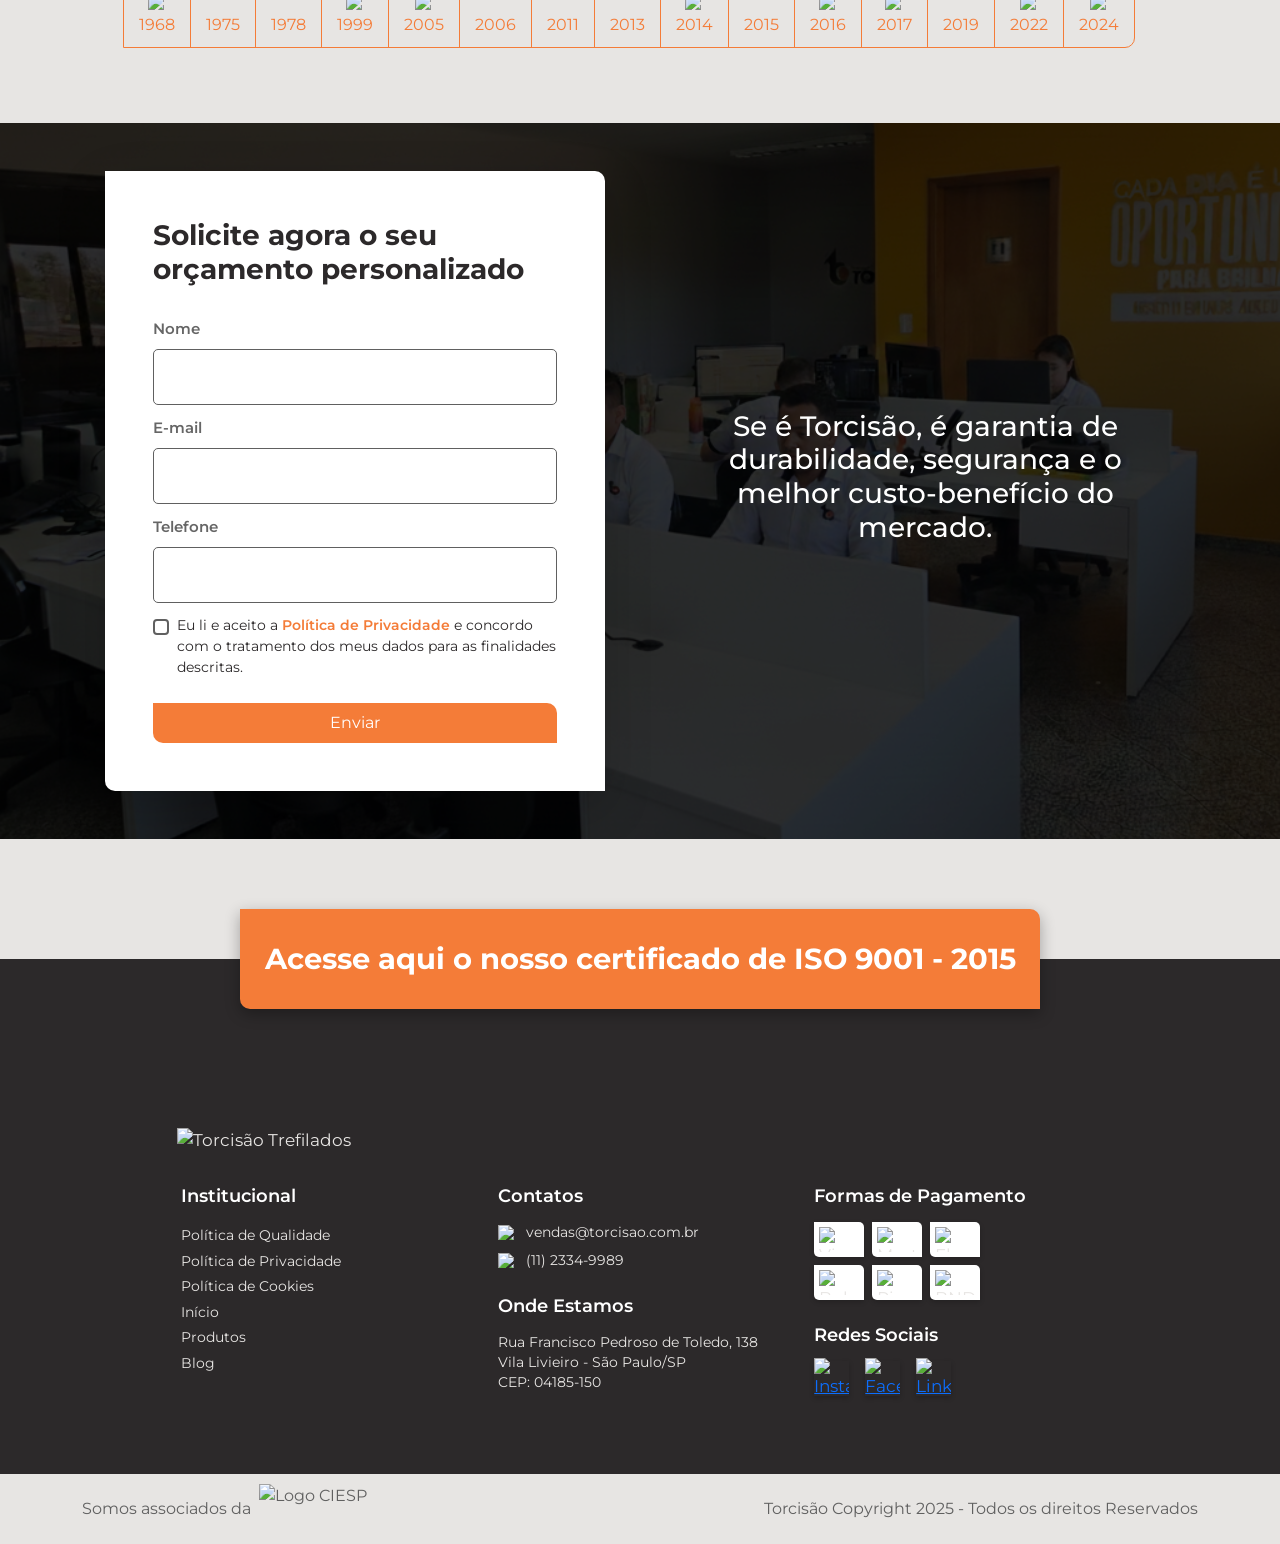
==== commit 35ce1587: "commit" ====
--- a/index.html
+++ b/index.html
@@ -43,10 +43,10 @@
           <div class="offcanvas-body">
             <ul class="navbar-nav justify-content-end flex-grow-1 pe-3">
               <li class="nav-item">
-                <a class="nav-link active" aria-current="page" href="index.html" data-bs-dismiss="offcanvas">Início</a>
+                <a class="nav-link active" aria-current="page" href="index.html">Início</a>
               </li>
               <li class="nav-item">
-                <a class="nav-link" href="#quem-somos-section" data-bs-dismiss="offcanvas">Quem Somos</a>
+                <a class="nav-link" href="#quem-somos-section">Quem Somos</a>
               </li>
              <li class="nav-item dropdown has-submenu"> 
                 <a class="nav-link dropdown-toggle" href="#" role="button" data-bs-toggle="dropdown" aria-expanded="false">
@@ -237,7 +237,7 @@
                 <h2 class="titulo-quem-somos">Torcisão Trefilados</h2>
                 
                 <p class="subtitulo-destaque border-start border-3 border-torcisao-laranja ps-3 mt-3 mb-4"><strong>
-                    Mais do que fornecer aço trefilado, arames e hastes de aterramento, a Torcisão Trefilados entrega valorização para o seu projeto.
+                    Mais do que fornecer barras, arames e haste de aterramento, a Torcisão Trefilados entrega valorização para o seu projeto.
                 </strong></p>
                 
                 <p class="texto-historia">
@@ -601,15 +601,15 @@
 
                         <h4 class="mt-4">Redes Sociais</h4>
                         <div class="social-icons d-flex flex-wrap gap-3 mb-4">
-                            <a href="URL DO SEU INSTAGRAM" target="_blank" aria-label="Instagram">
+                            <a href="https://www.instagram.com/torcisaotrefilados/" target="_blank" aria-label="Instagram">
                                 <img src="assets/instagram.png" alt="Instagram" class="social-icon" style="width: 35px;">
                             </a>
         
-                            <a href="URL DO SEU FACEBOOK" target="_blank" aria-label="Facebook">
+                            <a href="https://web.facebook.com/profile.php?id=61584578055637" target="_blank" aria-label="Facebook">
                             <img src="assets/facebook.png" alt="Facebook" class="social-icon" style="width: 35px;">
                             </a>
         
-                            <a href="URL DO SEU LINKEDIN" target="_blank" aria-label="LinkedIn">
+                            <a href="https://www.linkedin.com/company/torcis%C3%A3o-trefilados/about/" target="_blank" aria-label="LinkedIn">
                                 <img src="assets/linkedin.png" alt="LinkedIn" class="social-icon" style="width: 35px;">
                             </a>
                         </div>
--- a/produto.css
+++ b/produto.css
@@ -9,6 +9,10 @@
 
 main {
     padding-top: 120px;
+}
+
+.product-page-header {
+    margin-top: 60px;
 }
 
 /* Centraliza imagem no modal */
@@ -301,6 +305,12 @@
         height: 180px;
         max-width: 350px;
     }
+    
+    /* Espaçamento maior entre os itens de diferenciais no tablet */
+    .product-diferenciais-section .col-md-4 {
+        margin: 0 15px 20px 15px !important;
+        padding: 15px 12px !important;
+    }
 }
 
 /* Product page carousel */
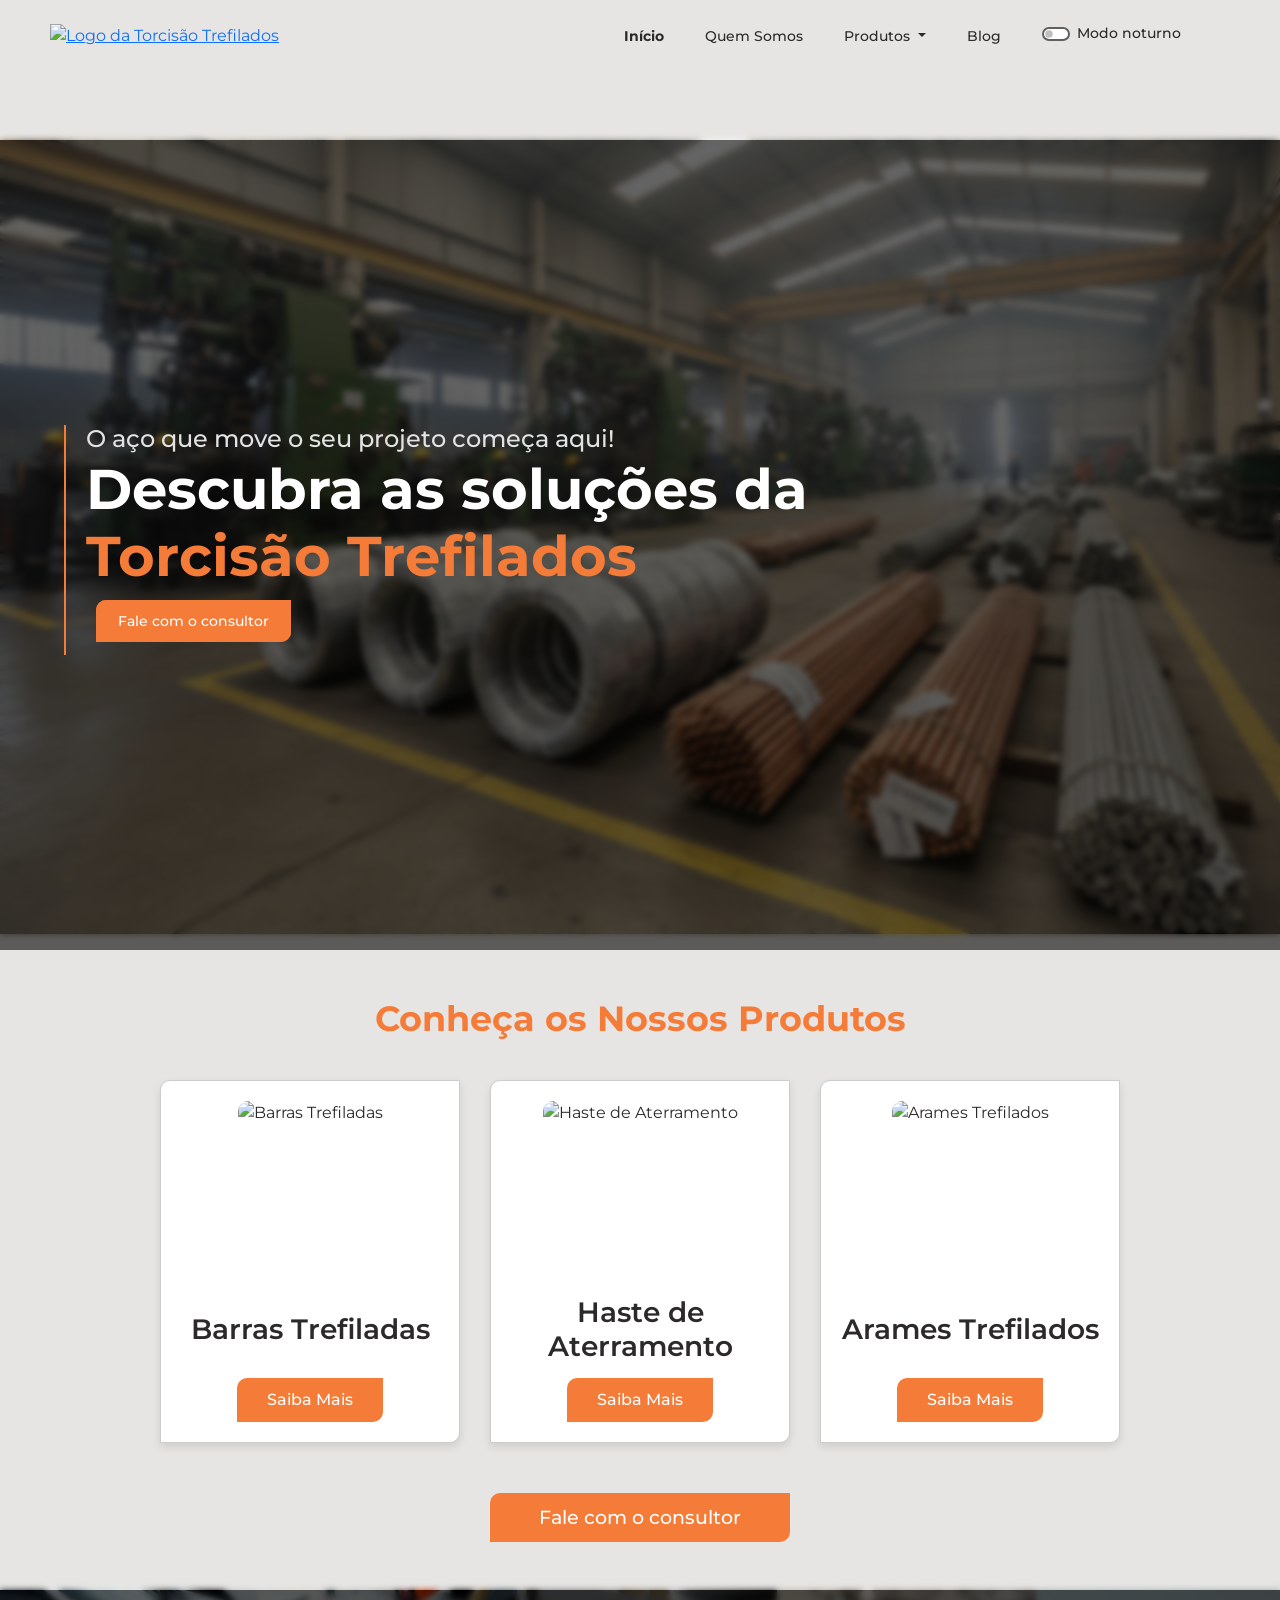
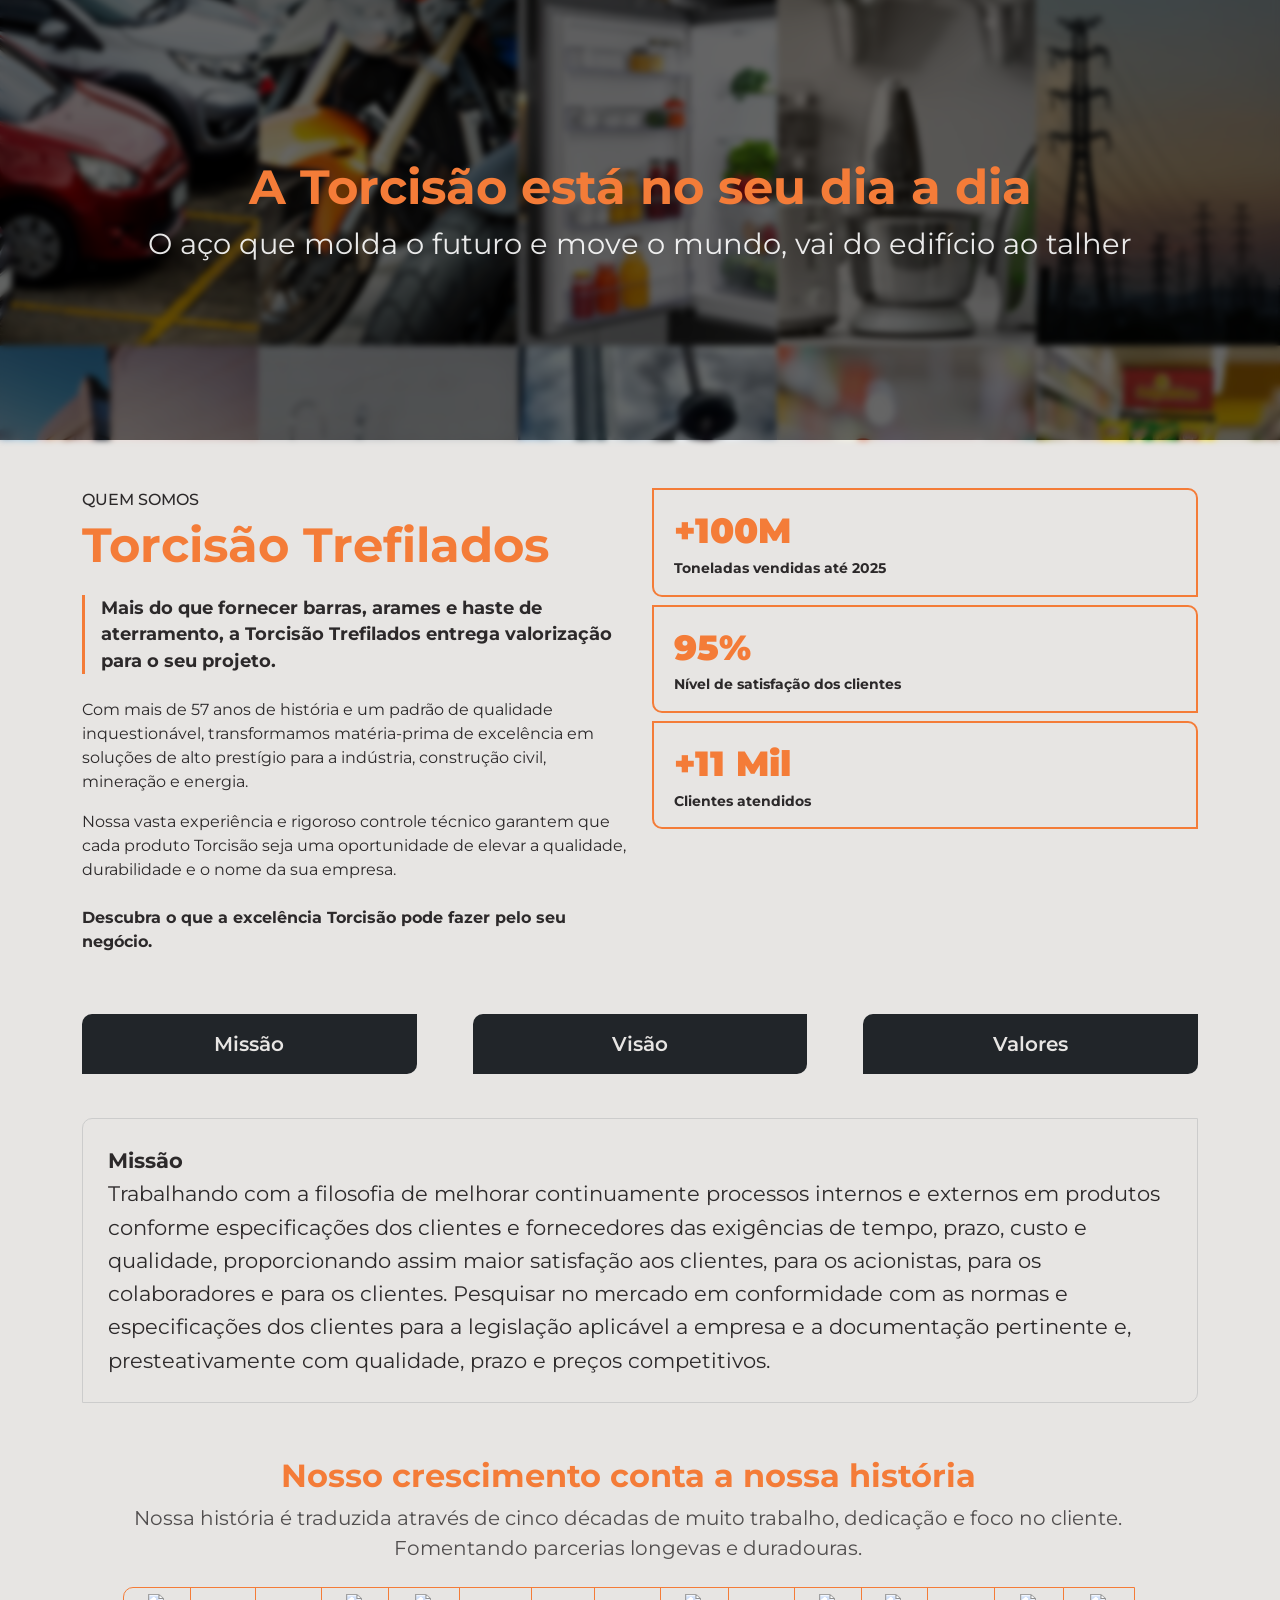
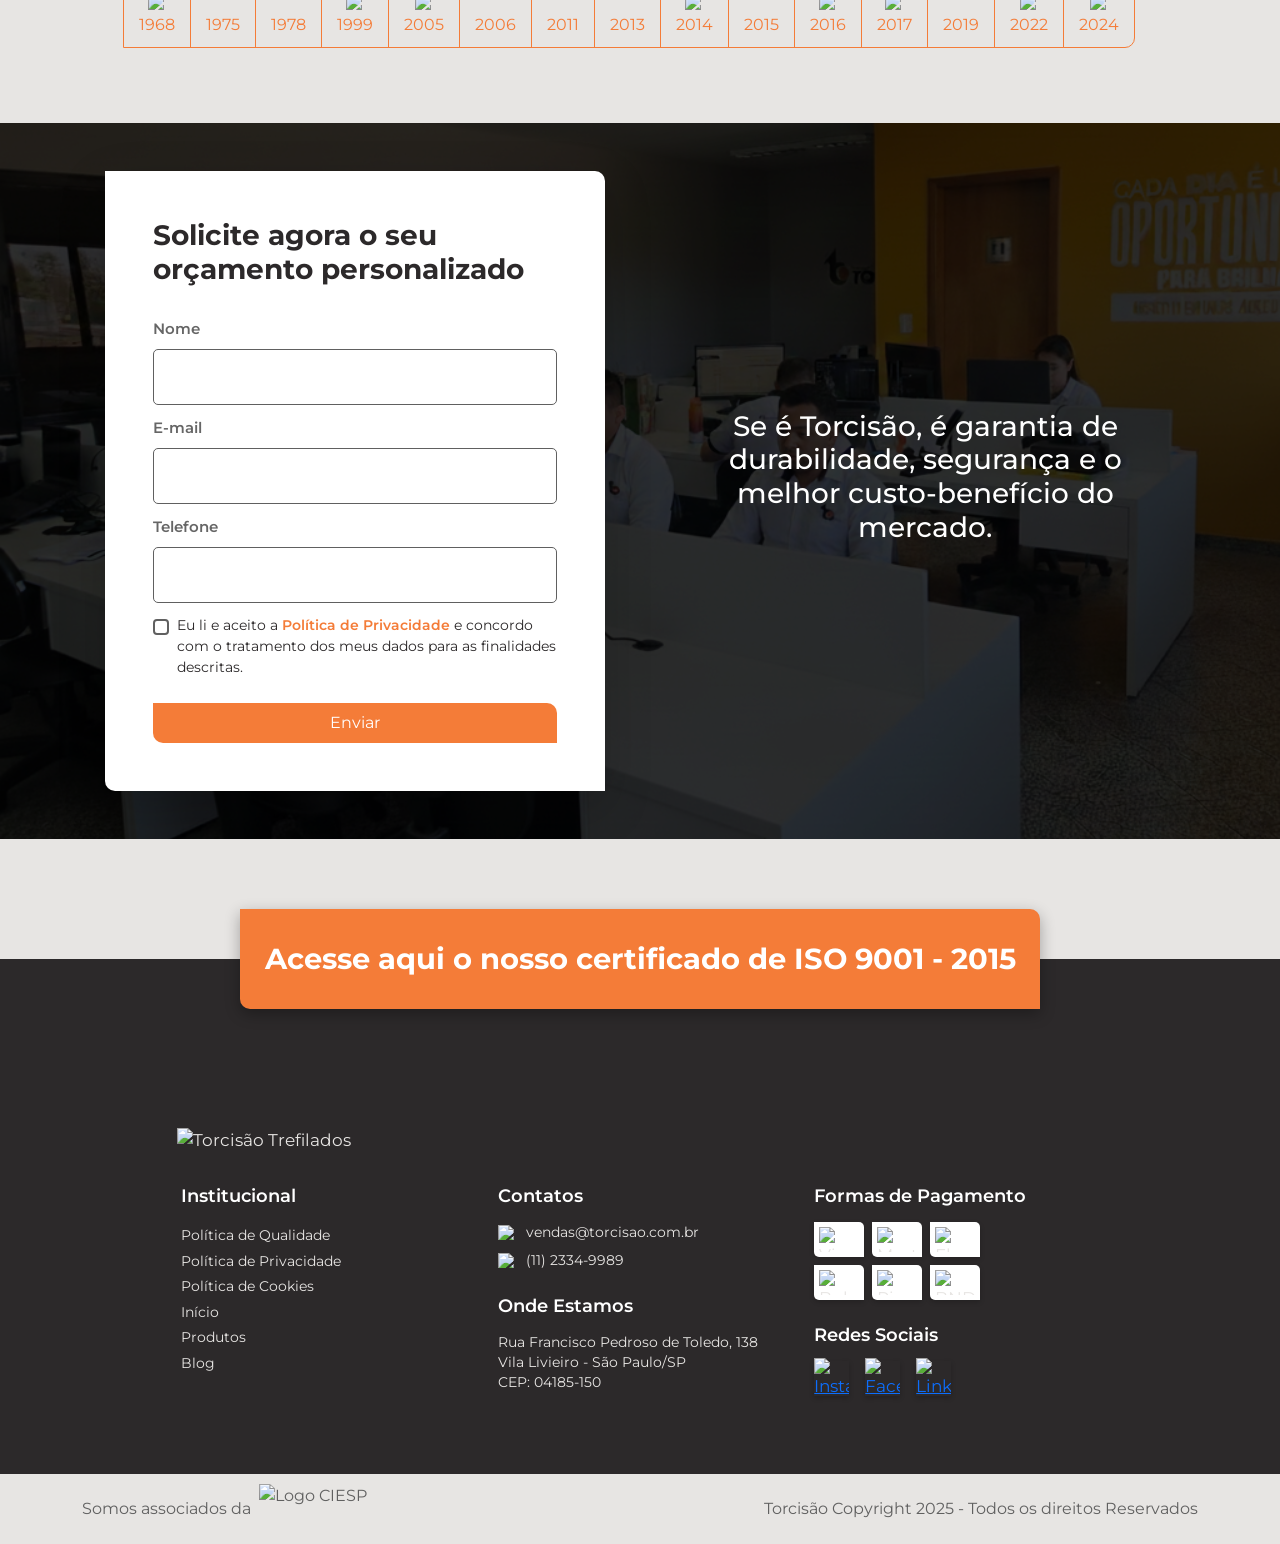
==== commit fcf9c7d7: "commit" ====
--- a/index.html
+++ b/index.html
@@ -126,7 +126,7 @@
     <div class="product-cards-container">
         
         <div class="product-card">
-            <img src="assets/barra1.jpg" alt="Barras Trefiladas" class="product-img">
+            <img src="https://torcisao.com.br/wp-content/uploads/2025/12/barra1-2-scaled.jpg" alt="Barras Trefiladas" class="product-img">
             <h3 class="product-name">Barras Trefiladas</h3>
             <button 
                 class="btn-saiba-mais" 
@@ -138,7 +138,7 @@
         </div>
 
         <div class="product-card">
-            <img src="assets/haste1.jpg" alt="Haste de Aterramento" class="product-img">
+            <img src="https://torcisao.com.br/wp-content/uploads/2025/12/haste1.jpg" alt="Haste de Aterramento" class="product-img">
             <h3 class="product-name">Haste de Aterramento</h3>
             <button 
                 class="btn-saiba-mais" 
@@ -150,7 +150,7 @@
         </div>
 
         <div class="product-card">
-            <img src="assets/arame1.jpg" alt="Arames Trefilados" class="product-img">
+            <img src="https://torcisao.com.br/wp-content/uploads/2025/12/arame1.jpg" alt="Arames Trefilados" class="product-img">
             <h3 class="product-name">Arames Trefilados</h3>
             <button 
                 class="btn-saiba-mais" 
@@ -189,10 +189,10 @@
         <div class="text-center mb-4">
           <div class="row g-2">
             <div class="col-4">
-              <img id="productImage1" src="assets/barra1.jpg" class="modal-product-img" alt="Imagem do Produto 1">
+              <img id="productImage1" src="https://torcisao.com.br/wp-content/uploads/2025/12/barra1-2-scaled.jpg" class="modal-product-img" alt="Imagem do Produto 1">
             </div>
             <div class="col-4">
-              <img id="productImage2" src="assets/haste1.jpg" class="modal-product-img" alt="Imagem do Produto 2">
+              <img id="productImage2" src="https://torcisao.com.br/wp-content/uploads/2025/12/haste1.jpg" class="modal-product-img" alt="Imagem do Produto 2">
             </div>
             <div class="col-4">
               <img id="productImage3" src="assets/arame4.jpg" class="modal-product-img" alt="Imagem do Produto 3">
@@ -497,7 +497,7 @@
                         <div class="form-check mb-4">
                             <input class="form-check-input" type="checkbox" value="" id="politica-privacidade" required>
                             <label class="form-check-label small" for="politica-privacidade">
-                                Eu li e aceito a <a href="politicadeprivacidade.html" class="politica-link">Política de Privacidade</a> e concordo com o tratamento dos meus dados para as finalidades descritas.
+                                Eu li e aceito a <a href="https://torcisao.com.br/politicadeprivacidade/" class="politica-link">Política de Privacidade</a> e concordo com o tratamento dos meus dados para as finalidades descritas.
                             </label>
                         </div>
 
@@ -550,7 +550,7 @@
                         
                         <h4 class="footer-column-title-first">Institucional</h4>
                         <ul class="list-unstyled"> <li><a href="politicadequalidade.html">Política de Qualidade</a></li>
-                            <li><a href="politicadeprivacidade.html">Política de Privacidade</a></li>
+                            <li><a href="https://torcisao.com.br/politicadeprivacidade/">Política de Privacidade</a></li>
                             <li><a href="politicadecookies.html">Política de Cookies</a></li>
                             <li><a href="index.html">Início</a></li>
                             <li><a href="#secao-produtos">Produtos</a></li>
--- a/style.css
+++ b/style.css
@@ -1,3 +1,17 @@
+/*
+Theme Name: Torcisão Trefilados - Atualizado
+Theme URI: https://torcisao.com.br/meu-novo-tema-2025
+Author: Torcisão Trefilados
+Author URI: https://torcisao.com.br/
+Description: Um tema personalizado e moderno, com informações atualizadas sobre os produtos.
+Version: 1.0
+License: GNU General Public License v2 or later
+License URI: http://www.gnu.org/licenses/gpl-2.0.html
+Tags: custom-background, e-commerce, two-columns
+Text Domain: meu-novo-tema
+*/
+
+
 @import url(cabecalho.css);
 @import url(banner1.css);
 @import url(produtos.css);
--- a/cabecalho.css
+++ b/cabecalho.css
@@ -14,9 +14,8 @@
     width: 100%;
 }
 
-.nav-link,
-.container__botao-cotacao {
-    color: #2C292A;
+.nav-link {
+    color: #2C292A !important;
     font-family: 'Montserrat', sans-serif !important;
     font-size: 14px;
     font-weight: 500;
@@ -24,6 +23,15 @@
     white-space: nowrap;
 }
 
+.container__botao-cotacao {
+    color: #FFFFFF;
+    font-family: 'Montserrat', sans-serif !important;
+    font-size: 14px;
+    font-weight: 500;
+    text-decoration: none !important;
+    white-space: nowrap;
+}
+
 .navbar-nav .nav-item {
     list-style: none !important;
     margin-right: 25px;
@@ -31,7 +39,7 @@
 }
 
 .navbar-nav .nav-item:nth-child(1) .nav-link {
-    color: #2C292A;
+    color: #2C292A !important;
     font-weight: 700 !important;
     text-decoration: none !important;
 }
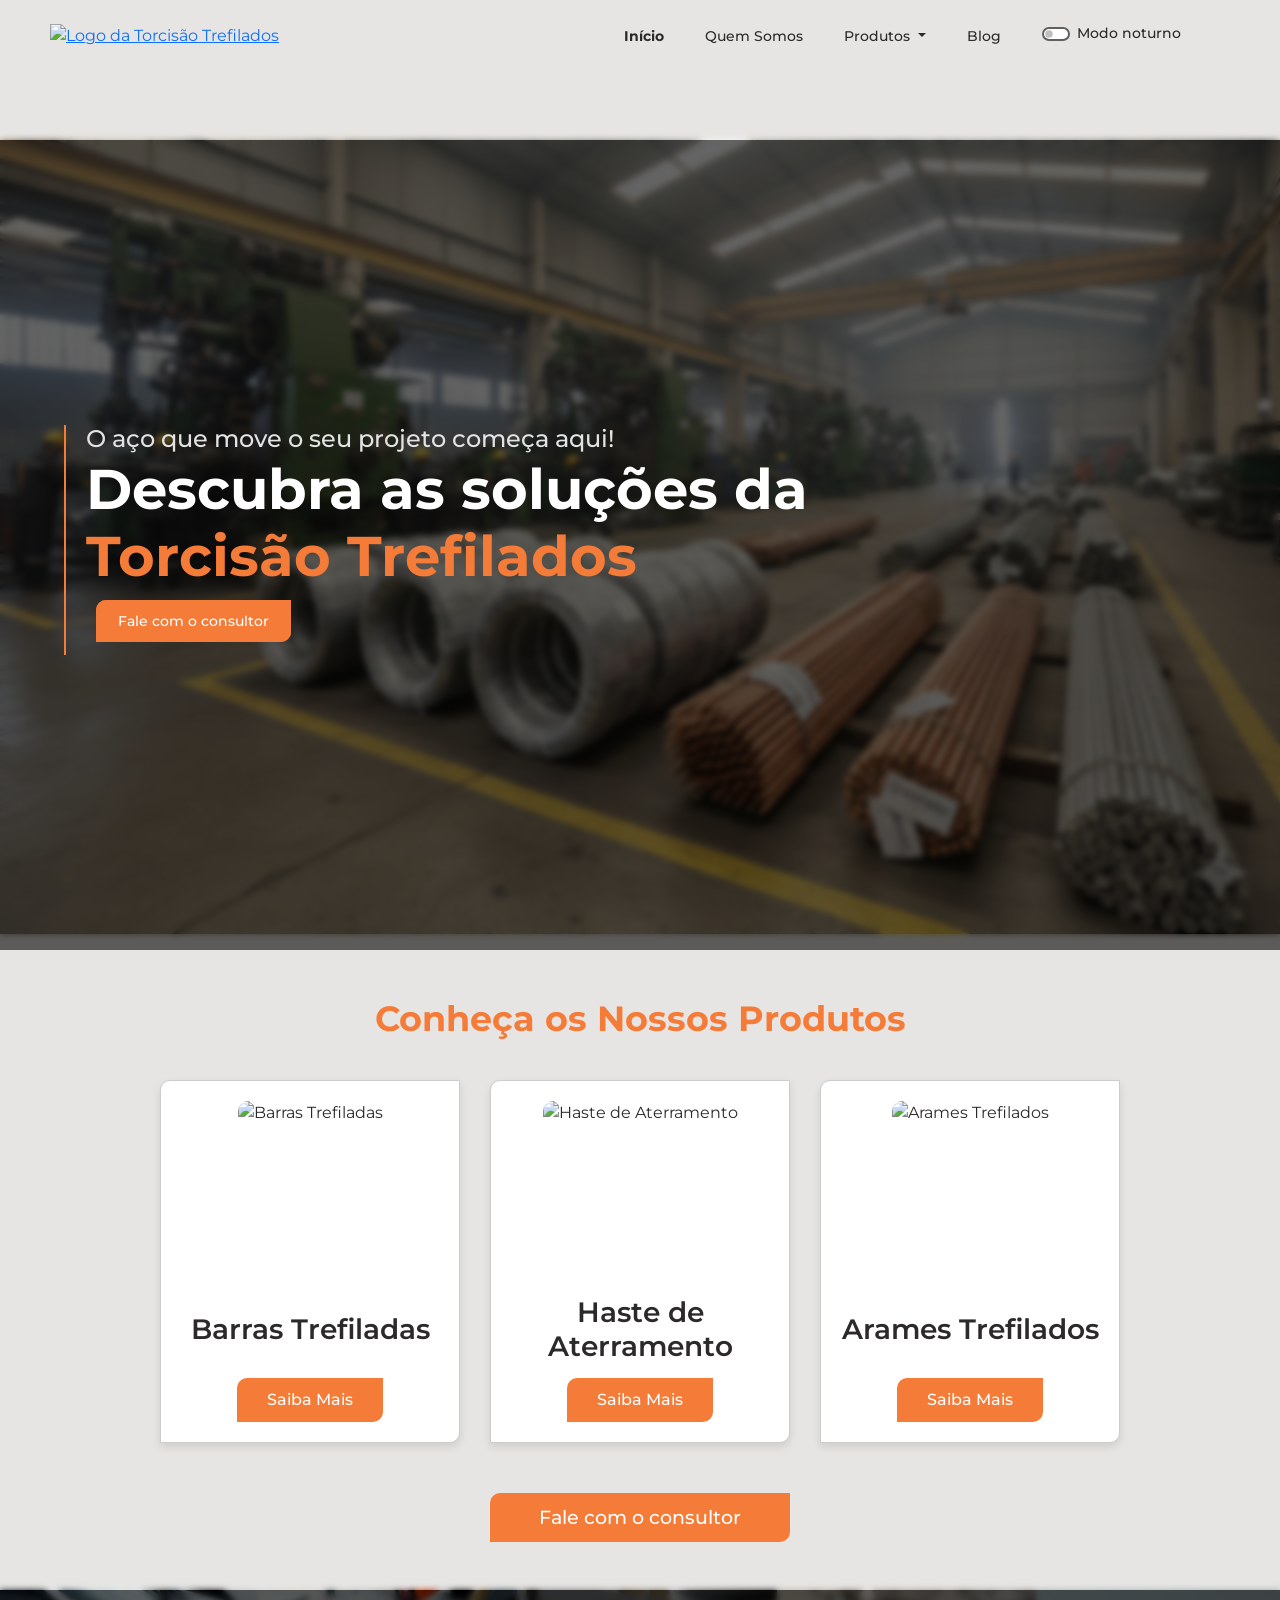
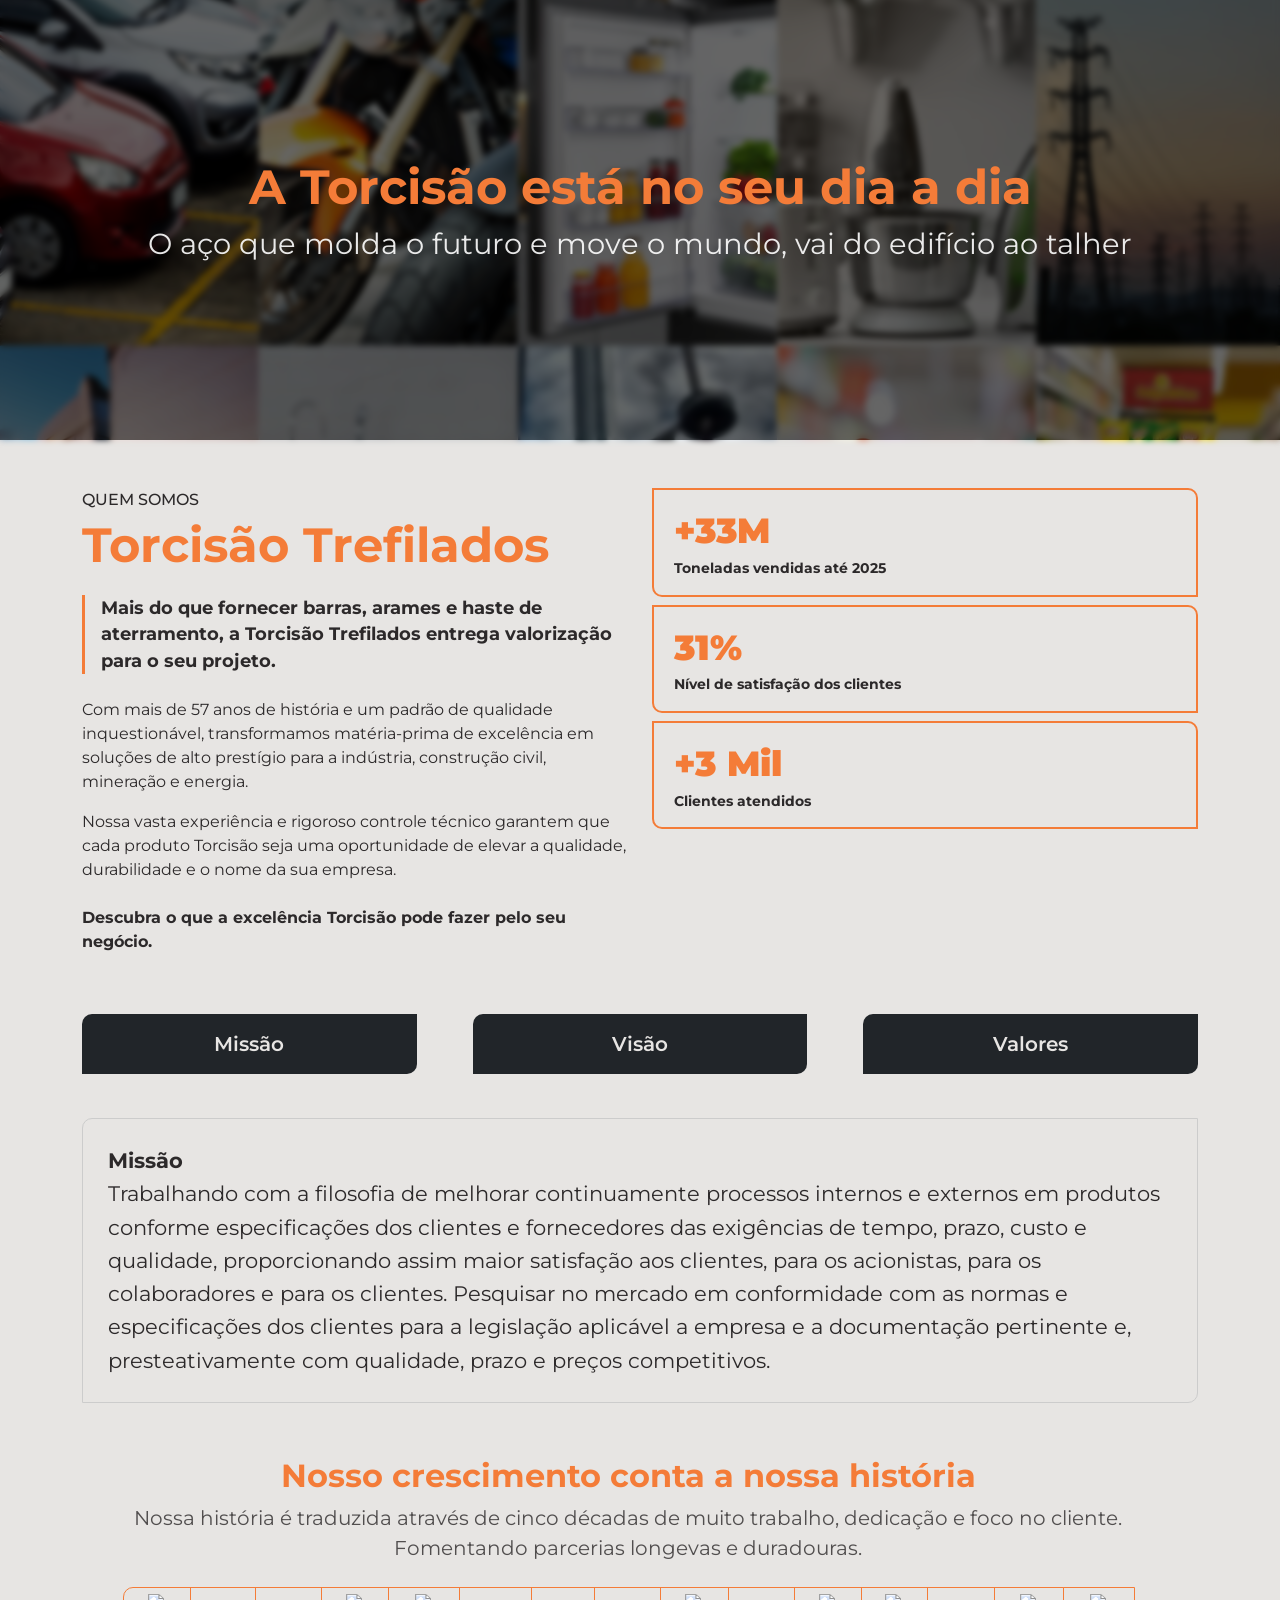
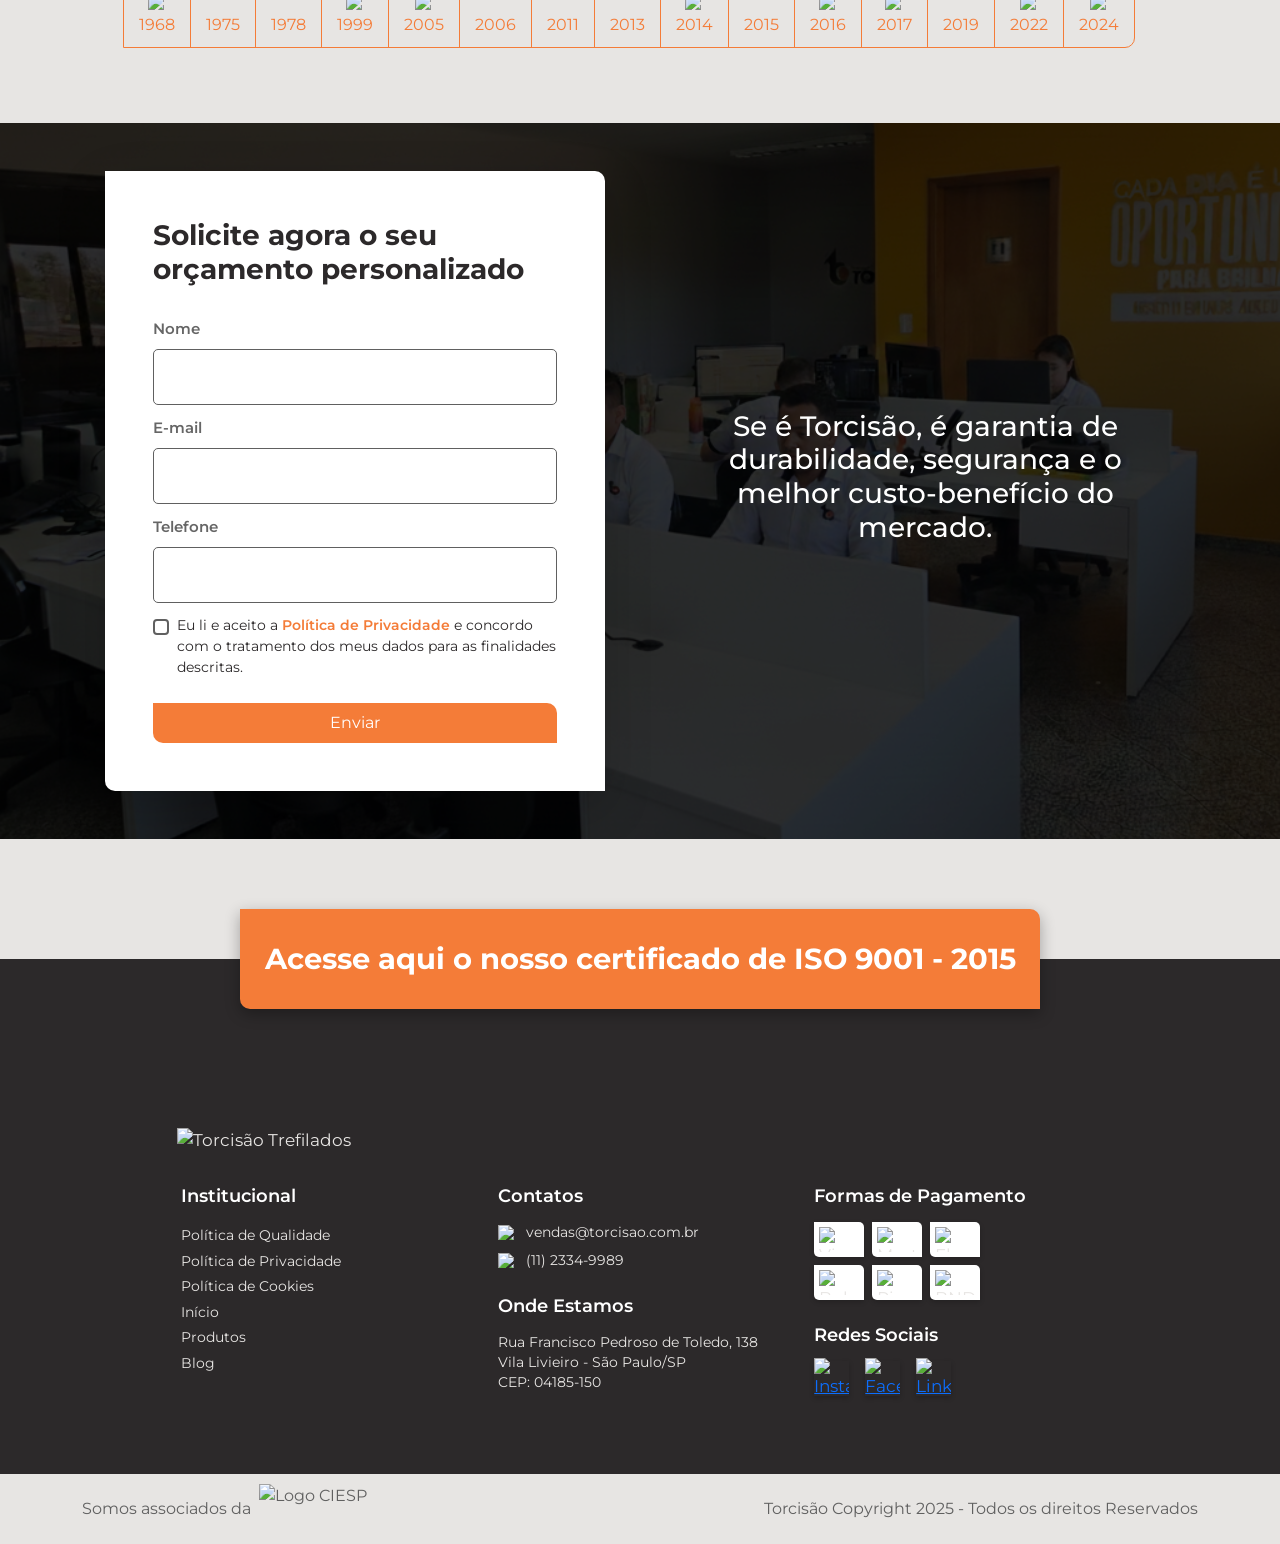
==== commit 02ab7882: "commit" ====
--- a/index.html
+++ b/index.html
@@ -252,17 +252,17 @@
             
             <div class="col-lg-6 prova-social-container d-flex flex-column justify-content-between pt-lg-0 pt-4">
                 <button class="btn btn-social-proof" data-bs-toggle="modal" data-bs-target="#modal-vendas">
-                    <span class="numero-prova">+100M</span>
+                    <span class="numero-prova">+<span class="counter" data-target="100" data-suffix="M">0</span></span>
                     <span class="descricao-prova">Toneladas vendidas até 2025</span>
                 </button>
                 
                 <button class="btn btn-social-proof" data-bs-toggle="modal" data-bs-target="#modal-satisfacao">
-                    <span class="numero-prova">95%</span>
+                    <span class="numero-prova"><span class="counter" data-target="95" data-suffix="%">0</span></span>
                     <span class="descricao-prova">Nível de satisfação dos clientes</span>
                 </button>
 
                 <button class="btn btn-social-proof" data-bs-toggle="modal" data-bs-target="#modal-clientes">
-                    <span class="numero-prova">+11 Mil</span>
+                    <span class="numero-prova">+<span class="counter" data-target="11" data-suffix=" Mil">0</span></span>
                     <span class="descricao-prova">Clientes atendidos</span>
                 </button>
             </div>
